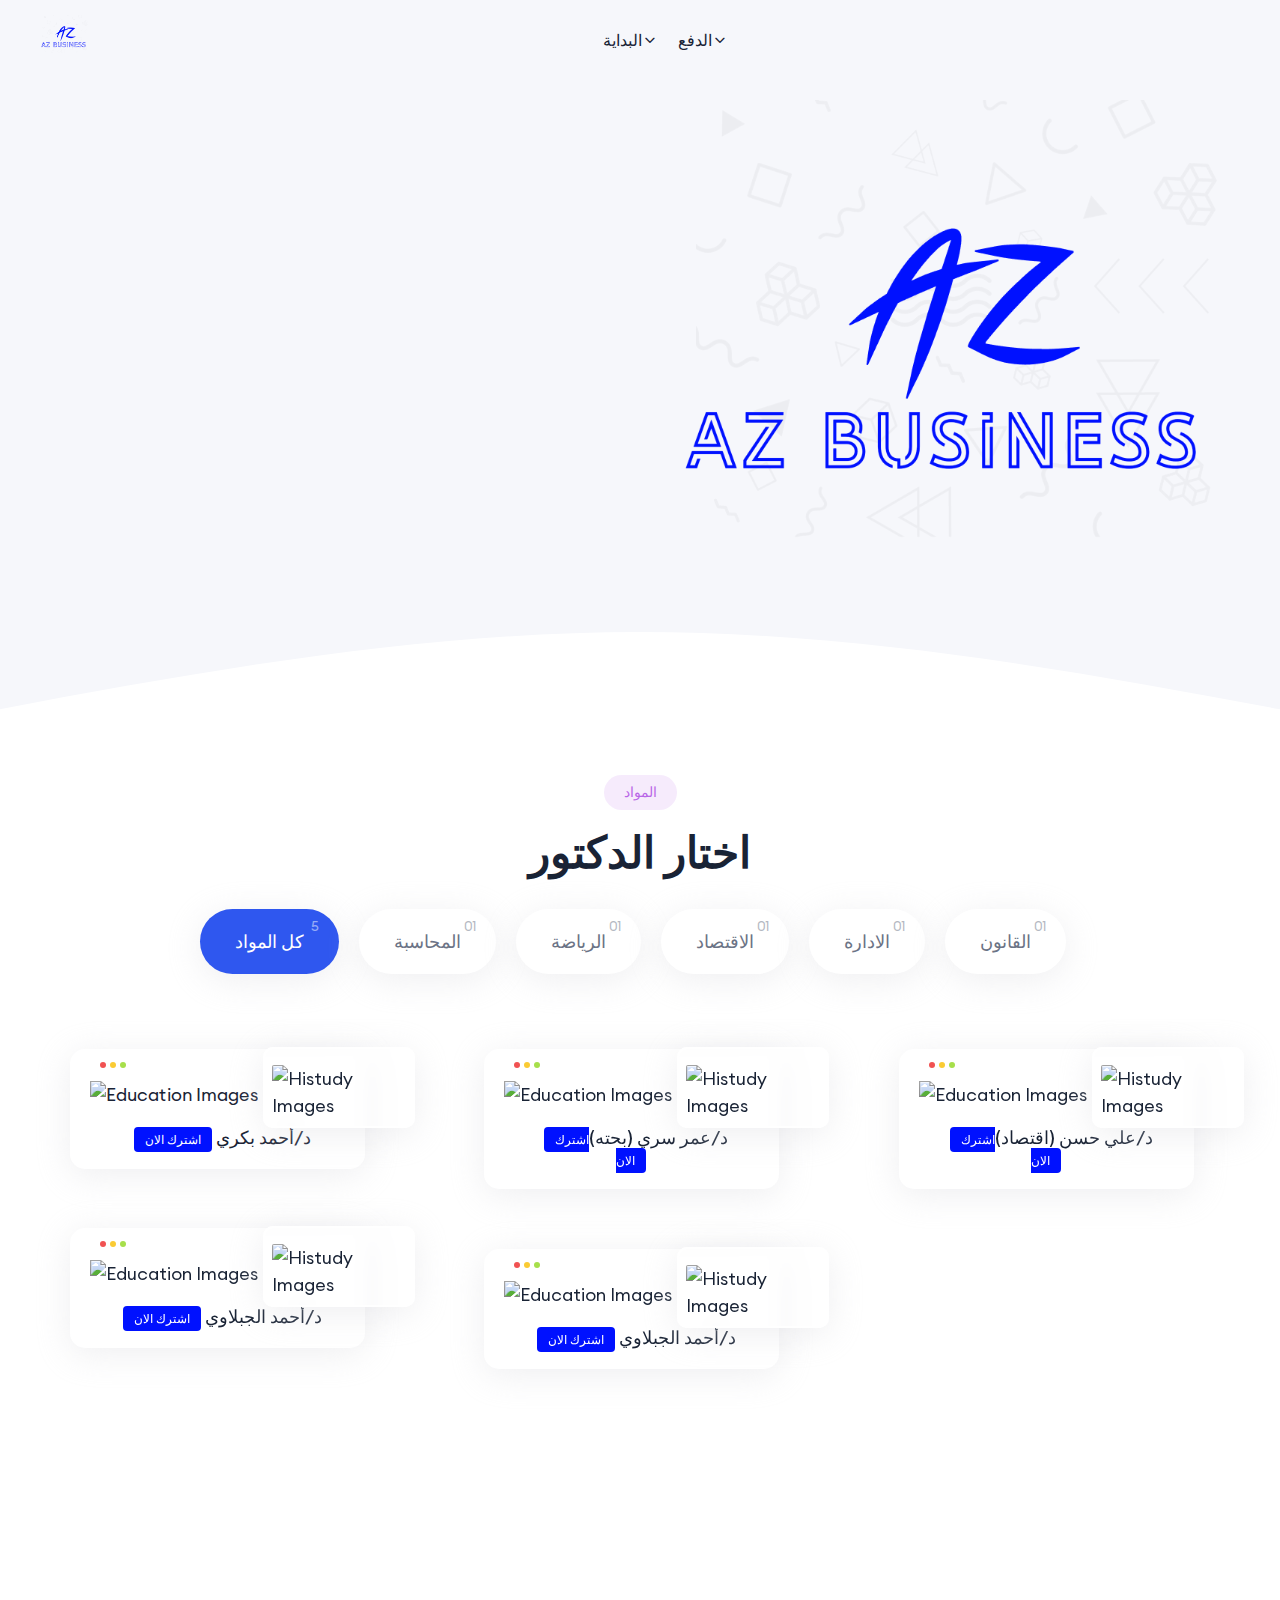
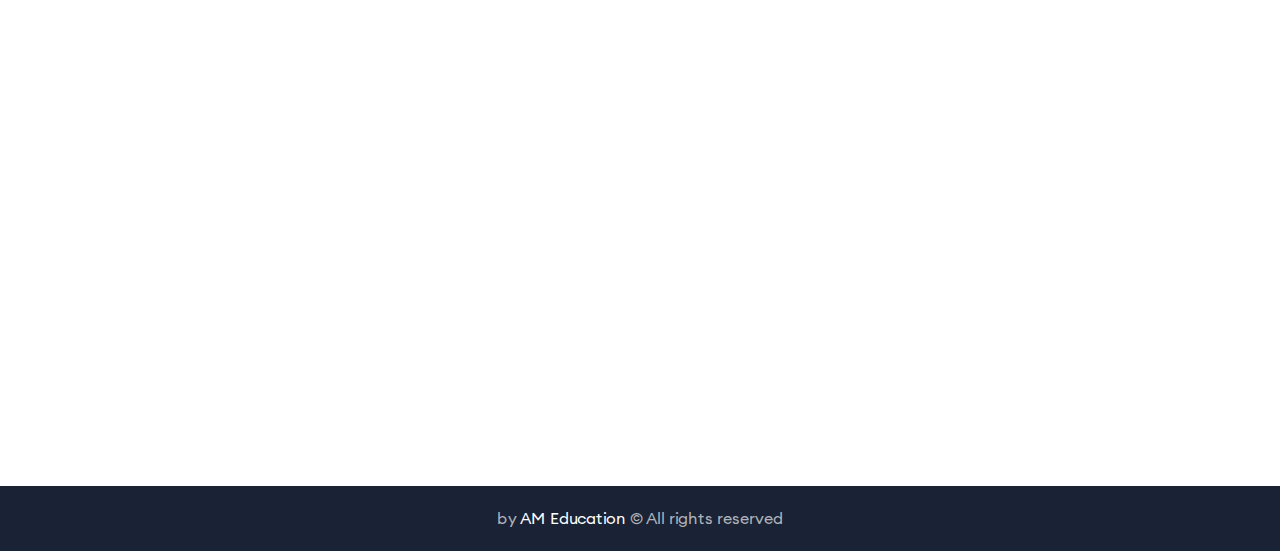
==== index.html @ 16838bfb "Add files via upload" ====
<!DOCTYPE html><html lang="en"><head>
    <meta charset="utf-8">
    <meta http-equiv="x-ua-compatible" content="ie=edge">
    <title>AZ business</title>
    <meta name="robots" content="noindex, follow">
    <meta name="description" content>
    <meta name="viewport" content="width=device-width, initial-scale=1, shrink-to-fit=no">

    <!-- Favicon -->
    <link rel="shortcut icon" type="image/x-icon" href="D:\VS_PreClean_vs\Online Course & Education Templates\Online Course & Education Templates\images\T401697469410196.png">






<link href="https://fonts.googleapis.com/css2?family=Cairo:wght@200;300;400;500;600;700;800;900;1000&display=swap" rel="stylesheet">












    <!-- CSS
	============================================ -->
    <link rel="stylesheet" href="css/bootstrap.min.css">
    <link rel="stylesheet" href="css/slick.css">
    <link rel="stylesheet" href="css/slick-theme.css">
    <link rel="stylesheet" href="css/sal.css">
    <link rel="stylesheet" href="css/feather.css">
    <link rel="stylesheet" href="css/fontawesome.min.css">
    <link rel="stylesheet" href="css/euclid-circulara.css">
    <link rel="stylesheet" href="css/swiper.css">
    <link rel="stylesheet" href="css/magnify.css">
    <link rel="stylesheet" href="css/odometer.css">
    <link rel="stylesheet" href="css/animation.css">
    <link rel="stylesheet" href="css/bootstrap-select.min.css">
    <link rel="stylesheet" href="css/jquery-ui.css">
    <link rel="stylesheet" href="css/magnigy-popup.min.css">
    <link rel="stylesheet" href="css/plyr.css">
    <link rel="stylesheet" href="css/style.css">
</head>

<body class="rbt-header-sticky">

   
    <!-- End Campain Area  -->


    <!-- Start Header Area  -->
    <header class="rbt-header rbt-header-10">
        <div class="rbt-sticky-placeholder"></div>
        <div class="rbt-header-wrapper header-space-betwween header-transparent header-sticky">
            <div class="container-fluid">
                <div class="mainbar-row rbt-navigation-start align-items-center">
                    <div class="header-left rbt-header-content">
                        <div class="header-info">
                            <div class="logo">
                                <a href="index.html">
                                    <img src="images/T401697469410196.png" alt="Education Logo Images">
                                </a>
                            </div>
                        </div>
                    </div>
                    <div class="rbt-main-navigation d-none d-xl-block">
                        <nav class="mainmenu-nav">
                            <ul class="mainmenu">
                                <li class="with-megamenu has-menu-child-item position-static">
                                    <a href="#">البداية <i class="feather-chevron-down"></i></a>
                                   
                                </li>

                                <li class="with-megamenu has-menu-child-item">
                                    <a href="#">الدفع <i class="feather-chevron-down"></i></a>
                                    
                                </li>


									
                                    <!-- End Mega Menu  -->
                                </li>


                                </li>

                                </li>
                            </ul>
                        </nav>
                    </div>
                  
                        <!-- Start Mobile-Menu-Bar -->
                        <div class="mobile-menu-bar d-block d-xl-none">
                            <div class="hamberger">
                                <button class="hamberger-button rbt-round-btn">
                                    <i class="feather-menu"></i>
                                </button>
                            </div>
                        </div>
                        <!-- Start Mobile-Menu-Bar -->
                    </div>
                </div>
            </div>
        </div>
    </header>
    <!-- End Header Area  -->

    <!-- Mobile Menu Section -->
    <div class="popup-mobile-menu">
        <div class="inner-wrapper">
            <div class="inner-top">
                <div class="content">
                    <div class="logo">
                        <a href="index.html">
                            <img src="D:\VS_PreClean_vs\Online Course & Education Templates\Online Course & Education Templates\images\T401697469410196.png" alt="الطالب">
                        </a>
                    </div>
                    <div class="rbt-btn-close">
                        <button class="close-button rbt-round-btn"><i class="feather-x"></i></button>
                    </div>
                </div>
                <p class="description"></p>
                <ul class="navbar-top-left rbt-information-list justify-content-start">
                  
                </ul>
            </div>

            <nav class="mainmenu-nav">
                <ul class="mainmenu">
                    <li class="with-megamenu has-menu-child-item position-static">
                        <a href="#">البداية </a>
                        <!-- Start Mega Menu  -->
                        <div class="rbt-megamenu menu-skin-dark">
                            <div class="wrapper">
                                <div class="row row--15 home-plesentation-wrapper single-dropdown-menu-presentation">

                                    


                                   
                                </div>

                                <div class="load-demo-btn text-center">
                                    <a class="rbt-btn-link color-white" href="#">Scroll to view more <svg xmlns="http://www.w3.org/2000/svg" width="16" height="16" fill="currentColor" class="bi bi-arrow-down-up" viewBox="0 0 16 16">
                                            <path fill-rule="evenodd" d="M11.5 15a.5.5 0 0 0 .5-.5V2.707l3.146 3.147a.5.5 0 0 0 .708-.708l-4-4a.5.5 0 0 0-.708 0l-4 4a.5.5 0 1 0 .708.708L11 2.707V14.5a.5.5 0 0 0 .5.5zm-7-14a.5.5 0 0 1 .5.5v11.793l3.146-3.147a.5.5 0 0 1 .708.708l-4 4a.5.5 0 0 1-.708 0l-4-4a.5.5 0 0 1 .708-.708L4 13.293V1.5a.5.5 0 0 1 .5-.5z"/>
                                        </svg></a>
                                </div>
                            </div>
                        </div>
                        <!-- End Mega Menu  -->
                    </li>

                    <li class="with-megamenu has-menu-child-item">
                        <a href="#">الدفع <i class="feather-chevron-down"></i></a>
                       
                    </li>

                       

                       
                                    </div>
                                </div>
                            </div>
                        </div>
                        <!-- End Mega Menu  -->
                    </li>

                       

                  
                                    </div>
                                </div>
                            </div>
                        </div>
                        <!-- End Mega Menu  -->
                    </li>
                </ul>
            </nav>

                    </ul>
                </div>
            </div>

        </div>
    </div>
    <!-- End Mobile Area  -->

    <!-- Start Slider Area  -->
    <div class="rbt-splash-slider d-flex align-items-center">
        <div class="wrapper">
            <div class="container-fluid">
                <div class="row align-items-center">
                    <div class="col-lg-12 col-xl-6 order-2 order-xl-1">
                        <div class="inner">
                            <div class="banner-top">
                                <div class="banner-badge-top">
                                    <div class="icon">
                                        <div class="rating">
                                           
                                        </div>
                                    </div>
                                   
                                </div>

                                <div class="banner-badge-top">
                                    <div class="icon">
                                    
                                    </div>
                                
                                </div>
                            </div>
                            <h1 class="title"><br>
                                <span class="cd-headline slide">
                                  
                                    </span>
                                </span>
                            </h1>
                            
                            </p>
                        </div>
                    </div>
                    <div class="col-lg-12 col-xl-6 order-1 order-xl-2">
                        <div class="video-popup-wrapper">
                            <img class="w-100 rbt-radius" src="images/T401697469410196.png" alt="Video Images">
                            <a class="rbt-btn rounded-player-2 popup-video position-to-top with-animation d-none" href="https://www.youtube.com/watch?v=nA1Aqp0sPQo">
                                <span class="play-icon"></span>
                            </a>
                            
                              
                                    </span>
                                </div>
                            </div>
                        </div>
                    </div>
                </div>

              
            </div>
        </div>
        <div class="shape-wrapper">
            <div class="shape-image shape-1">
               
            </div>
        </div>
    </div>
    <!-- End Slider Area  -->

    <!-- Start Coding Quality Area  -->
    <div class="rbt-splash-coding-quality-area bg-color-white rbt-section-gapBottom">
        <div class="wrapper">
            <div class="container">
                <div class="row mb--60">
                    <div class="col-lg-12">
                        <div class="section-title text-center">
                            <span class="subtitle bg-secondary-opacity">المواد</span>
                            <h2 class="title">اختار الدكتور</h2>
                        </div>
                    </div>
                </div>
                <div class="row g-5">
                  

         
    <!-- End Advan
    <!-- End Elements Presentation Area  -->

 
            <div class="row">
                <div class="col-lg-12">
                    <div class="rbt-portfolio-filter filter-button-default messonry-button text-start justify-content-center mb--5 mb_md--30 mb_sm--30">
                        <button data-filter="*" class="is-checked"><span class="filter-text">كل المواد</span><span class="course-number">5</span></button>
                        <button data-filter=".marketplace" class><span class="filter-text">المحاسبة</span><span class="course-number">01</span></button>
                        <button data-filter=".university"><span class="filter-text">الرياضة</span><span class="course-number">01</span></button>
                        <button data-filter=".instructor"><span class="filter-text">الاقتصاد</span><span class="course-number">01</span></button>
                        <button data-filter=".singlecourse"><span class="filter-text">الادارة</span><span class="course-number">01</span></button>
                        <button data-filter=".career"><span class="filter-text">القانون</span><span class="course-number">01</span></button>
                    </div>
                </div>
            </div>

            <div class="row">
                <div class="col-lg-12">
                    <div class="demo-presentation-mesonry splash-mesonry-list grid-metro3">
                        <div class="resizer"></div>

                        <!-- Start Single Demo  -->
                        <div class="maso-item marketplace ">
                            <div class="single-demo">
                                <a class="single-demo-link" href="D:\VS_PreClean_vs\Online Course & Education Templates\Online Course & Education Templates\محاسبة.html">
                                    <div class="thumbnail">
                                        <img src="D:\VS_PreClean_vs\Online Course & Education Templates\Online Course & Education Templates\images\T401697469410196.png" alt="Education Images">
                                        <div class="mobile-view">
                                            <div class="inner">
                                                <img src="D:\VS_PreClean_vs\Online Course & Education Templates\Online Course & Education Templates\images\T401697469410196.png" alt="Histudy Images">
                                            </div>
                                        </div>
                                    </div>
                                    <div class="content">
                                        <h3 class="title">د/أحمد بكري <span class="label-new">اشترك الان</span></h3>
                                    </div>
                                </a>
                            </div>
                        </div>
                        <!-- End Single Demo  -->

                        <!-- Start Single Demo  -->
                        <div class="maso-item university">
                            <div class="single-demo">
                                <a class="single-demo-link" href="D:\VS_PreClean_vs\Online Course & Education Templates\Online Course & Education Templates\رياضه بحته.html">
                                    <div class="thumbnail">
                                        <img src="D:\VS_PreClean_vs\Online Course & Education Templates\Online Course & Education Templates\images\T401697469410196.png" alt="Education Images">
                                        <div class="mobile-view">
                                            <div class="inner">
                                                <img src="D:\VS_PreClean_vs\Online Course & Education Templates\Online Course & Education Templates\images\T401697469410196.png" alt="Histudy Images">
                                            </div>
                                        </div>
                                    </div>
                                    <div class="content">
                                       <h3 class="title">د/عمر سري (بحته)<span class="label-new">اشترك الان</span></h3>
                                    </div>
                                </a>
                            </div>
                        </div>
                        <!-- End Single Demo  -->

                        <!-- Start Single Demo  -->
                        <div class="maso-item instructor">
                            <div class="single-demo">
                                <a class="single-demo-link" href="D:\VS_PreClean_vs\Online Course & Education Templates\Online Course & Education Templates\اقتصاد.html">
                                    <div class="thumbnail">
                                        <img src="D:\VS_PreClean_vs\Online Course & Education Templates\Online Course & Education Templates\images\T401697469410196.png" alt="Education Images">
                                        <div class="mobile-view">
                                            <div class="inner">
                                                <img src="D:\VS_PreClean_vs\Online Course & Education Templates\Online Course & Education Templates\images\T401697469410196.png" alt="Histudy Images">
                                            </div>
                                        </div>
                                    </div>
                                    <div class="content">
                                    <h3 class="title">د/علي حسن (اقتصاد)<span class="label-new">اشترك الان</span></h3>
                                    </div>
                                </a>
                            </div>
                        </div>
                        <!-- End Single Demo  -->

                        <!-- Start Single Demo  -->
                        <div class="maso-item singlecourse and career">
                            <div class="single-demo">
                                <a class="single-demo-link" href="D:\VS_PreClean_vs\Online Course & Education Templates\Online Course & Education Templates\ادارة.html">
                                    <div class="thumbnail">
                                        <img src="D:\VS_PreClean_vs\Online Course & Education Templates\Online Course & Education Templates\images\T401697469410196.png" alt="Education Images">
                                        <div class="mobile-view">
                                            <div class="inner">
                                                <img src="D:\VS_PreClean_vs\Online Course & Education Templates\Online Course & Education Templates\images\T401697469410196.png" alt="Histudy Images">
                                            </div>
                                        </div>
                                    </div>
                                    <div class="content">
                                        <h3 class="title">د/أحمد الجبلاوي  <span class="label-new">اشترك الان</span></h3>
                                    </div>
                                </a>
                            </div>
                        </div>
                        <!-- End Single Demo  -->

                       
                        <!-- Start Single Demo  -->
                        <div class="maso-item singlecourse and career">
                            <div class="single-demo">
                                <a class="single-demo-link" href="D:\VS_PreClean_vs\Online Course & Education Templates\Online Course & Education Templates\قانون.html">
                                    <div class="thumbnail">
                                        <img src="D:\VS_PreClean_vs\Online Course & Education Templates\Online Course & Education Templates\images\T401697469410196.png" alt="Education Images">
                                        <div class="mobile-view">
                                            <div class="inner">
                                                <img src="D:\VS_PreClean_vs\Online Course & Education Templates\Online Course & Education Templates\images\T401697469410196.png" alt="Histudy Images">
                                            </div>
                                        </div>
                                    </div>
                                    <div class="content">
                                        <h3 class="title">د/أحمد الجبلاوي  <span class="label-new">اشترك الان</span></h3>
                                    </div>
                                </a>
                            </div>
                        </div>
                        <!-- End Single Demo  -->


                    </div>
                </div>
            </div>
        </div>
    </div>
    <!-- End Home Demo Area  -->


            </div>
        </div>
    </div>
    <!-- End Plugin Presentation Area  -->

                                </div>
   

        <!-- Start Support Area  -->
        <div class="rbt-support-area rbt-section-gap">
            <div class="container">
                <div class="row g-5">
                    <!-- Start Splash Service  -->
                    <div class="col-lg-4 col-md-6 col-sm-12 col-12" data-sal-delay="150" data-sal="slide-up" data-sal-duration="800">
                        <div class="rbt-splash-service no-translate h-100">
                            <div class="inner">
                                <div class="icon">
                                    <img src="images/documentation.png" alt="Icons Images">
                                </div>
                                <div class="content">
                                    <h4 class="title"><a href="#">كل ما يخص الفرقه الاولي بنين هنا </a></h4>
                                    <p class="description">كل المحاضرات والداتا </p>
                                    <a class="rbt-btn bg-primary-opacity hover-icon-reverse w-100" target="_blank" href="https://rainbowit.net/docs/histudy-html/">
                                        <span class="icon-reverse-wrapper">
                                            <span class="btn-text"> انضم الان</span>
                                        <span class="btn-icon"><i class="feather-arrow-right"></i></span>
                                        <span class="btn-icon"><i class="feather-arrow-right"></i></span>
                                        </span>
                                    </a>
                                    <div class="rbt-button-group justify-content-start mt--20">

                                    </div>
                                    <div class="rbt-button-group justify-content-start">
                                       
                                    </div>
                                    <div class="rbt-button-group justify-content-start">
                                    
                                    </div>
                                </div>
                            </div>
                        </div>
                    </div>
                    <!-- End Splash Service  -->

                    <!-- Start Splash Service  -->
                    <div class="col-lg-4 col-md-6 col-sm-12 col-12" data-sal-delay="200" data-sal="slide-up" data-sal-duration="800">
                        <div class="rbt-splash-service no-translate support h-100">
                            <div class="inner">
                                <div class="icon">
                                    <img src="images/support_1.png" alt="Icons Images">
                                </div>
                                <div class="content">
                                    <h4 class="title"><a href="#">كل ما يخص الفرقة الاولي بنات </a></h4>
                                    <p class="description">
                                      كل المحاضرات والداتا</p>
                                    <a class="rbt-btn bg-secondary-opacity hover-icon-reverse w-100" target="_blank" href="https://support.rainbowit.net/support/login">
                                        <span class="icon-reverse-wrapper">
                                            <span class="btn-text">انضم الان</span>
                                        <span class="btn-icon"><i class="feather-arrow-right"></i></span>
                                        <span class="btn-icon"><i class="feather-arrow-right"></i></span>
                                        </span>
                                    </a>
                                    <ul class="liststyle">
                                    
                                    </ul>
                                </div>
                            </div>
                        </div>
                    </div>
                    <!-- End Splash Service  -->

                  
                </div>
            </div>
        </div>
        <!-- End Support Area  -->
    </div>



    <div class="copyright-area copyright-style-1 ptb--20 bg-color-darker">
        <div class="container">
            <div class="row align-items-center">
                <div class="col-12">
                    <p class="rbt-link-hover text-center color-white-off">by <a href="" class="color-white">AM Education</a> © All rights reserved</p>
                </div>
            </div>
        </div>
    </div>


    <div class="rbt-progress-parent">
        <svg class="rbt-back-circle svg-inner" width="100%" height="100%" viewBox="-1 -1 102 102">
            <path d="M50,1 a49,49 0 0,1 0,98 a49,49 0 0,1 0,-98"/>
        </svg>
    </div>

    <!-- JS
============================================ -->
    <!-- Modernizer JS -->
    <script src="js/modernizr.min.js"></script>
    <!-- jQuery JS -->
    <script src="js/jquery.js"></script>
    <!-- Bootstrap JS -->
    <script src="js/bootstrap.min.js"></script>
    <!-- sal.js -->
    <script src="js/sal.js"></script>
    <script src="js/swiper.js"></script>
    <script src="js/magnify.min.js"></script>
    <script src="js/jquery-appear.js"></script>
    <script src="js/odometer.js"></script>
    <script src="js/backtotop.js"></script>
    <script src="js/isotop.js"></script>
    <script src="js/imageloaded.js"></script>

    <script src="js/wow.js"></script>
    <script src="js/waypoint.min.js"></script>
    <script src="js/easypie.js"></script>
    <script src="js/text-type.js"></script>
    <script src="js/jquery-one-page-nav.js"></script>
    <script src="js/bootstrap-select.min.js"></script>
    <script src="js/jquery-ui.js"></script>
    <script src="js/magnify-popup.min.js"></script>
    <script src="js/paralax-scroll.js"></script>
    <script src="js/paralax.min.js"></script>
    <script src="js/countdown.js"></script>
    <script src="js/plyr.js"></script>
    <!-- Main JS -->
    <script src="js/main.js"></script>


</body></html>
---- css/sal.css ----
[data-sal]{-webkit-transition-delay:0s;-o-transition-delay:0s;transition-delay:0s;-webkit-transition-delay:var(--sal-delay,0s);-o-transition-delay:var(--sal-delay,0s);transition-delay:var(--sal-delay,0s);-webkit-transition-duration:.2s;-o-transition-duration:.2s;transition-duration:.2s;-webkit-transition-duration:var(--sal-duration,.2s);-o-transition-duration:var(--sal-duration,.2s);transition-duration:var(--sal-duration,.2s);-webkit-transition-timing-function:ease;-o-transition-timing-function:ease;transition-timing-function:ease;-webkit-transition-timing-function:var(--sal-easing,ease);-o-transition-timing-function:var(--sal-easing,ease);transition-timing-function:var(--sal-easing,ease)}[data-sal][data-sal-duration="200"]{-webkit-transition-duration:.2s;-o-transition-duration:.2s;transition-duration:.2s}[data-sal][data-sal-duration="250"]{-webkit-transition-duration:.25s;-o-transition-duration:.25s;transition-duration:.25s}[data-sal][data-sal-duration="300"]{-webkit-transition-duration:.3s;-o-transition-duration:.3s;transition-duration:.3s}[data-sal][data-sal-duration="350"]{-webkit-transition-duration:.35s;-o-transition-duration:.35s;transition-duration:.35s}[data-sal][data-sal-duration="400"]{-webkit-transition-duration:.4s;-o-transition-duration:.4s;transition-duration:.4s}[data-sal][data-sal-duration="450"]{-webkit-transition-duration:.45s;-o-transition-duration:.45s;transition-duration:.45s}[data-sal][data-sal-duration="500"]{-webkit-transition-duration:.5s;-o-transition-duration:.5s;transition-duration:.5s}[data-sal][data-sal-duration="550"]{-webkit-transition-duration:.55s;-o-transition-duration:.55s;transition-duration:.55s}[data-sal][data-sal-duration="600"]{-webkit-transition-duration:.6s;-o-transition-duration:.6s;transition-duration:.6s}[data-sal][data-sal-duration="650"]{-webkit-transition-duration:.65s;-o-transition-duration:.65s;transition-duration:.65s}[data-sal][data-sal-duration="700"]{-webkit-transition-duration:.7s;-o-transition-duration:.7s;transition-duration:.7s}[data-sal][data-sal-duration="750"]{-webkit-transition-duration:.75s;-o-transition-duration:.75s;transition-duration:.75s}[data-sal][data-sal-duration="800"]{-webkit-transition-duration:.8s;-o-transition-duration:.8s;transition-duration:.8s}[data-sal][data-sal-duration="850"]{-webkit-transition-duration:.85s;-o-transition-duration:.85s;transition-duration:.85s}[data-sal][data-sal-duration="900"]{-webkit-transition-duration:.9s;-o-transition-duration:.9s;transition-duration:.9s}[data-sal][data-sal-duration="950"]{-webkit-transition-duration:.95s;-o-transition-duration:.95s;transition-duration:.95s}[data-sal][data-sal-duration="1000"]{-webkit-transition-duration:1s;-o-transition-duration:1s;transition-duration:1s}[data-sal][data-sal-duration="1050"]{-webkit-transition-duration:1.05s;-o-transition-duration:1.05s;transition-duration:1.05s}[data-sal][data-sal-duration="1100"]{-webkit-transition-duration:1.1s;-o-transition-duration:1.1s;transition-duration:1.1s}[data-sal][data-sal-duration="1150"]{-webkit-transition-duration:1.15s;-o-transition-duration:1.15s;transition-duration:1.15s}[data-sal][data-sal-duration="1200"]{-webkit-transition-duration:1.2s;-o-transition-duration:1.2s;transition-duration:1.2s}[data-sal][data-sal-duration="1250"]{-webkit-transition-duration:1.25s;-o-transition-duration:1.25s;transition-duration:1.25s}[data-sal][data-sal-duration="1300"]{-webkit-transition-duration:1.3s;-o-transition-duration:1.3s;transition-duration:1.3s}[data-sal][data-sal-duration="1350"]{-webkit-transition-duration:1.35s;-o-transition-duration:1.35s;transition-duration:1.35s}[data-sal][data-sal-duration="1400"]{-webkit-transition-duration:1.4s;-o-transition-duration:1.4s;transition-duration:1.4s}[data-sal][data-sal-duration="1450"]{-webkit-transition-duration:1.45s;-o-transition-duration:1.45s;transition-duration:1.45s}[data-sal][data-sal-duration="1500"]{-webkit-transition-duration:1.5s;-o-transition-duration:1.5s;transition-duration:1.5s}[data-sal][data-sal-duration="1550"]{-webkit-transition-duration:1.55s;-o-transition-duration:1.55s;transition-duration:1.55s}[data-sal][data-sal-duration="1600"]{-webkit-transition-duration:1.6s;-o-transition-duration:1.6s;transition-duration:1.6s}[data-sal][data-sal-duration="1650"]{-webkit-transition-duration:1.65s;-o-transition-duration:1.65s;transition-duration:1.65s}[data-sal][data-sal-duration="1700"]{-webkit-transition-duration:1.7s;-o-transition-duration:1.7s;transition-duration:1.7s}[data-sal][data-sal-duration="1750"]{-webkit-transition-duration:1.75s;-o-transition-duration:1.75s;transition-duration:1.75s}[data-sal][data-sal-duration="1800"]{-webkit-transition-duration:1.8s;-o-transition-duration:1.8s;transition-duration:1.8s}[data-sal][data-sal-duration="1850"]{-webkit-transition-duration:1.85s;-o-transition-duration:1.85s;transition-duration:1.85s}[data-sal][data-sal-duration="1900"]{-webkit-transition-duration:1.9s;-o-transition-duration:1.9s;transition-duration:1.9s}[data-sal][data-sal-duration="1950"]{-webkit-transition-duration:1.95s;-o-transition-duration:1.95s;transition-duration:1.95s}[data-sal][data-sal-duration="2000"]{-webkit-transition-duration:2s;-o-transition-duration:2s;transition-duration:2s}[data-sal][data-sal-delay="50"]{-webkit-transition-delay:.05s;-o-transition-delay:.05s;transition-delay:.05s}[data-sal][data-sal-delay="100"]{-webkit-transition-delay:.1s;-o-transition-delay:.1s;transition-delay:.1s}[data-sal][data-sal-delay="150"]{-webkit-transition-delay:.15s;-o-transition-delay:.15s;transition-delay:.15s}[data-sal][data-sal-delay="200"]{-webkit-transition-delay:.2s;-o-transition-delay:.2s;transition-delay:.2s}[data-sal][data-sal-delay="250"]{-webkit-transition-delay:.25s;-o-transition-delay:.25s;transition-delay:.25s}[data-sal][data-sal-delay="300"]{-webkit-transition-delay:.3s;-o-transition-delay:.3s;transition-delay:.3s}[data-sal][data-sal-delay="350"]{-webkit-transition-delay:.35s;-o-transition-delay:.35s;transition-delay:.35s}[data-sal][data-sal-delay="400"]{-webkit-transition-delay:.4s;-o-transition-delay:.4s;transition-delay:.4s}[data-sal][data-sal-delay="450"]{-webkit-transition-delay:.45s;-o-transition-delay:.45s;transition-delay:.45s}[data-sal][data-sal-delay="500"]{-webkit-transition-delay:.5s;-o-transition-delay:.5s;transition-delay:.5s}[data-sal][data-sal-delay="550"]{-webkit-transition-delay:.55s;-o-transition-delay:.55s;transition-delay:.55s}[data-sal][data-sal-delay="600"]{-webkit-transition-delay:.6s;-o-transition-delay:.6s;transition-delay:.6s}[data-sal][data-sal-delay="650"]{-webkit-transition-delay:.65s;-o-transition-delay:.65s;transition-delay:.65s}[data-sal][data-sal-delay="700"]{-webkit-transition-delay:.7s;-o-transition-delay:.7s;transition-delay:.7s}[data-sal][data-sal-delay="750"]{-webkit-transition-delay:.75s;-o-transition-delay:.75s;transition-delay:.75s}[data-sal][data-sal-delay="800"]{-webkit-transition-delay:.8s;-o-transition-delay:.8s;transition-delay:.8s}[data-sal][data-sal-delay="850"]{-webkit-transition-delay:.85s;-o-transition-delay:.85s;transition-delay:.85s}[data-sal][data-sal-delay="900"]{-webkit-transition-delay:.9s;-o-transition-delay:.9s;transition-delay:.9s}[data-sal][data-sal-delay="950"]{-webkit-transition-delay:.95s;-o-transition-delay:.95s;transition-delay:.95s}[data-sal][data-sal-delay="1000"]{-webkit-transition-delay:1s;-o-transition-delay:1s;transition-delay:1s}[data-sal][data-sal-easing=linear]{-webkit-transition-timing-function:linear;-o-transition-timing-function:linear;transition-timing-function:linear}[data-sal][data-sal-easing=ease]{-webkit-transition-timing-function:ease;-o-transition-timing-function:ease;transition-timing-function:ease}[data-sal][data-sal-easing=ease-in]{-webkit-transition-timing-function:ease-in;-o-transition-timing-function:ease-in;transition-timing-function:ease-in}[data-sal][data-sal-easing=ease-out]{-webkit-transition-timing-function:ease-out;-o-transition-timing-function:ease-out;transition-timing-function:ease-out}[data-sal][data-sal-easing=ease-in-out]{-webkit-transition-timing-function:ease-in-out;-o-transition-timing-function:ease-in-out;transition-timing-function:ease-in-out}[data-sal][data-sal-easing=ease-in-cubic]{-webkit-transition-timing-function:cubic-bezier(.55,.055,.675,.19);-o-transition-timing-function:cubic-bezier(.55,.055,.675,.19);transition-timing-function:cubic-bezier(.55,.055,.675,.19)}[data-sal][data-sal-easing=ease-out-cubic]{-webkit-transition-timing-function:cubic-bezier(.215,.61,.355,1);-o-transition-timing-function:cubic-bezier(.215,.61,.355,1);transition-timing-function:cubic-bezier(.215,.61,.355,1)}[data-sal][data-sal-easing=ease-in-out-cubic]{-webkit-transition-timing-function:cubic-bezier(.645,.045,.355,1);-o-transition-timing-function:cubic-bezier(.645,.045,.355,1);transition-timing-function:cubic-bezier(.645,.045,.355,1)}[data-sal][data-sal-easing=ease-in-circ]{-webkit-transition-timing-function:cubic-bezier(.6,.04,.98,.335);-o-transition-timing-function:cubic-bezier(.6,.04,.98,.335);transition-timing-function:cubic-bezier(.6,.04,.98,.335)}[data-sal][data-sal-easing=ease-out-circ]{-webkit-transition-timing-function:cubic-bezier(.075,.82,.165,1);-o-transition-timing-function:cubic-bezier(.075,.82,.165,1);transition-timing-function:cubic-bezier(.075,.82,.165,1)}[data-sal][data-sal-easing=ease-in-out-circ]{-webkit-transition-timing-function:cubic-bezier(.785,.135,.15,.86);-o-transition-timing-function:cubic-bezier(.785,.135,.15,.86);transition-timing-function:cubic-bezier(.785,.135,.15,.86)}[data-sal][data-sal-easing=ease-in-expo]{-webkit-transition-timing-function:cubic-bezier(.95,.05,.795,.035);-o-transition-timing-function:cubic-bezier(.95,.05,.795,.035);transition-timing-function:cubic-bezier(.95,.05,.795,.035)}[data-sal][data-sal-easing=ease-out-expo]{-webkit-transition-timing-function:cubic-bezier(.19,1,.22,1);-o-transition-timing-function:cubic-bezier(.19,1,.22,1);transition-timing-function:cubic-bezier(.19,1,.22,1)}[data-sal][data-sal-easing=ease-in-out-expo]{-webkit-transition-timing-function:cubic-bezier(1,0,0,1);-o-transition-timing-function:cubic-bezier(1,0,0,1);transition-timing-function:cubic-bezier(1,0,0,1)}[data-sal][data-sal-easing=ease-in-quad]{-webkit-transition-timing-function:cubic-bezier(.55,.085,.68,.53);-o-transition-timing-function:cubic-bezier(.55,.085,.68,.53);transition-timing-function:cubic-bezier(.55,.085,.68,.53)}[data-sal][data-sal-easing=ease-out-quad]{-webkit-transition-timing-function:cubic-bezier(.25,.46,.45,.94);-o-transition-timing-function:cubic-bezier(.25,.46,.45,.94);transition-timing-function:cubic-bezier(.25,.46,.45,.94)}[data-sal][data-sal-easing=ease-in-out-quad]{-webkit-transition-timing-function:cubic-bezier(.455,.03,.515,.955);-o-transition-timing-function:cubic-bezier(.455,.03,.515,.955);transition-timing-function:cubic-bezier(.455,.03,.515,.955)}[data-sal][data-sal-easing=ease-in-quart]{-webkit-transition-timing-function:cubic-bezier(.895,.03,.685,.22);-o-transition-timing-function:cubic-bezier(.895,.03,.685,.22);transition-timing-function:cubic-bezier(.895,.03,.685,.22)}[data-sal][data-sal-easing=ease-out-quart]{-webkit-transition-timing-function:cubic-bezier(.165,.84,.44,1);-o-transition-timing-function:cubic-bezier(.165,.84,.44,1);transition-timing-function:cubic-bezier(.165,.84,.44,1)}[data-sal][data-sal-easing=ease-in-out-quart]{-webkit-transition-timing-function:cubic-bezier(.77,0,.175,1);-o-transition-timing-function:cubic-bezier(.77,0,.175,1);transition-timing-function:cubic-bezier(.77,0,.175,1)}[data-sal][data-sal-easing=ease-in-quint]{-webkit-transition-timing-function:cubic-bezier(.755,.05,.855,.06);-o-transition-timing-function:cubic-bezier(.755,.05,.855,.06);transition-timing-function:cubic-bezier(.755,.05,.855,.06)}[data-sal][data-sal-easing=ease-out-quint]{-webkit-transition-timing-function:cubic-bezier(.23,1,.32,1);-o-transition-timing-function:cubic-bezier(.23,1,.32,1);transition-timing-function:cubic-bezier(.23,1,.32,1)}[data-sal][data-sal-easing=ease-in-out-quint]{-webkit-transition-timing-function:cubic-bezier(.86,0,.07,1);-o-transition-timing-function:cubic-bezier(.86,0,.07,1);transition-timing-function:cubic-bezier(.86,0,.07,1)}[data-sal][data-sal-easing=ease-in-sine]{-webkit-transition-timing-function:cubic-bezier(.47,0,.745,.715);-o-transition-timing-function:cubic-bezier(.47,0,.745,.715);transition-timing-function:cubic-bezier(.47,0,.745,.715)}[data-sal][data-sal-easing=ease-out-sine]{-webkit-transition-timing-function:cubic-bezier(.39,.575,.565,1);-o-transition-timing-function:cubic-bezier(.39,.575,.565,1);transition-timing-function:cubic-bezier(.39,.575,.565,1)}[data-sal][data-sal-easing=ease-in-out-sine]{-webkit-transition-timing-function:cubic-bezier(.445,.05,.55,.95);-o-transition-timing-function:cubic-bezier(.445,.05,.55,.95);transition-timing-function:cubic-bezier(.445,.05,.55,.95)}[data-sal][data-sal-easing=ease-in-back]{-webkit-transition-timing-function:cubic-bezier(.6,-.28,.735,.045);-o-transition-timing-function:cubic-bezier(.6,-.28,.735,.045);transition-timing-function:cubic-bezier(.6,-.28,.735,.045)}[data-sal][data-sal-easing=ease-out-back]{-webkit-transition-timing-function:cubic-bezier(.175,.885,.32,1.275);-o-transition-timing-function:cubic-bezier(.175,.885,.32,1.275);transition-timing-function:cubic-bezier(.175,.885,.32,1.275)}[data-sal][data-sal-easing=ease-in-out-back]{-webkit-transition-timing-function:cubic-bezier(.68,-.55,.265,1.55);-o-transition-timing-function:cubic-bezier(.68,-.55,.265,1.55);transition-timing-function:cubic-bezier(.68,-.55,.265,1.55)}[data-sal|=fade]{opacity:0;-webkit-transition-property:opacity;-o-transition-property:opacity;transition-property:opacity}[data-sal|=fade].sal-animate,body.sal-disabled [data-sal|=fade]{opacity:1}[data-sal|=slide]{opacity:0;-webkit-transition-property:opacity,-webkit-transform;transition-property:opacity,-webkit-transform;-o-transition-property:opacity,transform;transition-property:opacity,transform;transition-property:opacity,transform,-webkit-transform}[data-sal=slide-up]{-webkit-transform:translateY(20%);-ms-transform:translateY(20%);transform:translateY(20%)}[data-sal=slide-down]{-webkit-transform:translateY(-20%);-ms-transform:translateY(-20%);transform:translateY(-20%)}[data-sal=slide-left]{-webkit-transform:translateX(20%);-ms-transform:translateX(20%);transform:translateX(20%)}[data-sal=slide-right]{-webkit-transform:translateX(-20%);-ms-transform:translateX(-20%);transform:translateX(-20%)}[data-sal|=slide].sal-animate,body.sal-disabled [data-sal|=slide]{opacity:1;-webkit-transform:none;-ms-transform:none;transform:none}[data-sal|=zoom]{opacity:0;-webkit-transition-property:opacity,-webkit-transform;transition-property:opacity,-webkit-transform;-o-transition-property:opacity,transform;transition-property:opacity,transform;transition-property:opacity,transform,-webkit-transform}[data-sal=zoom-in]{-webkit-transform:scale(.5);-ms-transform:scale(.5);transform:scale(.5)}[data-sal=zoom-out]{-webkit-transform:scale(1.1);-ms-transform:scale(1.1);transform:scale(1.1)}[data-sal|=zoom].sal-animate,body.sal-disabled [data-sal|=zoom]{opacity:1;-webkit-transform:none;-ms-transform:none;transform:none}[data-sal|=flip]{-webkit-backface-visibility:hidden;backface-visibility:hidden;-webkit-transition-property:-webkit-transform;transition-property:-webkit-transform;-o-transition-property:transform;transition-property:transform;transition-property:transform, -webkit-transform}[data-sal=flip-left]{-webkit-transform:perspective(2000px) rotateY(-91deg);transform:perspective(2000px) rotateY(-91deg)}[data-sal=flip-right]{-webkit-transform:perspective(2000px) rotateY(91deg);transform:perspective(2000px) rotateY(91deg)}[data-sal=flip-up]{-webkit-transform:perspective(2000px) rotateX(-91deg);transform:perspective(2000px) rotateX(-91deg)}[data-sal=flip-down]{-webkit-transform:perspective(2000px) rotateX(91deg);transform:perspective(2000px) rotateX(91deg)}[data-sal|=flip].sal-animate,body.sal-disabled [data-sal|=flip]{-webkit-transform:none;-ms-transform:none;transform:none}
---- css/feather.css ----
@font-face {
	font-family: 'Feather';
	src:
	url('../fonts/Feather.ttf') format('truetype'),
	url('../fonts/Feather.woff') format('woff'),
	url('../fonts/Feather.svg#Feather') format('svg');
	font-weight: normal;
	font-style: normal;
}
[class^="feather-"], [class*=" feather-"] {
	font-family: 'feather' !important;
	speak: none;
	font-style: normal;
	font-weight: normal;
	font-variant: normal;
	text-transform: none;
	line-height: 1;
	-webkit-font-smoothing: antialiased;
	-moz-osx-font-smoothing: grayscale;
}

.feather-activity:before {
	content: "\e900";
}
.feather-airplay:before {
	content: "\e901";
}
.feather-alecirclert-:before {
	content: "\e902";
}
.feather-alert-octagon:before {
	content: "\e903";
}
.feather-alert-triangle:before {
	content: "\e904";
}
.feather-align-center:before {
	content: "\e905";
}
.feather-align-justify:before {
	content: "\e906";
}
.feather-align-left:before {
	content: "\e907";
}
.feather-align-right:before {
	content: "\e908";
}
.feather-anchor:before {
	content: "\e909";
}
.feather-aperture:before {
	content: "\e90a";
}
.feather-archive:before {
	content: "\e90b";
}
.feather-arrow-down:before {
	content: "\e90c";
}
.feather-arrow-down-circle:before {
	content: "\e90d";
}
.feather-arrow-down-left:before {
	content: "\e90e";
}
.feather-arrow-down-right:before {
	content: "\e90f";
}
.feather-arrow-left:before {
	content: "\e910";
}
.feather-arrow-left-circle:before {
	content: "\e911";
}
.feather-arrow-right:before {
	content: "\e912";
}
.feather-arrow-right-circle:before {
	content: "\e913";
}
.feather-arrow-up:before {
	content: "\e914";
}
.feather-arrow-up-circle:before {
	content: "\e915";
}
.feather-arrow-up-left:before {
	content: "\e916";
}
.feather-arrow-up-right:before {
	content: "\e917";
}
.feather-at-sign:before {
	content: "\e918";
}
.feather-award:before {
	content: "\e919";
}
.feather-bar-chart:before {
	content: "\e91a";
}
.feather-bar-chart-2:before {
	content: "\e91b";
}
.feather-battery:before {
	content: "\e91c";
}
.feather-battery-charging:before {
	content: "\e91d";
}
.feather-bell:before {
	content: "\e91e";
}
.feather-bell-off:before {
	content: "\e91f";
}
.feather-bluetooth:before {
	content: "\e920";
}
.feather-bold:before {
	content: "\e921";
}
.feather-book:before {
	content: "\e922";
}
.feather-book-open:before {
	content: "\e923";
}
.feather-bookmark:before {
	content: "\e924";
}
.feather-box:before {
	content: "\e925";
}
.feather-briefcase:before {
	content: "\e926";
}
.feather-calendar:before {
	content: "\e927";
}
.feather-camera:before {
	content: "\e928";
}
.feather-camera-off:before {
	content: "\e929";
}
.feather-cast:before {
	content: "\e92a";
}
.feather-check:before {
	content: "\e92b";
}
.feather-check-circle:before {
	content: "\e92c";
}
.feather-check-square:before {
	content: "\e92d";
}
.feather-chevron-down:before {
	content: "\e92e";
}
.feather-chevron-left:before {
	content: "\e92f";
}
.feather-chevron-right:before {
	content: "\e930";
}
.feather-chevron-up:before {
	content: "\e931";
}
.feather-chevrons-down:before {
	content: "\e932";
}
.feather-chevrons-left:before {
	content: "\e933";
}
.feather-chevrons-right:before {
	content: "\e934";
}
.feather-chevrons-up:before {
	content: "\e935";
}
.feather-chrome:before {
	content: "\e936";
}
.feather-circle:before {
	content: "\e937";
}
.feather-clipboard:before {
	content: "\e938";
}
.feather-clock:before {
	content: "\e939";
}
.feather-cloud:before {
	content: "\e93a";
}
.feather-cloud-drizzle:before {
	content: "\e93b";
}
.feather-cloud-lightning:before {
	content: "\e93c";
}
.feather-cloud-off:before {
	content: "\e93d";
}
.feather-cloud-rain:before {
	content: "\e93e";
}
.feather-cloud-snow:before {
	content: "\e93f";
}
.feather-code:before {
	content: "\e940";
}
.feather-codepen:before {
	content: "\e941";
}
.feather-command:before {
	content: "\e942";
}
.feather-compass:before {
	content: "\e943";
}
.feather-copy:before {
	content: "\e944";
}
.feather-corner-down-left:before {
	content: "\e945";
}
.feather-corner-down-right:before {
	content: "\e946";
}
.feather-corner-left-down:before {
	content: "\e947";
}
.feather-corner-left-up:before {
	content: "\e948";
}
.feather-corner-right-down:before {
	content: "\e949";
}
.feather-corner-right-up:before {
	content: "\e94a";
}
.feather-corner-up-left:before {
	content: "\e94b";
}
.feather-corner-up-right:before {
	content: "\e94c";
}
.feather-cpu:before {
	content: "\e94d";
}
.feather-credit-card:before {
	content: "\e94e";
}
.feather-crop:before {
	content: "\e94f";
}
.feather-crosshair:before {
	content: "\e950";
}
.feather-database:before {
	content: "\e951";
}
.feather-delete:before {
	content: "\e952";
}
.feather-disc:before {
	content: "\e953";
}
.feather-dollar-sign:before {
	content: "\e954";
}
.feather-download:before {
	content: "\e955";
}
.feather-download-cloud:before {
	content: "\e956";
}
.feather-droplet:before {
	content: "\e957";
}
.feather-edit:before {
	content: "\e958";
}
.feather-edit-2:before {
	content: "\e959";
}
.feather-edit-3:before {
	content: "\e95a";
}
.feather-external-link:before {
	content: "\e95b";
}
.feather-eye:before {
	content: "\e95c";
}
.feather-eye-off:before {
	content: "\e95d";
}
.feather-facebook:before {
	content: "\e95e";
}
.feather-fast-forward:before {
	content: "\e95f";
}
.feather-feather:before {
	content: "\e960";
}
.feather-file:before {
	content: "\e961";
}
.feather-file-minus:before {
	content: "\e962";
}
.feather-file-plus:before {
	content: "\e963";
}
.feather-file-text:before {
	content: "\e964";
}
.feather-film:before {
	content: "\e965";
}
.feather-filter:before {
	content: "\e966";
}
.feather-flag:before {
	content: "\e967";
}
.feather-folder:before {
	content: "\e968";
}
.feather-folder-minus:before {
	content: "\e969";
}
.feather-folder-plus:before {
	content: "\e96a";
}
.feather-gift:before {
	content: "\e96b";
}
.feather-git-branch:before {
	content: "\e96c";
}
.feather-git-commit:before {
	content: "\e96d";
}
.feather-git-merge:before {
	content: "\e96e";
}
.feather-git-pull-request:before {
	content: "\e96f";
}
.feather-github:before {
	content: "\e970";
}
.feather-gitlab:before {
	content: "\e971";
}
.feather-globe:before {
	content: "\e972";
}
.feather-grid:before {
	content: "\e973";
}
.feather-hard-drive:before {
	content: "\e974";
}
.feather-hash:before {
	content: "\e975";
}
.feather-headphones:before {
	content: "\e976";
}
.feather-heart:before {
	content: "\e977";
}
.feather-help-circle:before {
	content: "\e978";
}
.feather-home:before {
	content: "\e979";
}
.feather-image:before {
	content: "\e97a";
}
.feather-inbox:before {
	content: "\e97b";
}
.feather-info:before {
	content: "\e97c";
}
.feather-instagram:before {
	content: "\e97d";
}
.feather-italic:before {
	content: "\e97e";
}
.feather-layers:before {
	content: "\e97f";
}
.feather-layout:before {
	content: "\e980";
}
.feather-life-buoy:before {
	content: "\e981";
}
.feather-link:before {
	content: "\e982";
}
.feather-link-2:before {
	content: "\e983";
}
.feather-linkedin:before {
	content: "\e984";
}
.feather-list:before {
	content: "\e985";
}
.feather-loader:before {
	content: "\e986";
}
.feather-lock:before {
	content: "\e987";
}
.feather-log-in:before {
	content: "\e988";
}
.feather-log-out:before {
	content: "\e989";
}
.feather-mail:before {
	content: "\e98a";
}
.feather-map:before {
	content: "\e98b";
}
.feather-map-pin:before {
	content: "\e98c";
}
.feather-maximize:before {
	content: "\e98d";
}
.feather-maximize-2:before {
	content: "\e98e";
}
.feather-menu:before {
	content: "\e98f";
}
.feather-message-circle:before {
	content: "\e990";
}
.feather-message-square:before {
	content: "\e991";
}
.feather-mic:before {
	content: "\e992";
}
.feather-mic-off:before {
	content: "\e993";
}
.feather-minimize:before {
	content: "\e994";
}
.feather-minimize-2:before {
	content: "\e995";
}
.feather-minus:before {
	content: "\e996";
}
.feather-minus-circle:before {
	content: "\e997";
}
.feather-minus-square:before {
	content: "\e998";
}
.feather-monitor:before {
	content: "\e999";
}
.feather-moon:before {
	content: "\e99a";
}
.feather-more-horizontal:before {
	content: "\e99b";
}
.feather-more-vertical:before {
	content: "\e99c";
}
.feather-move:before {
	content: "\e99d";
}
.feather-music:before {
	content: "\e99e";
}
.feather-navigation:before {
	content: "\e99f";
}
.feather-navigation-2:before {
	content: "\e9a0";
}
.feather-octagon:before {
	content: "\e9a1";
}
.feather-package:before {
	content: "\e9a2";
}
.feather-paperclip:before {
	content: "\e9a3";
}
.feather-pause:before {
	content: "\e9a4";
}
.feather-pause-circle:before {
	content: "\e9a5";
}
.feather-percent:before {
	content: "\e9a6";
}
.feather-phone:before {
	content: "\e9a7";
}
.feather-phone-call:before {
	content: "\e9a8";
}
.feather-phone-forwarded:before {
	content: "\e9a9";
}
.feather-phone-incoming:before {
	content: "\e9aa";
}
.feather-phone-missed:before {
	content: "\e9ab";
}
.feather-phone-off:before {
	content: "\e9ac";
}
.feather-phone-outgoing:before {
	content: "\e9ad";
}
.feather-pie-chart:before {
	content: "\e9ae";
}
.feather-play:before {
	content: "\e9af";
}
.feather-play-circle:before {
	content: "\e9b0";
}
.feather-plus:before {
	content: "\e9b1";
}
.feather-plus-circle:before {
	content: "\e9b2";
}
.feather-plus-square:before {
	content: "\e9b3";
}
.feather-pocket:before {
	content: "\e9b4";
}
.feather-power:before {
	content: "\e9b5";
}
.feather-printer:before {
	content: "\e9b6";
}
.feather-radio:before {
	content: "\e9b7";
}
.feather-refresh-ccw:before {
	content: "\e9b8";
}
.feather-refresh-cw:before {
	content: "\e9b9";
}
.feather-repeat:before {
	content: "\e9ba";
}
.feather-rewind:before {
	content: "\e9bb";
}
.feather-rotate-ccw:before {
	content: "\e9bc";
}
.feather-rotate-cw:before {
	content: "\e9bd";
}
.feather-rss:before {
	content: "\e9be";
}
.feather-save:before {
	content: "\e9bf";
}
.feather-scissors:before {
	content: "\e9c0";
}
.feather-search:before {
	content: "\e9c1";
}
.feather-send:before {
	content: "\e9c2";
}
.feather-server:before {
	content: "\e9c3";
}
.feather-settings:before {
	content: "\e9c4";
}
.feather-share:before {
	content: "\e9c5";
}
.feather-share-2:before {
	content: "\e9c6";
}
.feather-shield:before {
	content: "\e9c7";
}
.feather-shield-off:before {
	content: "\e9c8";
}
.feather-shopping-bag:before {
	content: "\e9c9";
}
.feather-shopping-cart:before {
	content: "\e9ca";
}
.feather-shuffle:before {
	content: "\e9cb";
}
.feather-sidebar:before {
	content: "\e9cc";
}
.feather-skip-back:before {
	content: "\e9cd";
}
.feather-skip-forward:before {
	content: "\e9ce";
}
.feather-slack:before {
	content: "\e9cf";
}
.feather-slash:before {
	content: "\e9d0";
}
.feather-sliders:before {
	content: "\e9d1";
}
.feather-smartphone:before {
	content: "\e9d2";
}
.feather-speaker:before {
	content: "\e9d3";
}
.feather-square:before {
	content: "\e9d4";
}
.feather-star:before {
	content: "\e9d5";
}
.feather-stop-circle:before {
	content: "\e9d6";
}
.feather-sun:before {
	content: "\e9d7";
}
.feather-sunrise:before {
	content: "\e9d8";
}
.feather-sunset:before {
	content: "\e9d9";
}
.feather-tablet:before {
	content: "\e9da";
}
.feather-tag:before {
	content: "\e9db";
}
.feather-target:before {
	content: "\e9dc";
}
.feather-terminal:before {
	content: "\e9dd";
}
.feather-thermometer:before {
	content: "\e9de";
}
.feather-thumbs-down:before {
	content: "\e9df";
}
.feather-thumbs-up:before {
	content: "\e9e0";
}
.feather-toggle-left:before {
	content: "\e9e1";
}
.feather-toggle-right:before {
	content: "\e9e2";
}
.feather-trash:before {
	content: "\e9e3";
}
.feather-trash-2:before {
	content: "\e9e4";
}
.feather-trending-down:before {
	content: "\e9e5";
}
.feather-trending-up:before {
	content: "\e9e6";
}
.feather-triangle:before {
	content: "\e9e7";
}
.feather-truck:before {
	content: "\e9e8";
}
.feather-tv:before {
	content: "\e9e9";
}
.feather-twitter:before {
	content: "\e9ea";
}
.feather-type:before {
	content: "\e9eb";
}
.feather-umbrella:before {
	content: "\e9ec";
}
.feather-underline:before {
	content: "\e9ed";
}
.feather-unlock:before {
	content: "\e9ee";
}
.feather-upload:before {
	content: "\e9ef";
}
.feather-upload-cloud:before {
	content: "\e9f0";
}
.feather-user:before {
	content: "\e9f1";
}
.feather-user-check:before {
	content: "\e9f2";
}
.feather-user-minus:before {
	content: "\e9f3";
}
.feather-user-plus:before {
	content: "\e9f4";
}
.feather-user-x:before {
	content: "\e9f5";
}
.feather-users:before {
	content: "\e9f6";
}
.feather-video:before {
	content: "\e9f7";
}
.feather-video-off:before {
	content: "\e9f8";
}
.feather-voicemail:before {
	content: "\e9f9";
}
.feather-volume:before {
	content: "\e9fa";
}
.feather-volume-1:before {
	content: "\e9fb";
}
.feather-volume-2:before {
	content: "\e9fc";
}
.feather-volume-x:before {
	content: "\e9fd";
}
.feather-watch:before {
	content: "\e9fe";
}
.feather-wifi:before {
	content: "\e9ff";
}
.feather-wifi-off:before {
	content: "\ea00";
}
.feather-wind:before {
	content: "\ea01";
}
.feather-x:before {
	content: "\ea02";
}
.feather-x-circle:before {
	content: "\ea03";
}
.feather-x-square:before {
	content: "\ea04";
}
.feather-youtube:before {
	content: "\ea05";
}
.feather-zap:before {
	content: "\ea06";
}
.feather-zap-off:before {
	content: "\ea07";
}
.feather-zoom-in:before {
	content: "\ea08";
}
.feather-zoom-out:before {
	content: "\ea09";
}
---- css/euclid-circulara.css ----
@font-face {
    font-family: 'Euclid Circular';
    src: url('../fonts/EuclidCircularA-BoldItalic.woff2') format('woff2'),
        url('../fonts/EuclidCircularA-BoldItalic.woff') format('woff');
    font-weight: 700;
    font-style: italic;
    font-display: swap;
}

@font-face {
    font-family: 'Euclid Circular';
    src: url('../fonts/EuclidCircularA-Italic.woff2') format('woff2'),
        url('../fonts/EuclidCircularA-Italic.woff') format('woff');
    font-weight: 400;
    font-style: italic;
    font-display: swap;
}

@font-face {
    font-family: 'Euclid Circular';
    src: url('../fonts/EuclidCircularA-LightItalic.woff2') format('woff2'),
        url('../fonts/EuclidCircularA-LightItalic.woff') format('woff');
    font-weight: 300;
    font-style: italic;
    font-display: swap;
}

@font-face {
    font-family: 'Euclid Circular';
    src: url('../fonts/EuclidCircularA-Bold.woff2') format('woff2'),
        url('../fonts/EuclidCircularA-Bold.woff') format('woff');
    font-weight: 700;
    font-style: normal;
    font-display: swap;
}

@font-face {
    font-family: 'Euclid Circular';
    src: url('../fonts/EuclidCircularA-MediumItalic.woff2') format('woff2'),
        url('../fonts/EuclidCircularA-MediumItalic.woff') format('woff');
    font-weight: 500;
    font-style: italic;
    font-display: swap;
}

@font-face {
    font-family: 'Euclid Circular';
    src: url('../fonts/EuclidCircularA-Light.woff2') format('woff2'),
        url('../fonts/EuclidCircularA-Light.woff') format('woff');
    font-weight: 300;
    font-style: normal;
    font-display: swap;
}

@font-face {
    font-family: 'Euclid Circular';
    src: url('../fonts/EuclidCircularA-Medium.woff2') format('woff2'),
        url('../fonts/EuclidCircularA-Medium.woff') format('woff');
    font-weight: 500;
    font-style: normal;
    font-display: swap;
}

@font-face {
    font-family: 'Euclid Circular';
    src: url('../fonts/EuclidCircularA-Regular.woff2') format('woff2'),
        url('../fonts/EuclidCircularA-Regular.woff') format('woff');
    font-weight: normal;
    font-style: normal;
    font-display: swap;
}

@font-face {
    font-family: 'Euclid Circular';
    src: url('../fonts/EuclidCircularA-SemiBoldItalic.woff2') format('woff2'),
        url('../fonts/EuclidCircularA-SemiBoldItalic.woff') format('woff');
    font-weight: 600;
    font-style: italic;
    font-display: swap;
}

@font-face {
    font-family: 'Euclid Circular';
    src: url('../fonts/EuclidCircularA-SemiBold.woff2') format('woff2'),
        url('../fonts/EuclidCircularA-SemiBold.woff') format('woff');
    font-weight: 600;
    font-style: normal;
    font-display: swap;
}
---- css/magnify.css ----
/* Magnific Popup CSS */
.mfp-bg {
    top: 0;
    left: 0;
    width: 100%;
    height: 100%;
    z-index: 502;
    overflow: hidden;
    position: fixed;
    background: #0b0b0b;
    opacity: 0.8;
    filter: alpha(opacity=80);
}

.mfp-wrap {
    top: 0;
    left: 0;
    width: 100%;
    height: 100%;
    z-index: 503;
    position: fixed;
    outline: none !important;
    -webkit-backface-visibility: hidden;
}

.mfp-container {
    height: 100%;
    text-align: center;
    position: absolute;
    width: 100%;
    height: 100%;
    left: 0;
    top: 0;
    padding: 0 8px;
    -webkit-box-sizing: border-box;
    box-sizing: border-box;
}

.mfp-container:before {
    content: '';
    display: inline-block;
    height: 100%;
    vertical-align: middle;
}

.mfp-align-top .mfp-container:before {
    display: none;
}

.mfp-content {
    position: relative;
    display: inline-block;
    vertical-align: middle;
    margin: 0 auto;
    text-align: left;
    z-index: 505;
}

.mfp-inline-holder .mfp-content,
.mfp-ajax-holder .mfp-content {
    width: 100%;
    cursor: auto;
}

.mfp-ajax-cur {
    cursor: progress;
}

.mfp-zoom-out-cur,
.mfp-zoom-out-cur .mfp-image-holder .mfp-close {
    cursor: -webkit-zoom-out;
    cursor: zoom-out;
}

.mfp-zoom {
    cursor: pointer;
    cursor: -webkit-zoom-in;
    cursor: zoom-in;
}

.mfp-auto-cursor .mfp-content {
    cursor: auto;
}

.mfp-close,
.mfp-arrow,
.mfp-preloader,
.mfp-counter {
    -webkit-user-select: none;
    -moz-user-select: none;
    -ms-user-select: none;
        user-select: none;
}

.mfp-loading.mfp-figure {
    display: none;
}

.mfp-hide {
    display: none !important;
}

.mfp-preloader {
    color: #cccccc;
    position: absolute;
    top: 50%;
    width: auto;
    text-align: center;
    margin-top: -0.8em;
    left: 8px;
    right: 8px;
    z-index: 504;
}

.mfp-preloader a {
    color: #cccccc;
}

.mfp-preloader a:hover {
    color: white;
}

.mfp-s-ready .mfp-preloader {
    display: none;
}

.mfp-s-error .mfp-content {
    display: none;
}

button.mfp-close,
button.mfp-arrow {
    overflow: visible;
    cursor: pointer;
    background: transparent;
    border: 0;
    -webkit-appearance: none;
    display: block;
    padding: 0;
    z-index: 506;
}

button::-moz-focus-inner {
    padding: 0;
    border: 0;
}

.mfp-close {
    width: 44px;
    height: 44px;
    line-height: 44px;
    position: absolute;
    right: 0;
    top: 0;
    text-decoration: none;
    text-align: center;
    opacity: 0.65;
    padding: 0 0 18px 10px;
    color: white;
    font-style: normal;
    font-size: 28px;
    font-family: Arial, Baskerville, monospace;
}

.mfp-close:hover,
.mfp-close:focus {
    opacity: 1;
}

.mfp-close:active {
    top: 1px;
}

.mfp-close-btn-in .mfp-close {
    color: #333333;
}

.mfp-image-holder .mfp-close,
.mfp-iframe-holder .mfp-close {
    color: white;
    right: -6px;
    text-align: right;
    padding-right: 6px;
    width: 100%;
}

.mfp-counter {
    position: absolute;
    top: 0;
    right: 0;
    color: #cccccc;
    font-size: 12px;
    line-height: 18px;
}

.mfp-arrow {
    position: absolute;
    top: 0;
    opacity: 0.65;
    margin: 0;
    top: 50%;
    margin-top: -55px;
    padding: 0;
    width: 90px;
    height: 110px;
    -webkit-tap-highlight-color: rgba(0, 0, 0, 0);
}

.mfp-arrow:active {
    margin-top: -54px;
}

.mfp-arrow:hover,
.mfp-arrow:focus {
    opacity: 1;
}

.mfp-arrow:before,
.mfp-arrow:after,
.mfp-arrow .mfp-b,
.mfp-arrow .mfp-a {
    content: '';
    display: block;
    width: 0;
    height: 0;
    position: absolute;
    left: 0;
    top: 0;
    margin-top: 35px;
    margin-left: 35px;
    border: solid transparent;
}

.mfp-arrow:after,
.mfp-arrow .mfp-a {
    opacity: 0.8;
    border-top-width: 12px;
    border-bottom-width: 12px;
    top: 8px;
}

.mfp-arrow:before,
.mfp-arrow .mfp-b {
    border-top-width: 20px;
    border-bottom-width: 20px;
}

.mfp-arrow-left {
    left: 0;
}

.mfp-arrow-left:after,
.mfp-arrow-left .mfp-a {
    border-right: 12px solid black;
    left: 5px;
}

.mfp-arrow-left:before,
.mfp-arrow-left .mfp-b {
    border-right: 20px solid white;
}

.mfp-arrow-right {
    right: 0;
}

.mfp-arrow-right:after,
.mfp-arrow-right .mfp-a {
    border-left: 12px solid black;
    left: 3px;
}

.mfp-arrow-right:before,
.mfp-arrow-right .mfp-b {
    border-left: 20px solid white;
}

.mfp-iframe-holder {
    padding-top: 40px;
    padding-bottom: 40px;
}

.mfp-iframe-holder .mfp-content {
    line-height: 0;
    width: 100%;
    max-width: 900px;
}

.mfp-iframe-scaler {
    width: 100%;
    height: 0;
    overflow: hidden;
    padding-top: 56.25%;
}

.mfp-iframe-scaler iframe {
    position: absolute;
    top: -3px;
    left: 0;
    width: 100%;
    height: 100%;
    -webkit-box-shadow: 0 0 8px rgba(0, 0, 0, 0.6);
            box-shadow: 0 0 8px rgba(0, 0, 0, 0.6);
    background: black;
}

.mfp-iframe-holder .mfp-close {
    top: -43px;
}

/* Main image in popup */
img.mfp-img {
    width: auto;
    max-width: 100%;
    height: auto;
    display: block;
    line-height: 0;
    -webkit-box-sizing: border-box;
    box-sizing: border-box;
    padding: 40px 0 40px;
    margin: 0 auto;
}

/* The shadow behind the image */
.mfp-figure:after {
    content: '';
    position: absolute;
    left: 0;
    top: 40px;
    bottom: 40px;
    display: block;
    right: 0;
    width: auto;
    height: auto;
    z-index: -1;
    -webkit-box-shadow: 0 0 8px rgba(0, 0, 0, 0.6);
            box-shadow: 0 0 8px rgba(0, 0, 0, 0.6);
}

.mfp-figure {
    line-height: 0;
}

.mfp-bottom-bar {
    margin-top: -36px;
    position: absolute;
    top: 100%;
    left: 0;
    width: 100%;
    cursor: auto;
}

.mfp-title {
    text-align: left;
    line-height: 18px;
    color: #f3f3f3;
    word-break: break-word;
    padding-right: 36px;
}

.mfp-figure small {
    color: #bdbdbd;
    display: block;
    font-size: 12px;
    line-height: 14px;
}

.mfp-image-holder .mfp-content {
    max-width: 100%;
}

.mfp-gallery .mfp-image-holder .mfp-figure {
    cursor: pointer;
}

@media screen and (max-width: 800px) and (orientation: landscape),
screen and (max-height: 300px) {

    /**
     * Remove all paddings around the image on small screen
     */
    .mfp-img-mobile .mfp-image-holder {
        padding-left: 0;
        padding-right: 0;
    }

    .mfp-img-mobile img.mfp-img {
        padding: 0;
    }

    /* The shadow behind the image */
    .mfp-img-mobile .mfp-figure:after {
        top: 0;
        bottom: 0;
    }

    .mfp-img-mobile .mfp-bottom-bar {
        background: rgba(0, 0, 0, 0.6);
        bottom: 0;
        margin: 0;
        top: auto;
        padding: 3px 5px;
        position: fixed;
        -webkit-box-sizing: border-box;
        box-sizing: border-box;
    }

    .mfp-img-mobile .mfp-bottom-bar:empty {
        padding: 0;
    }

    .mfp-img-mobile .mfp-counter {
        right: 5px;
        top: 3px;
    }

    .mfp-img-mobile .mfp-close {
        top: 0;
        right: 0;
        width: 35px;
        height: 35px;
        line-height: 35px;
        background: rgba(0, 0, 0, 0.6);
        position: fixed;
        text-align: center;
        padding: 0;
    }

    .mfp-img-mobile .mfp-figure small {
        display: inline;
        margin-left: 5px;
    }
}

@media all and (max-width: 800px) {
    .mfp-arrow {
        -webkit-transform: scale(0.75);
        -ms-transform: scale(0.75);
            transform: scale(0.75);
    }

    .mfp-arrow-left {
        -webkit-transform-origin: 0;
        -ms-transform-origin: 0;
            transform-origin: 0;
    }

    .mfp-arrow-right {
        -webkit-transform-origin: 100%;
        -ms-transform-origin: 100%;
            transform-origin: 100%;
    }

    .mfp-container {
        padding-left: 6px;
        padding-right: 6px;
    }
}

.mfp-ie7 .mfp-img {
    padding: 0;
}

.mfp-ie7 .mfp-bottom-bar {
    width: 600px;
    left: 50%;
    margin-left: -300px;
    margin-top: 5px;
    padding-bottom: 5px;
}

.mfp-ie7 .mfp-container {
    padding: 0;
}

.mfp-ie7 .mfp-content {
    padding-top: 44px;
}

.mfp-ie7 .mfp-close {
    top: 0;
    right: 0;
    padding-top: 0;
}
---- css/odometer.css ----
.odometer.odometer-auto-theme,.odometer.odometer-theme-default{display:inline-block;vertical-align:middle;position:relative}.odometer.odometer-auto-theme .odometer-digit,.odometer.odometer-theme-default .odometer-digit{display:inline-block;vertical-align:middle;position:relative}.odometer.odometer-auto-theme .odometer-digit .odometer-digit-spacer,.odometer.odometer-theme-default .odometer-digit .odometer-digit-spacer{display:inline-block;vertical-align:middle;visibility:hidden}.odometer.odometer-auto-theme .odometer-digit .odometer-digit-inner,.odometer.odometer-theme-default .odometer-digit .odometer-digit-inner{text-align:left;display:block;position:absolute;top:0;left:0;right:0;bottom:0;overflow:hidden}.odometer.odometer-auto-theme .odometer-digit .odometer-ribbon,.odometer.odometer-theme-default .odometer-digit .odometer-ribbon{display:block}.odometer.odometer-auto-theme .odometer-digit .odometer-ribbon-inner,.odometer.odometer-theme-default .odometer-digit .odometer-ribbon-inner{display:block;-webkit-backface-visibility:hidden}.odometer.odometer-auto-theme .odometer-digit .odometer-value,.odometer.odometer-theme-default .odometer-digit .odometer-value{display:block;-webkit-transform:translateZ(0)}.odometer.odometer-auto-theme .odometer-digit .odometer-value.odometer-last-value,.odometer.odometer-theme-default .odometer-digit .odometer-value.odometer-last-value{position:absolute}.odometer.odometer-auto-theme.odometer-animating-up .odometer-ribbon-inner,.odometer.odometer-theme-default.odometer-animating-up .odometer-ribbon-inner{-webkit-transition:-webkit-transform 2s;-o-transition:-o-transform 2s;transition:-webkit-transform 2s;-o-transition:transform 2s;transition:transform 2s;transition:transform 2s, -webkit-transform 2s}.odometer.odometer-auto-theme.odometer-animating-up.odometer-animating .odometer-ribbon-inner,.odometer.odometer-theme-default.odometer-animating-up.odometer-animating .odometer-ribbon-inner{-webkit-transform:translateY(-100%);-ms-transform:translateY(-100%);transform:translateY(-100%)}.odometer.odometer-auto-theme.odometer-animating-down .odometer-ribbon-inner,.odometer.odometer-theme-default.odometer-animating-down .odometer-ribbon-inner{-webkit-transform:translateY(-100%);-ms-transform:translateY(-100%);transform:translateY(-100%)}.odometer.odometer-auto-theme.odometer-animating-down.odometer-animating .odometer-ribbon-inner,.odometer.odometer-theme-default.odometer-animating-down.odometer-animating .odometer-ribbon-inner{-webkit-transition:-webkit-transform 2s;-o-transition:-o-transform 2s;transition:-webkit-transform 2s;-o-transition:transform 2s;transition:transform 2s;transition:transform 2s, -webkit-transform 2s;-webkit-transform:translateY(0);-ms-transform:translateY(0);transform:translateY(0)}.odometer.odometer-auto-theme,.odometer.odometer-theme-default{font-family:"Helvetica Neue",sans-serif;line-height:1.1em}.odometer.odometer-auto-theme .odometer-value,.odometer.odometer-theme-default .odometer-value{text-align:center}
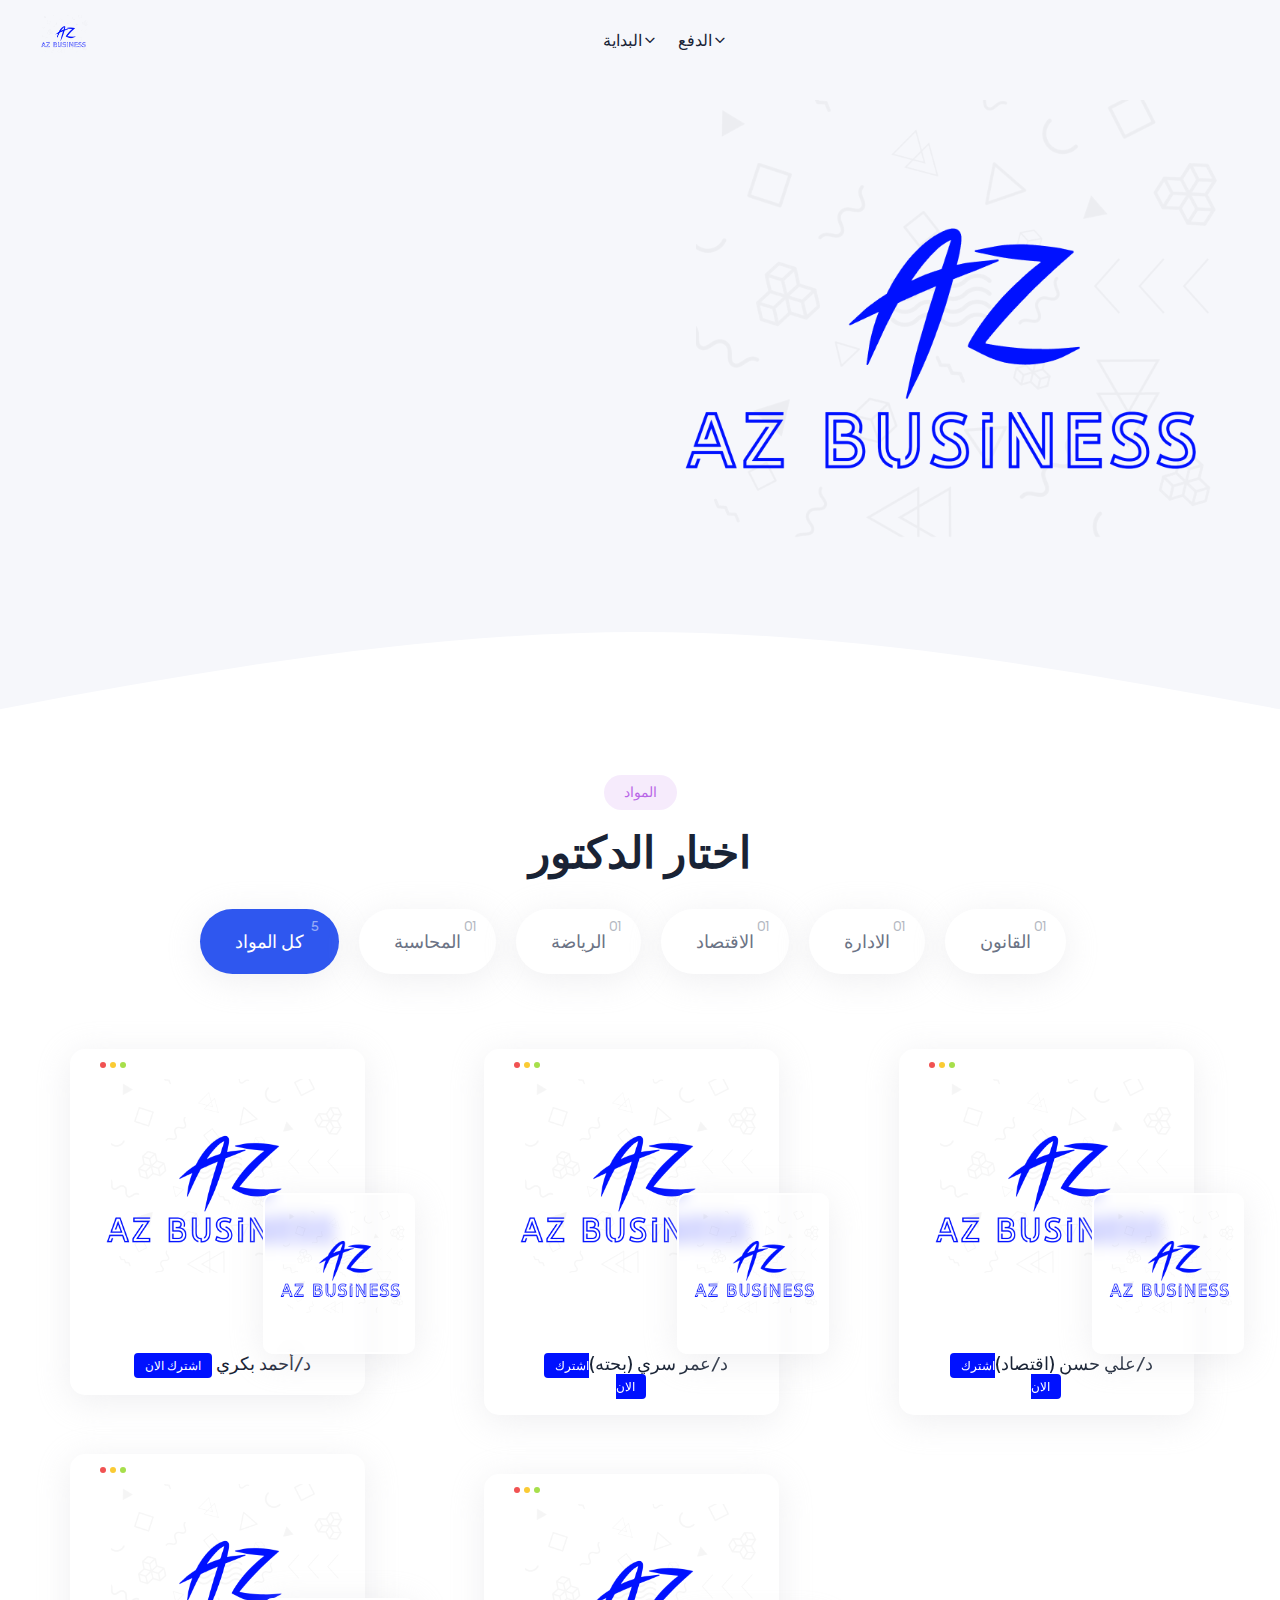
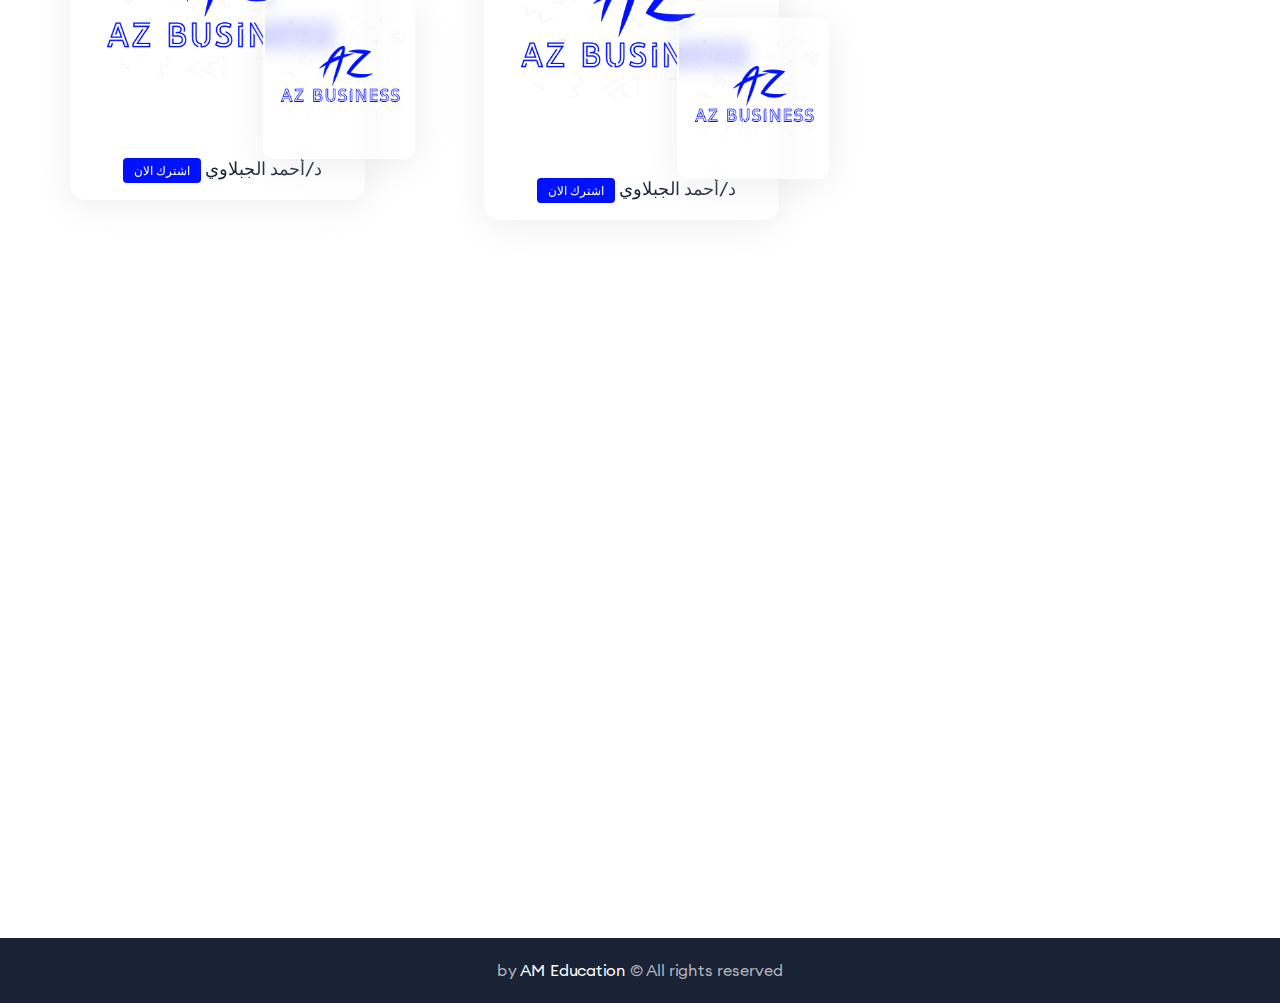
==== commit 0df9c259: "Update index.html" ====
--- a/index.html
+++ b/index.html
@@ -7,7 +7,7 @@
     <meta name="viewport" content="width=device-width, initial-scale=1, shrink-to-fit=no">
 
     <!-- Favicon -->
-    <link rel="shortcut icon" type="image/x-icon" href="D:\VS_PreClean_vs\Online Course & Education Templates\Online Course & Education Templates\images\T401697469410196.png">
+    <link rel="shortcut icon" type="image/x-icon" href="images/T401697469410196.png">
 
 
 
@@ -117,7 +117,7 @@
                 <div class="content">
                     <div class="logo">
                         <a href="index.html">
-                            <img src="D:\VS_PreClean_vs\Online Course & Education Templates\Online Course & Education Templates\images\T401697469410196.png" alt="الطالب">
+                            <img src="T401697469410196.png" alt="الطالب">
                         </a>
                     </div>
                     <div class="rbt-btn-close">
@@ -291,12 +291,12 @@
                         <!-- Start Single Demo  -->
                         <div class="maso-item marketplace ">
                             <div class="single-demo">
-                                <a class="single-demo-link" href="D:\VS_PreClean_vs\Online Course & Education Templates\Online Course & Education Templates\محاسبة.html">
+                                <a class="single-demo-link" href="محاسبة.html">
                                     <div class="thumbnail">
-                                        <img src="D:\VS_PreClean_vs\Online Course & Education Templates\Online Course & Education Templates\images\T401697469410196.png" alt="Education Images">
+                                        <img src="images\T401697469410196.png" alt="Education Images">
                                         <div class="mobile-view">
                                             <div class="inner">
-                                                <img src="D:\VS_PreClean_vs\Online Course & Education Templates\Online Course & Education Templates\images\T401697469410196.png" alt="Histudy Images">
+                                                <img src="images\T401697469410196.png" alt="Histudy Images">
                                             </div>
                                         </div>
                                     </div>
@@ -311,12 +311,12 @@
                         <!-- Start Single Demo  -->
                         <div class="maso-item university">
                             <div class="single-demo">
-                                <a class="single-demo-link" href="D:\VS_PreClean_vs\Online Course & Education Templates\Online Course & Education Templates\رياضه بحته.html">
+                                <a class="single-demo-link" href="رياضه بحته.html">
                                     <div class="thumbnail">
-                                        <img src="D:\VS_PreClean_vs\Online Course & Education Templates\Online Course & Education Templates\images\T401697469410196.png" alt="Education Images">
+                                        <img src="images/T401697469410196.png" alt="Education Images">
                                         <div class="mobile-view">
                                             <div class="inner">
-                                                <img src="D:\VS_PreClean_vs\Online Course & Education Templates\Online Course & Education Templates\images\T401697469410196.png" alt="Histudy Images">
+                                                <img src="images\T401697469410196.png" alt="Histudy Images">
                                             </div>
                                         </div>
                                     </div>
@@ -331,12 +331,12 @@
                         <!-- Start Single Demo  -->
                         <div class="maso-item instructor">
                             <div class="single-demo">
-                                <a class="single-demo-link" href="D:\VS_PreClean_vs\Online Course & Education Templates\Online Course & Education Templates\اقتصاد.html">
+                                <a class="single-demo-link" href="اقتصاد.html">
                                     <div class="thumbnail">
-                                        <img src="D:\VS_PreClean_vs\Online Course & Education Templates\Online Course & Education Templates\images\T401697469410196.png" alt="Education Images">
+                                        <img src="images\T401697469410196.png" alt="Education Images">
                                         <div class="mobile-view">
                                             <div class="inner">
-                                                <img src="D:\VS_PreClean_vs\Online Course & Education Templates\Online Course & Education Templates\images\T401697469410196.png" alt="Histudy Images">
+                                                <img src="images\T401697469410196.png" alt="Histudy Images">
                                             </div>
                                         </div>
                                     </div>
@@ -351,12 +351,12 @@
                         <!-- Start Single Demo  -->
                         <div class="maso-item singlecourse and career">
                             <div class="single-demo">
-                                <a class="single-demo-link" href="D:\VS_PreClean_vs\Online Course & Education Templates\Online Course & Education Templates\ادارة.html">
+                                <a class="single-demo-link" href="ادارة.html">
                                     <div class="thumbnail">
-                                        <img src="D:\VS_PreClean_vs\Online Course & Education Templates\Online Course & Education Templates\images\T401697469410196.png" alt="Education Images">
+                                        <img src="images\T401697469410196.png" alt="Education Images">
                                         <div class="mobile-view">
                                             <div class="inner">
-                                                <img src="D:\VS_PreClean_vs\Online Course & Education Templates\Online Course & Education Templates\images\T401697469410196.png" alt="Histudy Images">
+                                                <img src="images\T401697469410196.png" alt="Histudy Images">
                                             </div>
                                         </div>
                                     </div>
@@ -372,12 +372,12 @@
                         <!-- Start Single Demo  -->
                         <div class="maso-item singlecourse and career">
                             <div class="single-demo">
-                                <a class="single-demo-link" href="D:\VS_PreClean_vs\Online Course & Education Templates\Online Course & Education Templates\قانون.html">
+                                <a class="single-demo-link" href="قانون.html">
                                     <div class="thumbnail">
-                                        <img src="D:\VS_PreClean_vs\Online Course & Education Templates\Online Course & Education Templates\images\T401697469410196.png" alt="Education Images">
+                                        <img src="images\T401697469410196.png" alt="Education Images">
                                         <div class="mobile-view">
                                             <div class="inner">
-                                                <img src="D:\VS_PreClean_vs\Online Course & Education Templates\Online Course & Education Templates\images\T401697469410196.png" alt="Histudy Images">
+                                                <img src="images\T401697469410196.png" alt="Histudy Images">
                                             </div>
                                         </div>
                                     </div>
@@ -529,4 +529,4 @@
     <script src="js/main.js"></script>
 
 
-</body></html>+</body></html>
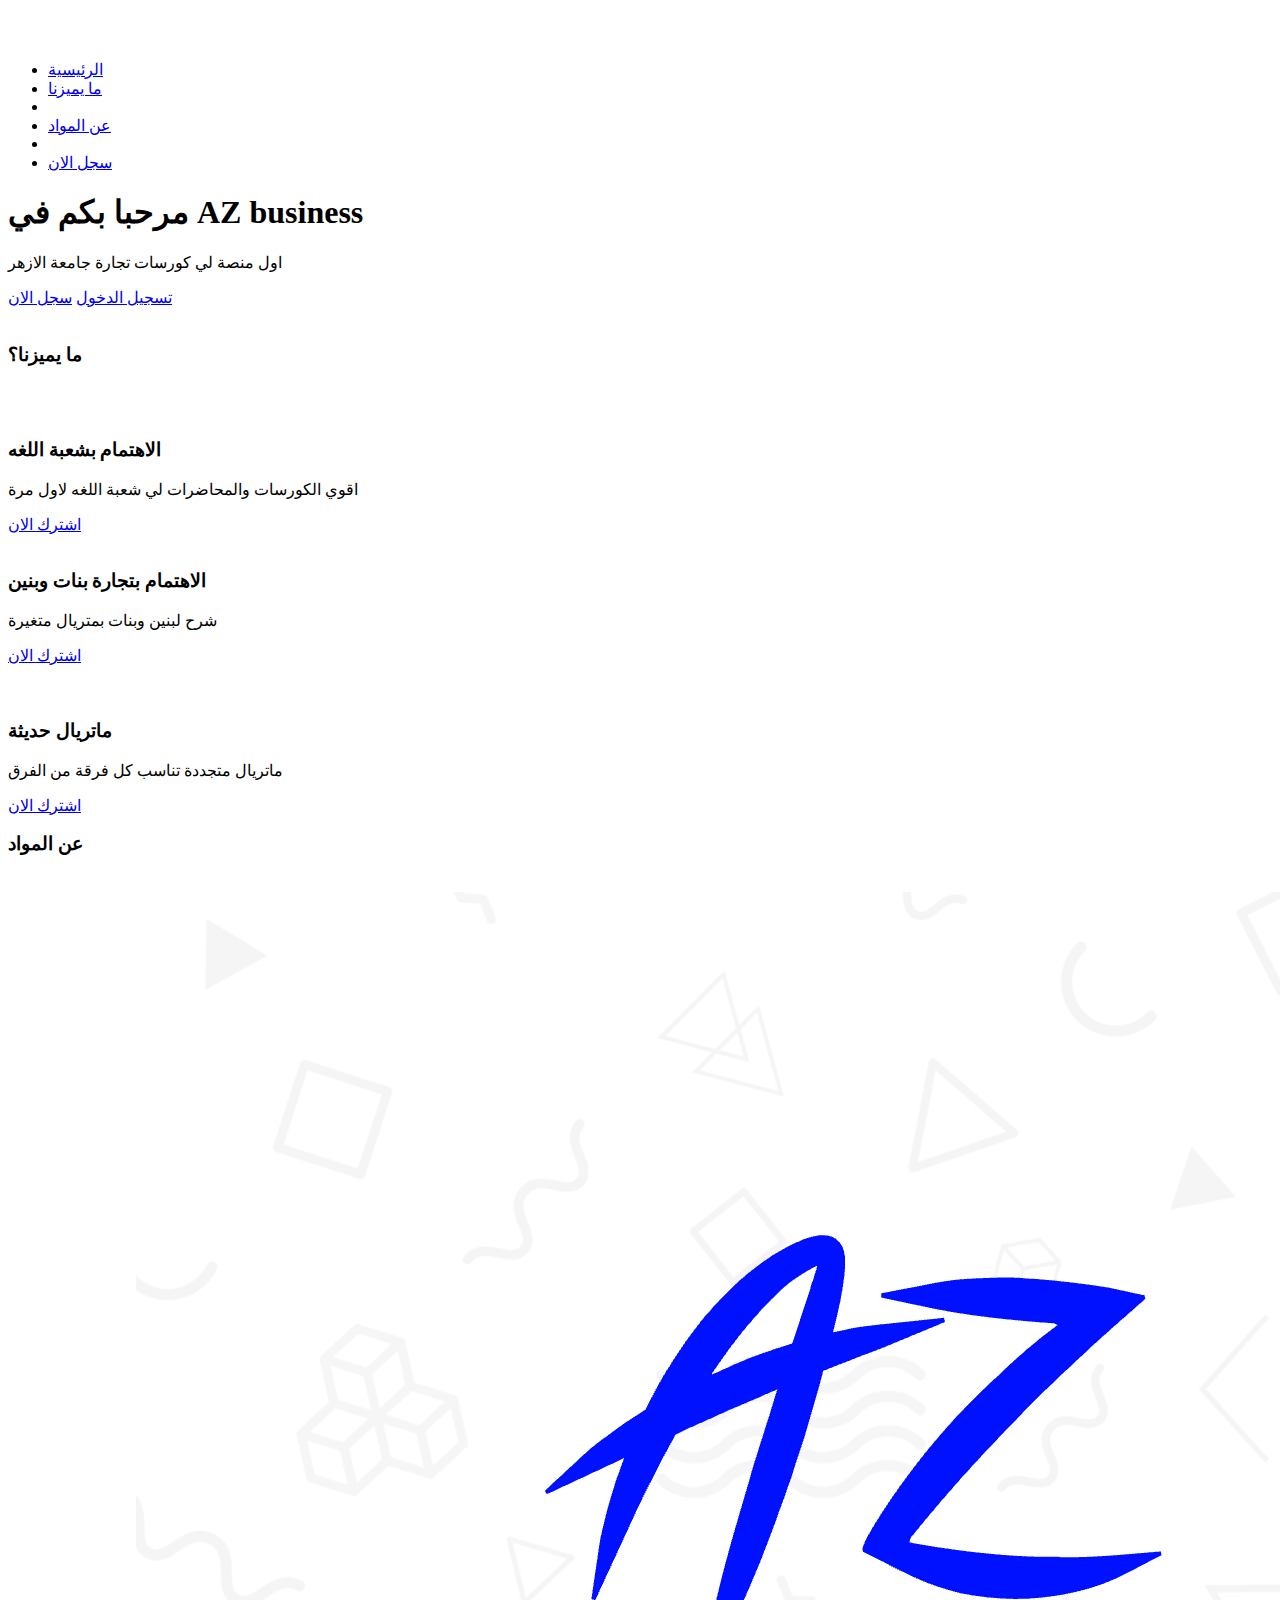
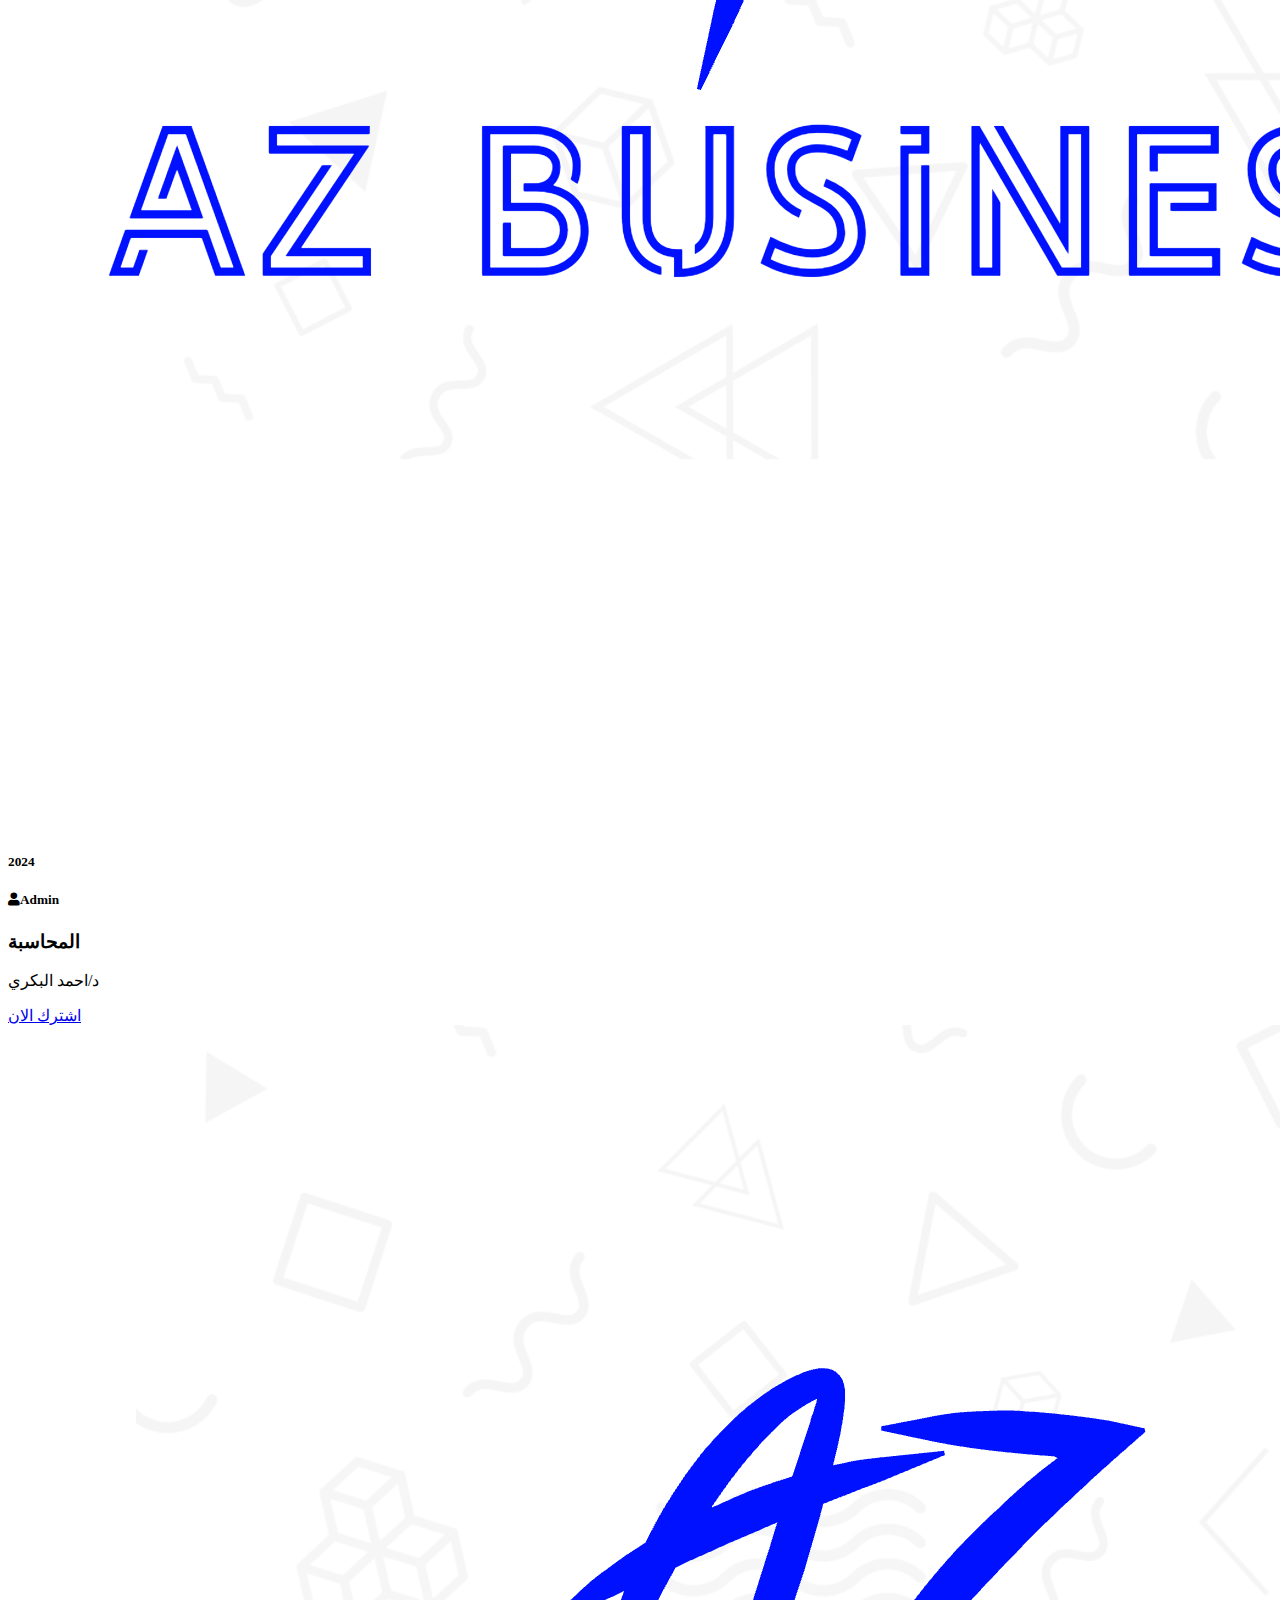
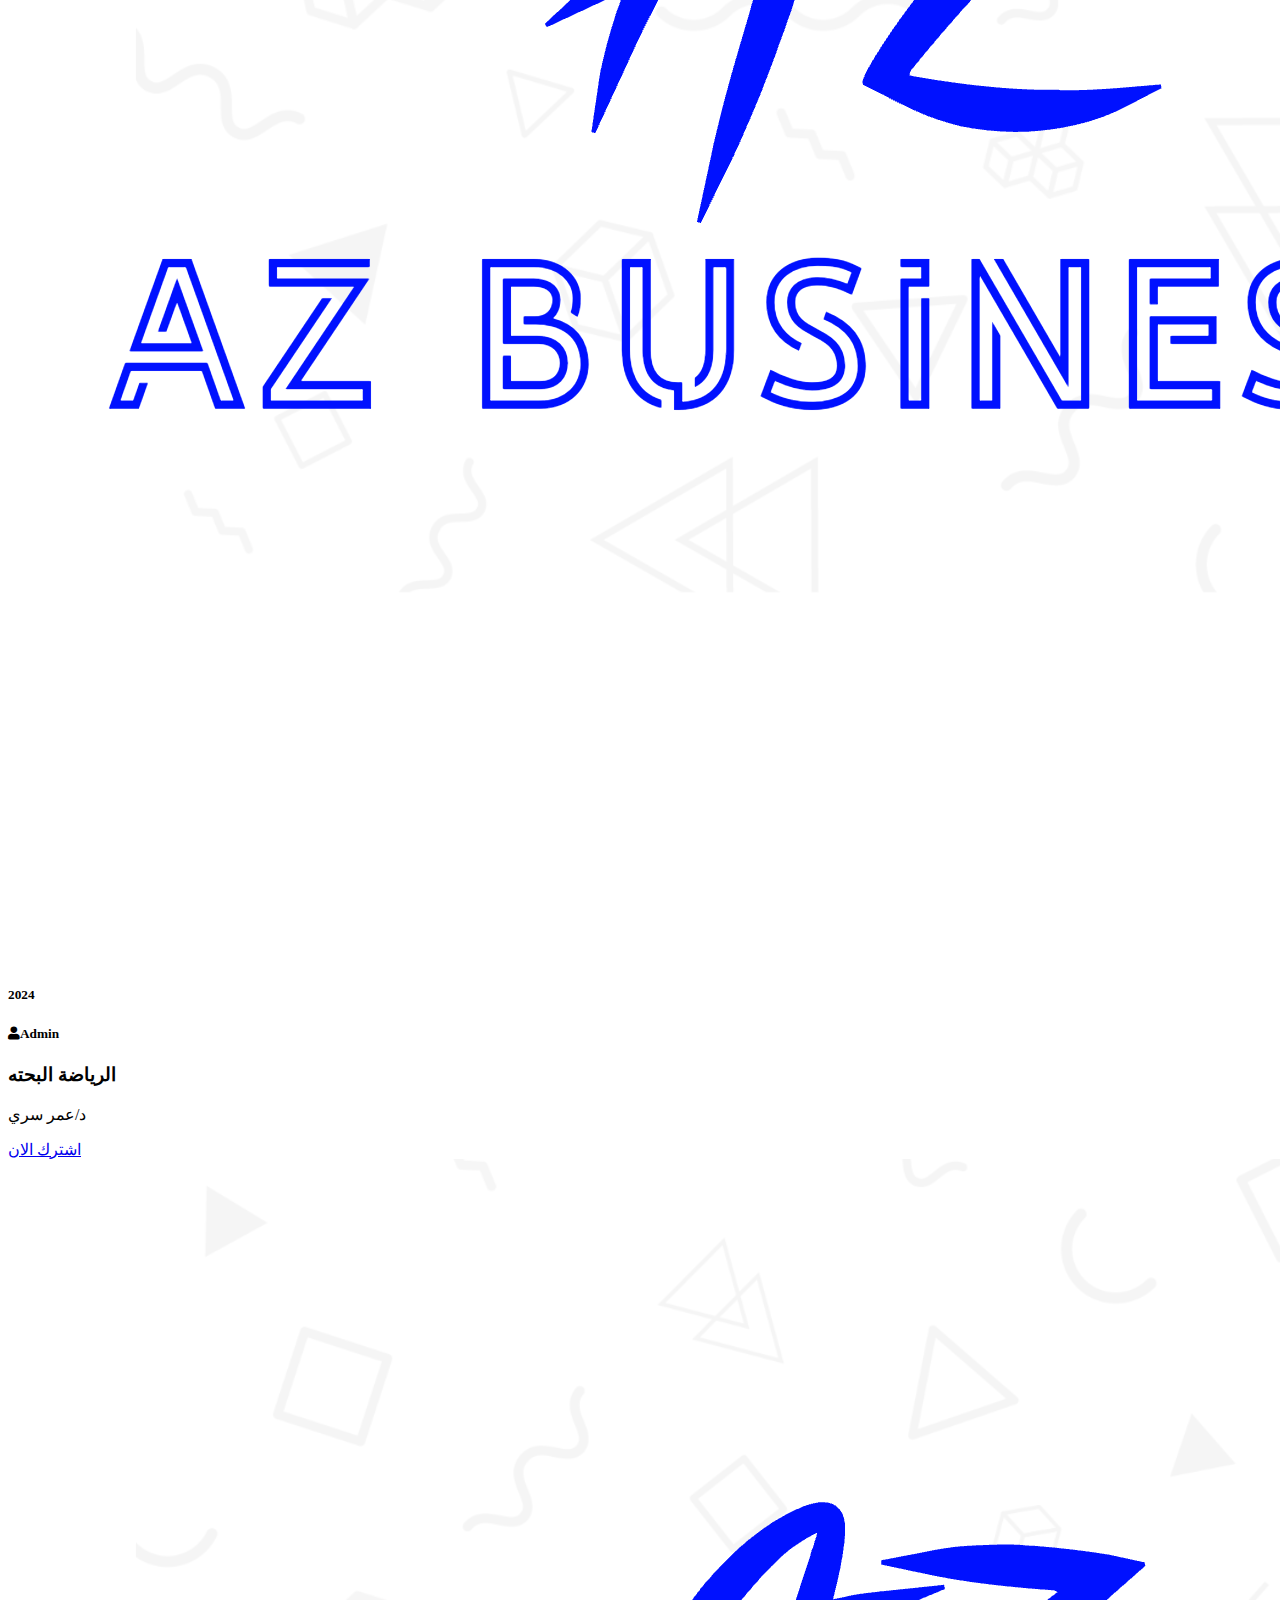
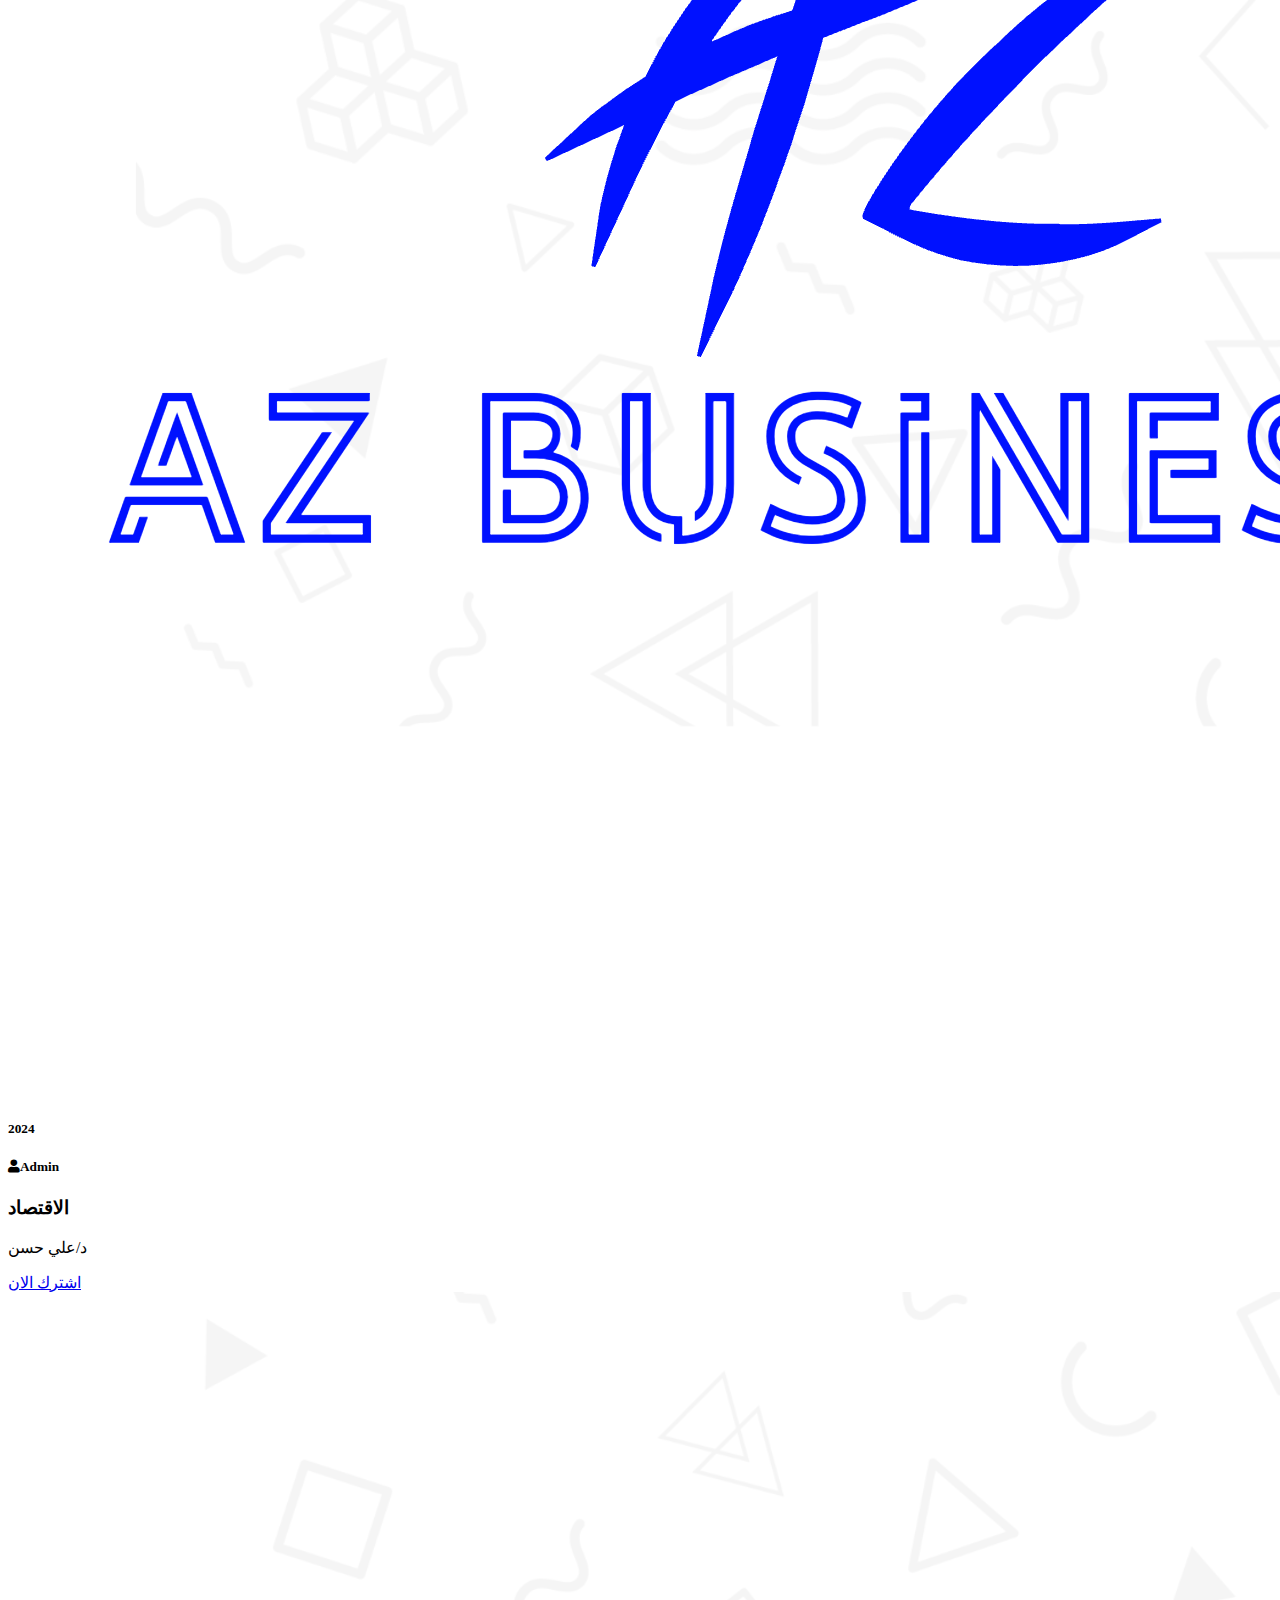
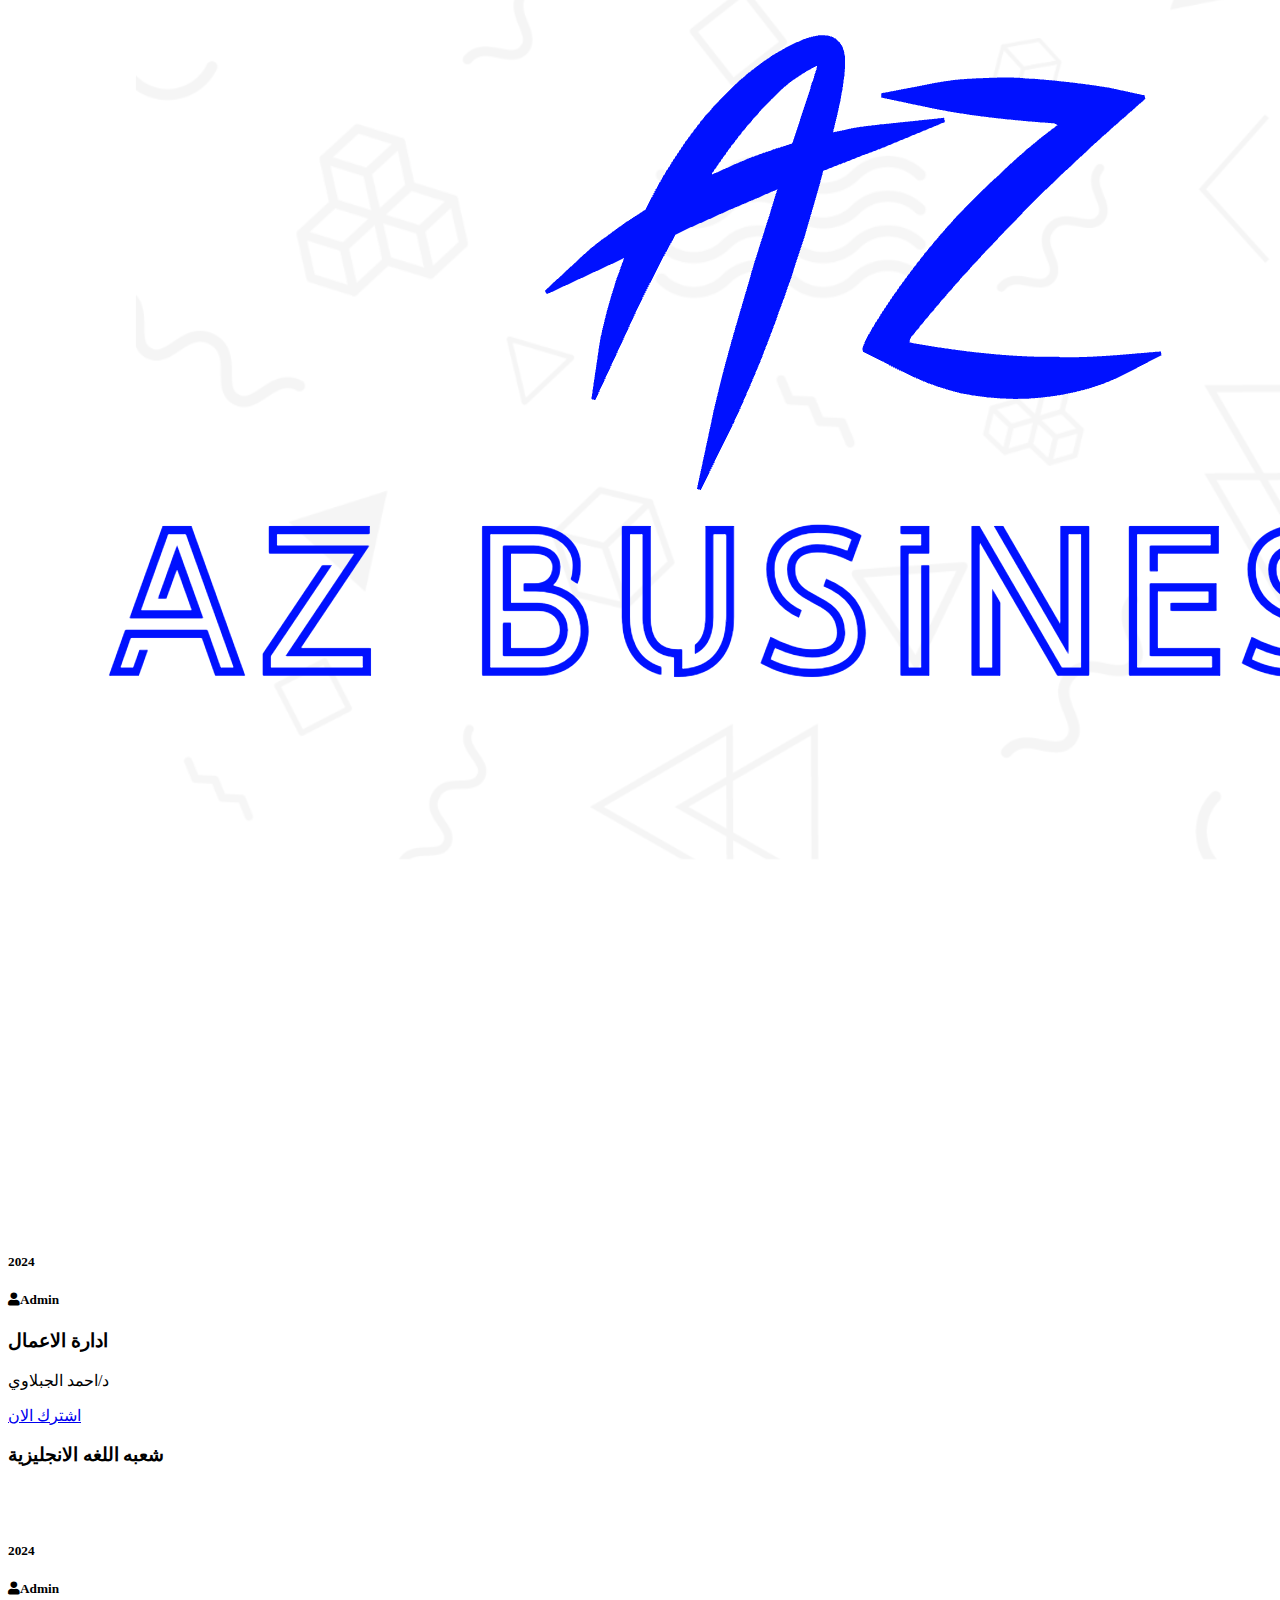
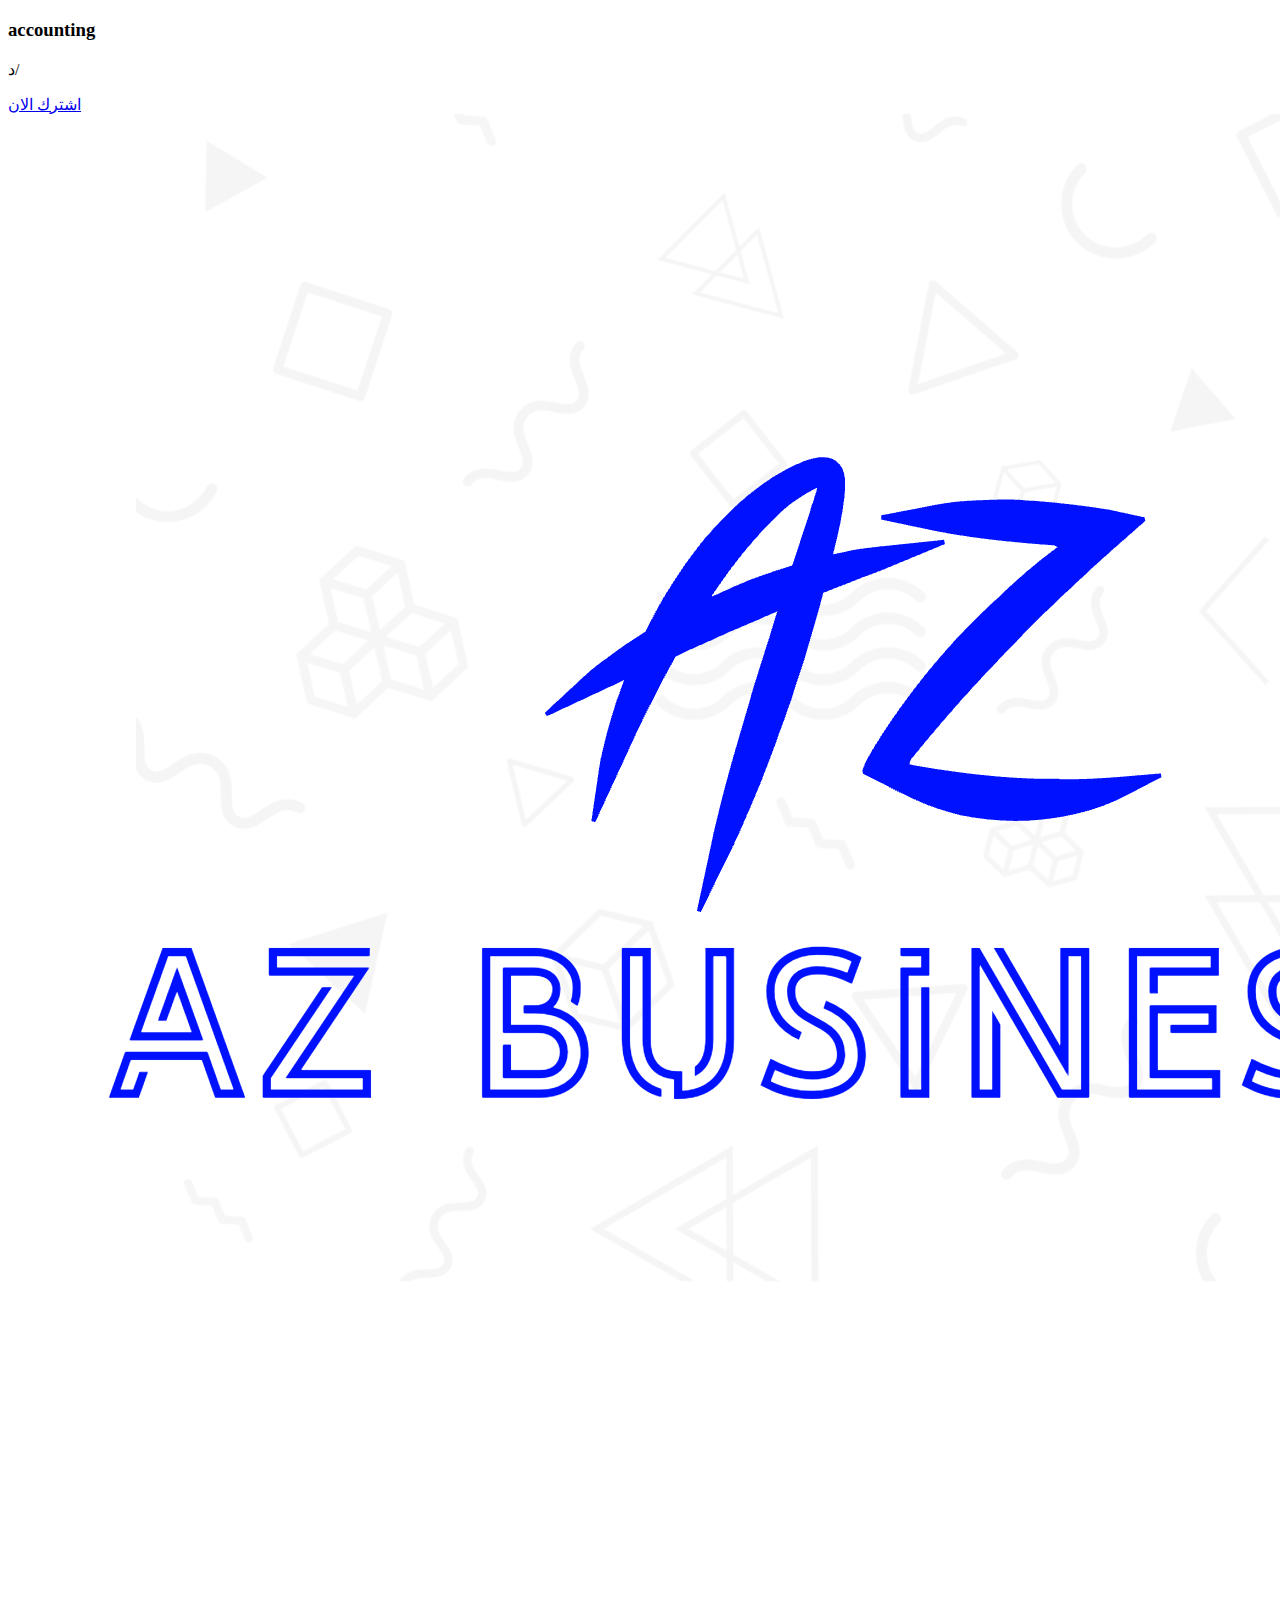
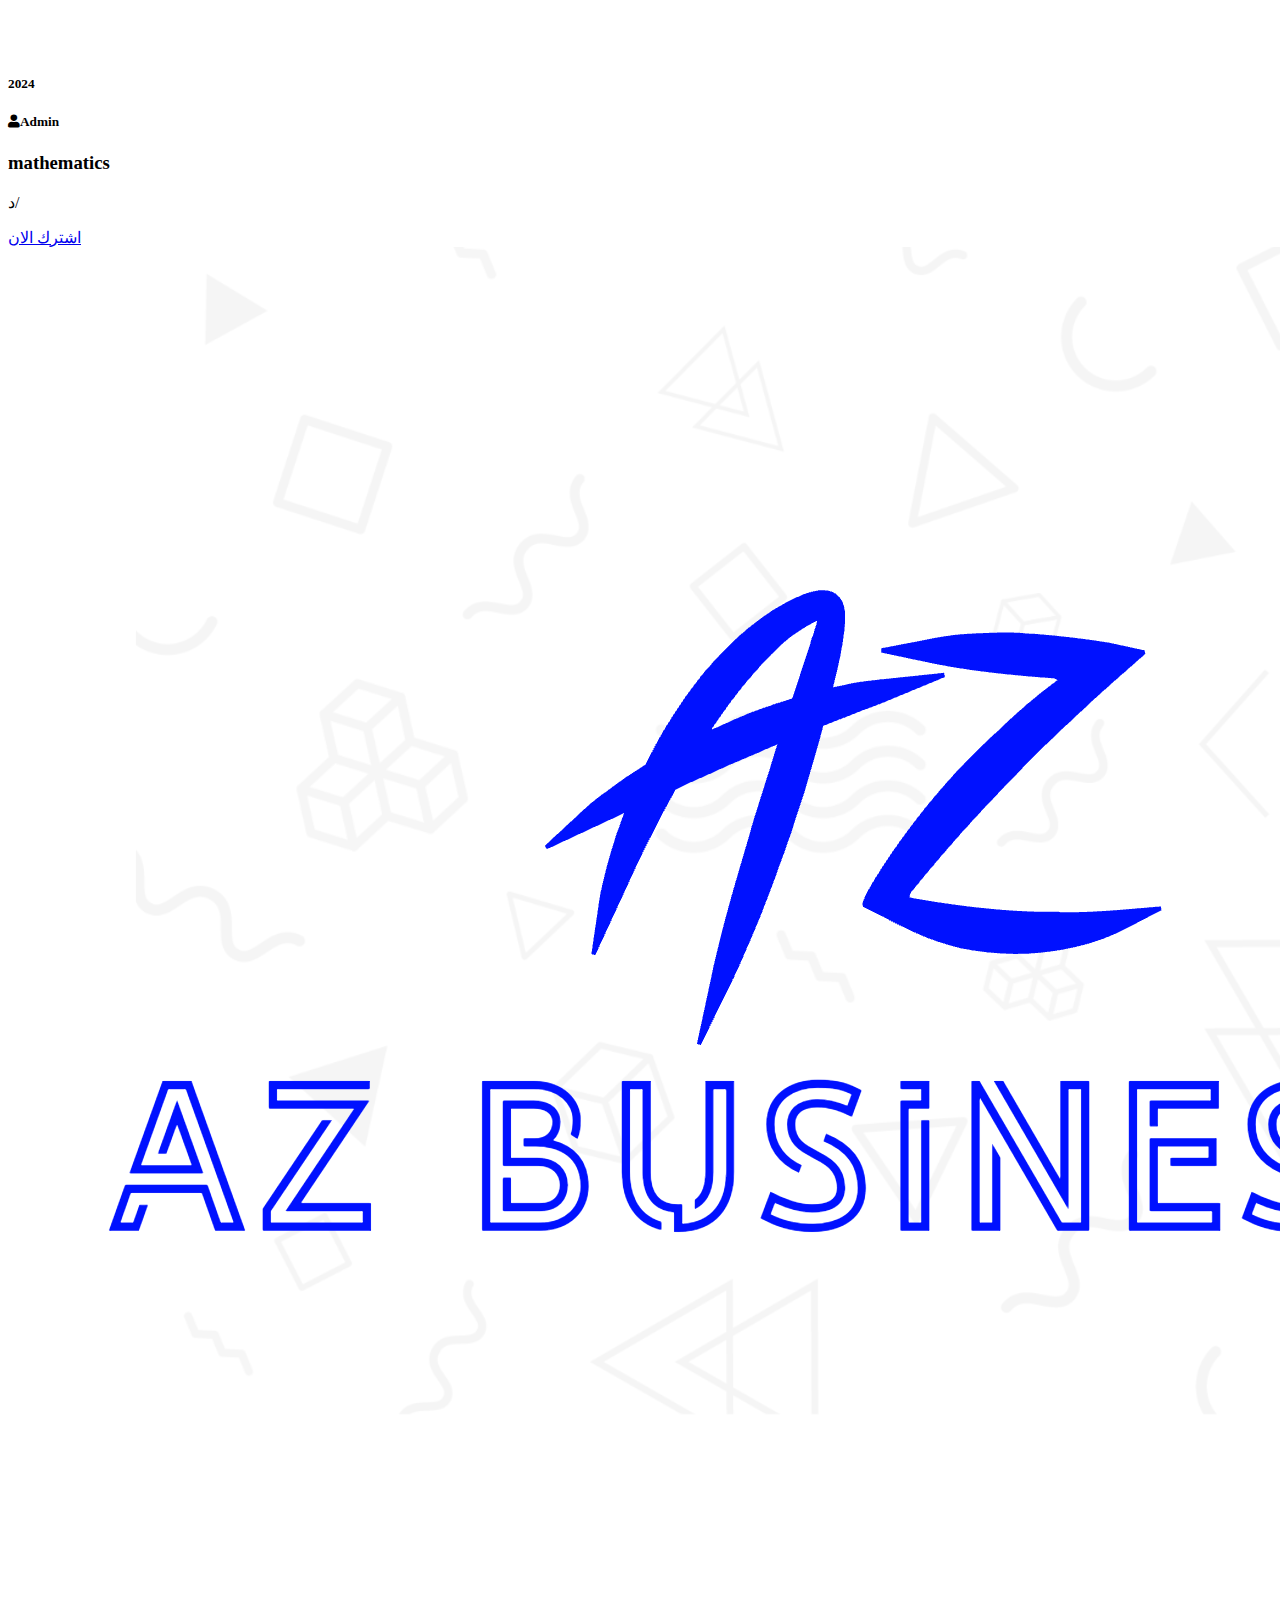
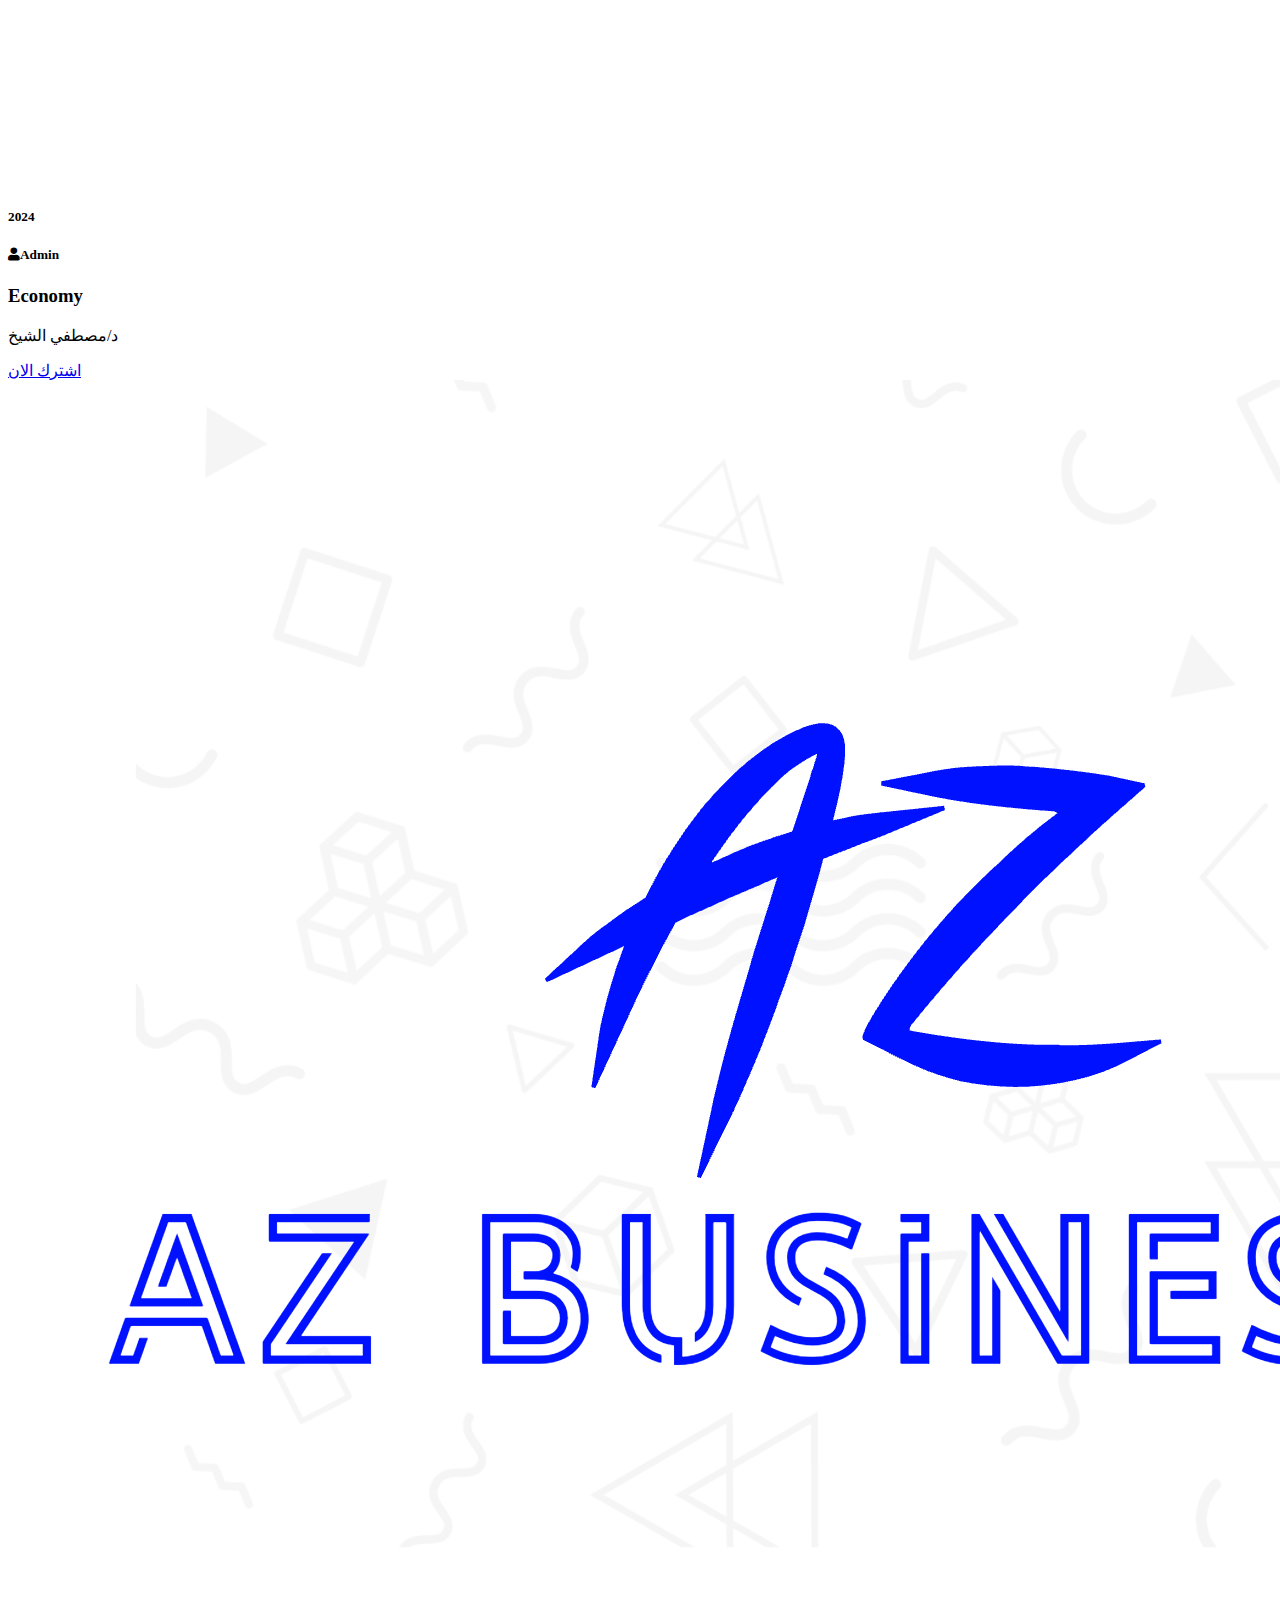
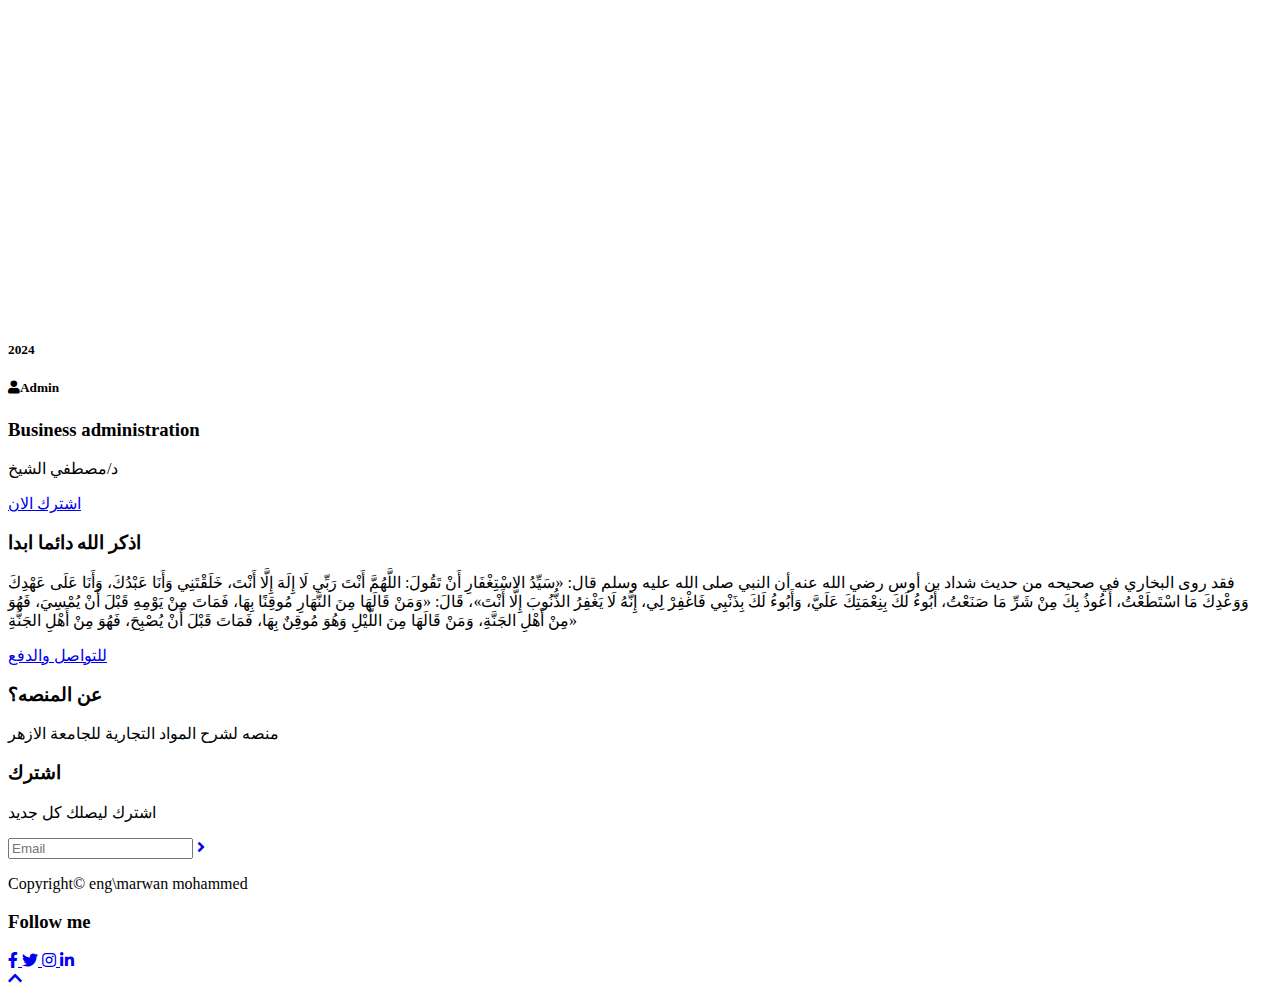
==== commit 67438425: "Update index.html" ====
--- a/index.html
+++ b/index.html
@@ -1,532 +1,492 @@
-<!DOCTYPE html><html lang="en"><head>
-    <meta charset="utf-8">
-    <meta http-equiv="x-ua-compatible" content="ie=edge">
+<!DOCTYPE html>
+<html lang="en">
+  <head>
+    <meta charset="UTF-8" />
+    <meta name="viewport" content="width=device-width, initial-scale=1.0" />
     <title>AZ business</title>
-    <meta name="robots" content="noindex, follow">
-    <meta name="description" content>
-    <meta name="viewport" content="width=device-width, initial-scale=1, shrink-to-fit=no">
-
-    <!-- Favicon -->
-    <link rel="shortcut icon" type="image/x-icon" href="images/T401697469410196.png">
-
-
-
-
-
-
-<link href="https://fonts.googleapis.com/css2?family=Cairo:wght@200;300;400;500;600;700;800;900;1000&display=swap" rel="stylesheet">
-
-
-
-
-
-
-
-
-
-
-
-
-    <!-- CSS
-	============================================ -->
-    <link rel="stylesheet" href="css/bootstrap.min.css">
-    <link rel="stylesheet" href="css/slick.css">
-    <link rel="stylesheet" href="css/slick-theme.css">
-    <link rel="stylesheet" href="css/sal.css">
-    <link rel="stylesheet" href="css/feather.css">
-    <link rel="stylesheet" href="css/fontawesome.min.css">
-    <link rel="stylesheet" href="css/euclid-circulara.css">
-    <link rel="stylesheet" href="css/swiper.css">
-    <link rel="stylesheet" href="css/magnify.css">
-    <link rel="stylesheet" href="css/odometer.css">
-    <link rel="stylesheet" href="css/animation.css">
-    <link rel="stylesheet" href="css/bootstrap-select.min.css">
-    <link rel="stylesheet" href="css/jquery-ui.css">
-    <link rel="stylesheet" href="css/magnigy-popup.min.css">
-    <link rel="stylesheet" href="css/plyr.css">
-    <link rel="stylesheet" href="css/style.css">
-</head>
-
-<body class="rbt-header-sticky">
-
-   
-    <!-- End Campain Area  -->
-
-
-    <!-- Start Header Area  -->
-    <header class="rbt-header rbt-header-10">
-        <div class="rbt-sticky-placeholder"></div>
-        <div class="rbt-header-wrapper header-space-betwween header-transparent header-sticky">
-            <div class="container-fluid">
-                <div class="mainbar-row rbt-navigation-start align-items-center">
-                    <div class="header-left rbt-header-content">
-                        <div class="header-info">
-                            <div class="logo">
-                                <a href="index.html">
-                                    <img src="images/T401697469410196.png" alt="Education Logo Images">
-                                </a>
-                            </div>
-                        </div>
-                    </div>
-                    <div class="rbt-main-navigation d-none d-xl-block">
-                        <nav class="mainmenu-nav">
-                            <ul class="mainmenu">
-                                <li class="with-megamenu has-menu-child-item position-static">
-                                    <a href="#">البداية <i class="feather-chevron-down"></i></a>
-                                   
-                                </li>
-
-                                <li class="with-megamenu has-menu-child-item">
-                                    <a href="#">الدفع <i class="feather-chevron-down"></i></a>
-                                    
-                                </li>
-
-
-									
-                                    <!-- End Mega Menu  -->
-                                </li>
-
-
-                                </li>
-
-                                </li>
-                            </ul>
-                        </nav>
-                    </div>
-                  
-                        <!-- Start Mobile-Menu-Bar -->
-                        <div class="mobile-menu-bar d-block d-xl-none">
-                            <div class="hamberger">
-                                <button class="hamberger-button rbt-round-btn">
-                                    <i class="feather-menu"></i>
-                                </button>
-                            </div>
-                        </div>
-                        <!-- Start Mobile-Menu-Bar -->
-                    </div>
-                </div>
-            </div>
-        </div>
-    </header>
-    <!-- End Header Area  -->
-
-    <!-- Mobile Menu Section -->
-    <div class="popup-mobile-menu">
-        <div class="inner-wrapper">
-            <div class="inner-top">
-                <div class="content">
-                    <div class="logo">
-                        <a href="index.html">
-                            <img src="T401697469410196.png" alt="الطالب">
-                        </a>
-                    </div>
-                    <div class="rbt-btn-close">
-                        <button class="close-button rbt-round-btn"><i class="feather-x"></i></button>
-                    </div>
-                </div>
-                <p class="description"></p>
-                <ul class="navbar-top-left rbt-information-list justify-content-start">
-                  
-                </ul>
-            </div>
-
-            <nav class="mainmenu-nav">
-                <ul class="mainmenu">
-                    <li class="with-megamenu has-menu-child-item position-static">
-                        <a href="#">البداية </a>
-                        <!-- Start Mega Menu  -->
-                        <div class="rbt-megamenu menu-skin-dark">
-                            <div class="wrapper">
-                                <div class="row row--15 home-plesentation-wrapper single-dropdown-menu-presentation">
-
-                                    
-
-
-                                   
-                                </div>
-
-                                <div class="load-demo-btn text-center">
-                                    <a class="rbt-btn-link color-white" href="#">Scroll to view more <svg xmlns="http://www.w3.org/2000/svg" width="16" height="16" fill="currentColor" class="bi bi-arrow-down-up" viewBox="0 0 16 16">
-                                            <path fill-rule="evenodd" d="M11.5 15a.5.5 0 0 0 .5-.5V2.707l3.146 3.147a.5.5 0 0 0 .708-.708l-4-4a.5.5 0 0 0-.708 0l-4 4a.5.5 0 1 0 .708.708L11 2.707V14.5a.5.5 0 0 0 .5.5zm-7-14a.5.5 0 0 1 .5.5v11.793l3.146-3.147a.5.5 0 0 1 .708.708l-4 4a.5.5 0 0 1-.708 0l-4-4a.5.5 0 0 1 .708-.708L4 13.293V1.5a.5.5 0 0 1 .5-.5z"/>
-                                        </svg></a>
-                                </div>
-                            </div>
-                        </div>
-                        <!-- End Mega Menu  -->
-                    </li>
-
-                    <li class="with-megamenu has-menu-child-item">
-                        <a href="#">الدفع <i class="feather-chevron-down"></i></a>
-                       
-                    </li>
-
-                       
-
-                       
-                                    </div>
-                                </div>
-                            </div>
-                        </div>
-                        <!-- End Mega Menu  -->
-                    </li>
-
-                       
-
-                  
-                                    </div>
-                                </div>
-                            </div>
-                        </div>
-                        <!-- End Mega Menu  -->
-                    </li>
-                </ul>
-            </nav>
-
-                    </ul>
-                </div>
-            </div>
-
-        </div>
-    </div>
-    <!-- End Mobile Area  -->
-
-    <!-- Start Slider Area  -->
-    <div class="rbt-splash-slider d-flex align-items-center">
-        <div class="wrapper">
-            <div class="container-fluid">
-                <div class="row align-items-center">
-                    <div class="col-lg-12 col-xl-6 order-2 order-xl-1">
-                        <div class="inner">
-                            <div class="banner-top">
-                                <div class="banner-badge-top">
-                                    <div class="icon">
-                                        <div class="rating">
-                                           
-                                        </div>
-                                    </div>
-                                   
-                                </div>
-
-                                <div class="banner-badge-top">
-                                    <div class="icon">
-                                    
-                                    </div>
-                                
-                                </div>
-                            </div>
-                            <h1 class="title"><br>
-                                <span class="cd-headline slide">
-                                  
-                                    </span>
-                                </span>
-                            </h1>
-                            
-                            </p>
-                        </div>
-                    </div>
-                    <div class="col-lg-12 col-xl-6 order-1 order-xl-2">
-                        <div class="video-popup-wrapper">
-                            <img class="w-100 rbt-radius" src="images/T401697469410196.png" alt="Video Images">
-                            <a class="rbt-btn rounded-player-2 popup-video position-to-top with-animation d-none" href="https://www.youtube.com/watch?v=nA1Aqp0sPQo">
-                                <span class="play-icon"></span>
-                            </a>
-                            
-                              
-                                    </span>
-                                </div>
-                            </div>
-                        </div>
-                    </div>
-                </div>
-
-              
-            </div>
-        </div>
-        <div class="shape-wrapper">
-            <div class="shape-image shape-1">
-               
-            </div>
-        </div>
-    </div>
-    <!-- End Slider Area  -->
-
-    <!-- Start Coding Quality Area  -->
-    <div class="rbt-splash-coding-quality-area bg-color-white rbt-section-gapBottom">
-        <div class="wrapper">
-            <div class="container">
-                <div class="row mb--60">
-                    <div class="col-lg-12">
-                        <div class="section-title text-center">
-                            <span class="subtitle bg-secondary-opacity">المواد</span>
-                            <h2 class="title">اختار الدكتور</h2>
-                        </div>
-                    </div>
-                </div>
-                <div class="row g-5">
-                  
-
-         
-    <!-- End Advan
-    <!-- End Elements Presentation Area  -->
-
- 
-            <div class="row">
-                <div class="col-lg-12">
-                    <div class="rbt-portfolio-filter filter-button-default messonry-button text-start justify-content-center mb--5 mb_md--30 mb_sm--30">
-                        <button data-filter="*" class="is-checked"><span class="filter-text">كل المواد</span><span class="course-number">5</span></button>
-                        <button data-filter=".marketplace" class><span class="filter-text">المحاسبة</span><span class="course-number">01</span></button>
-                        <button data-filter=".university"><span class="filter-text">الرياضة</span><span class="course-number">01</span></button>
-                        <button data-filter=".instructor"><span class="filter-text">الاقتصاد</span><span class="course-number">01</span></button>
-                        <button data-filter=".singlecourse"><span class="filter-text">الادارة</span><span class="course-number">01</span></button>
-                        <button data-filter=".career"><span class="filter-text">القانون</span><span class="course-number">01</span></button>
-                    </div>
-                </div>
-            </div>
-
-            <div class="row">
-                <div class="col-lg-12">
-                    <div class="demo-presentation-mesonry splash-mesonry-list grid-metro3">
-                        <div class="resizer"></div>
-
-                        <!-- Start Single Demo  -->
-                        <div class="maso-item marketplace ">
-                            <div class="single-demo">
-                                <a class="single-demo-link" href="محاسبة.html">
-                                    <div class="thumbnail">
-                                        <img src="images\T401697469410196.png" alt="Education Images">
-                                        <div class="mobile-view">
-                                            <div class="inner">
-                                                <img src="images\T401697469410196.png" alt="Histudy Images">
-                                            </div>
-                                        </div>
-                                    </div>
-                                    <div class="content">
-                                        <h3 class="title">د/أحمد بكري <span class="label-new">اشترك الان</span></h3>
-                                    </div>
-                                </a>
-                            </div>
-                        </div>
-                        <!-- End Single Demo  -->
-
-                        <!-- Start Single Demo  -->
-                        <div class="maso-item university">
-                            <div class="single-demo">
-                                <a class="single-demo-link" href="رياضه بحته.html">
-                                    <div class="thumbnail">
-                                        <img src="images/T401697469410196.png" alt="Education Images">
-                                        <div class="mobile-view">
-                                            <div class="inner">
-                                                <img src="images\T401697469410196.png" alt="Histudy Images">
-                                            </div>
-                                        </div>
-                                    </div>
-                                    <div class="content">
-                                       <h3 class="title">د/عمر سري (بحته)<span class="label-new">اشترك الان</span></h3>
-                                    </div>
-                                </a>
-                            </div>
-                        </div>
-                        <!-- End Single Demo  -->
-
-                        <!-- Start Single Demo  -->
-                        <div class="maso-item instructor">
-                            <div class="single-demo">
-                                <a class="single-demo-link" href="اقتصاد.html">
-                                    <div class="thumbnail">
-                                        <img src="images\T401697469410196.png" alt="Education Images">
-                                        <div class="mobile-view">
-                                            <div class="inner">
-                                                <img src="images\T401697469410196.png" alt="Histudy Images">
-                                            </div>
-                                        </div>
-                                    </div>
-                                    <div class="content">
-                                    <h3 class="title">د/علي حسن (اقتصاد)<span class="label-new">اشترك الان</span></h3>
-                                    </div>
-                                </a>
-                            </div>
-                        </div>
-                        <!-- End Single Demo  -->
-
-                        <!-- Start Single Demo  -->
-                        <div class="maso-item singlecourse and career">
-                            <div class="single-demo">
-                                <a class="single-demo-link" href="ادارة.html">
-                                    <div class="thumbnail">
-                                        <img src="images\T401697469410196.png" alt="Education Images">
-                                        <div class="mobile-view">
-                                            <div class="inner">
-                                                <img src="images\T401697469410196.png" alt="Histudy Images">
-                                            </div>
-                                        </div>
-                                    </div>
-                                    <div class="content">
-                                        <h3 class="title">د/أحمد الجبلاوي  <span class="label-new">اشترك الان</span></h3>
-                                    </div>
-                                </a>
-                            </div>
-                        </div>
-                        <!-- End Single Demo  -->
-
-                       
-                        <!-- Start Single Demo  -->
-                        <div class="maso-item singlecourse and career">
-                            <div class="single-demo">
-                                <a class="single-demo-link" href="قانون.html">
-                                    <div class="thumbnail">
-                                        <img src="images\T401697469410196.png" alt="Education Images">
-                                        <div class="mobile-view">
-                                            <div class="inner">
-                                                <img src="images\T401697469410196.png" alt="Histudy Images">
-                                            </div>
-                                        </div>
-                                    </div>
-                                    <div class="content">
-                                        <h3 class="title">د/أحمد الجبلاوي  <span class="label-new">اشترك الان</span></h3>
-                                    </div>
-                                </a>
-                            </div>
-                        </div>
-                        <!-- End Single Demo  -->
-
-
-                    </div>
-                </div>
-            </div>
-        </div>
-    </div>
-    <!-- End Home Demo Area  -->
-
-
-            </div>
-        </div>
-    </div>
-    <!-- End Plugin Presentation Area  -->
-
-                                </div>
-   
-
-        <!-- Start Support Area  -->
-        <div class="rbt-support-area rbt-section-gap">
-            <div class="container">
-                <div class="row g-5">
-                    <!-- Start Splash Service  -->
-                    <div class="col-lg-4 col-md-6 col-sm-12 col-12" data-sal-delay="150" data-sal="slide-up" data-sal-duration="800">
-                        <div class="rbt-splash-service no-translate h-100">
-                            <div class="inner">
-                                <div class="icon">
-                                    <img src="images/documentation.png" alt="Icons Images">
-                                </div>
-                                <div class="content">
-                                    <h4 class="title"><a href="#">كل ما يخص الفرقه الاولي بنين هنا </a></h4>
-                                    <p class="description">كل المحاضرات والداتا </p>
-                                    <a class="rbt-btn bg-primary-opacity hover-icon-reverse w-100" target="_blank" href="https://rainbowit.net/docs/histudy-html/">
-                                        <span class="icon-reverse-wrapper">
-                                            <span class="btn-text"> انضم الان</span>
-                                        <span class="btn-icon"><i class="feather-arrow-right"></i></span>
-                                        <span class="btn-icon"><i class="feather-arrow-right"></i></span>
-                                        </span>
-                                    </a>
-                                    <div class="rbt-button-group justify-content-start mt--20">
-
-                                    </div>
-                                    <div class="rbt-button-group justify-content-start">
-                                       
-                                    </div>
-                                    <div class="rbt-button-group justify-content-start">
-                                    
-                                    </div>
-                                </div>
-                            </div>
-                        </div>
-                    </div>
-                    <!-- End Splash Service  -->
-
-                    <!-- Start Splash Service  -->
-                    <div class="col-lg-4 col-md-6 col-sm-12 col-12" data-sal-delay="200" data-sal="slide-up" data-sal-duration="800">
-                        <div class="rbt-splash-service no-translate support h-100">
-                            <div class="inner">
-                                <div class="icon">
-                                    <img src="images/support_1.png" alt="Icons Images">
-                                </div>
-                                <div class="content">
-                                    <h4 class="title"><a href="#">كل ما يخص الفرقة الاولي بنات </a></h4>
-                                    <p class="description">
-                                      كل المحاضرات والداتا</p>
-                                    <a class="rbt-btn bg-secondary-opacity hover-icon-reverse w-100" target="_blank" href="https://support.rainbowit.net/support/login">
-                                        <span class="icon-reverse-wrapper">
-                                            <span class="btn-text">انضم الان</span>
-                                        <span class="btn-icon"><i class="feather-arrow-right"></i></span>
-                                        <span class="btn-icon"><i class="feather-arrow-right"></i></span>
-                                        </span>
-                                    </a>
-                                    <ul class="liststyle">
-                                    
-                                    </ul>
-                                </div>
-                            </div>
-                        </div>
-                    </div>
-                    <!-- End Splash Service  -->
-
-                  
-                </div>
-            </div>
-        </div>
-        <!-- End Support Area  -->
-    </div>
-
-
-
-    <div class="copyright-area copyright-style-1 ptb--20 bg-color-darker">
+    <link
+      rel="stylesheet"
+      href="https://cdnjs.cloudflare.com/ajax/libs/font-awesome/5.15.1/css/all.min.css"
+    />
+	<link href="https://fonts.googleapis.com/css2?family=Cairo:wght@200;300;400;500;600;700;800;900;1000&family=Readex+Pro:wght@600;700&display=swap" rel="stylesheet">
+    <link
+      rel="stylesheet"
+      href="https://unpkg.com/swiper/swiper-bundle.min.css"
+    />
+	
+	
+	
+	
+	
+<link
+      rel="stylesheet"
+      href="https://unpkg.com/swiper/swiper-bundle.min.css"
+    />	
+	
+	
+	<link
+      rel="stylesheet"
+      href="https://cdnjs.cloudflare.com/ajax/libs/particlesjs/2.2.2/particles.min.js"
+    />
+	
+	
+	
+    <link rel="stylesheet" href="style.css" />
+  </head>
+  <body>
+    <main>
+      <header id="header">
+        <div class="overlay overlay-lg">
+          <img src="./img/shapes/square.png" class="shape square" alt="" />
+          <img src="./img/shapes/circle.png" class="shape circle" alt="" />
+          <img
+            src="./img/shapes/half-circle.png"
+            class="shape half-circle1"
+            alt=""
+          />
+          <img
+            src="./img/shapes/half-circle.png"
+            class="shape half-circle2"
+            alt=""
+          />
+          <img src="./img/shapes/x.png" class="shape xshape" alt="" />
+          <img src="./img/shapes/wave.png" class="shape wave wave1" alt="" />
+          <img src="./img/shapes/wave.png" class="shape wave wave2" alt="" />
+          <img src="./img/shapes/triangle.png" class="shape triangle" alt="" />
+          <img src="./img/shapes/letters.png" class="letters" alt="" />
+          <img src="./img/shapes/points1.png" class="points points1" alt="" />
+        </div>
+
+        <nav>
+          <div class="container">
+            <div class="logo">
+              <img src="D:\VS_PreClean_vs\الاكاديمية\T401697452853893.png" alt="" />
+            </div>
+
+            <div class="links">
+              <ul>
+                <li>
+                  <a href="#header">الرئيسية</a>
+                </li>
+                <li>
+                  <a href="#services">ما يميزنا</a>
+                </li>
+                <li>
+                
+                </li>
+                <li>
+                  <a href="#about"> عن المواد</a>
+                </li>
+                <li>
+                 
+                </li>
+                
+                <li>
+                  <a href="#hireme" class="active">سجل الان</a>
+                </li>
+              </ul>
+            </div>
+
+            <div class="hamburger-menu">
+              <div class="bar"></div>
+            </div>
+          </div>
+        </nav> 
+
+        <div class="header-content">
+          <div class="container grid-2">
+            <div class="column-1">
+              <h1 class="header-title">مرحبا بكم في AZ business</h1>
+              <p class="text">
+           اول منصة لي كورسات تجارة جامعة الازهر
+              </p>
+              <a href="D:\VS_PreClean_vs\portfolio-website-main\Sliding-Sign-In-Sign-Up-Form-master\index.html" class="btn">تسجيل الدخول</a>
+			  <a href="D:\VS_PreClean_vs\portfolio-website-main\Sliding-Sign-In-Sign-Up-Form-master\index.html" class="btn">سجل الان</a>
+            </div>
+
+            <div class="column-2 image">
+              <img
+                src="./img/shapes/points2.png"
+                class="points points2"
+                alt=""
+              />
+              <img src="Exams-rafiki.png" class="img-element z-index" alt="" />
+            </div>
+          </div>
+        </div>
+      </header>
+
+      <section class="services section" id="services">
         <div class="container">
-            <div class="row align-items-center">
-                <div class="col-12">
-                    <p class="rbt-link-hover text-center color-white-off">by <a href="" class="color-white">AM Education</a> © All rights reserved</p>
-                </div>
-            </div>
-        </div>
-    </div>
-
-
-    <div class="rbt-progress-parent">
-        <svg class="rbt-back-circle svg-inner" width="100%" height="100%" viewBox="-1 -1 102 102">
-            <path d="M50,1 a49,49 0 0,1 0,98 a49,49 0 0,1 0,-98"/>
-        </svg>
-    </div>
-
-    <!-- JS
-============================================ -->
-    <!-- Modernizer JS -->
-    <script src="js/modernizr.min.js"></script>
-    <!-- jQuery JS -->
-    <script src="js/jquery.js"></script>
-    <!-- Bootstrap JS -->
-    <script src="js/bootstrap.min.js"></script>
-    <!-- sal.js -->
-    <script src="js/sal.js"></script>
-    <script src="js/swiper.js"></script>
-    <script src="js/magnify.min.js"></script>
-    <script src="js/jquery-appear.js"></script>
-    <script src="js/odometer.js"></script>
-    <script src="js/backtotop.js"></script>
-    <script src="js/isotop.js"></script>
-    <script src="js/imageloaded.js"></script>
-
-    <script src="js/wow.js"></script>
-    <script src="js/waypoint.min.js"></script>
-    <script src="js/easypie.js"></script>
-    <script src="js/text-type.js"></script>
-    <script src="js/jquery-one-page-nav.js"></script>
-    <script src="js/bootstrap-select.min.js"></script>
-    <script src="js/jquery-ui.js"></script>
-    <script src="js/magnify-popup.min.js"></script>
-    <script src="js/paralax-scroll.js"></script>
-    <script src="js/paralax.min.js"></script>
-    <script src="js/countdown.js"></script>
-    <script src="js/plyr.js"></script>
-    <!-- Main JS -->
-    <script src="js/main.js"></script>
-
-
-</body></html>
+          <div class="section-header">
+            <h3 class="title" data-title="">ما يميزنا؟</h3>
+            <p class="text">
+            
+            </p>
+          </div>
+
+          <div class="cards">
+            <div class="card-wrap">
+              <img
+                src="./img/shapes/points3.png"
+                class="points points1 points-sq"
+                alt=""
+              />
+              <div class="card" data-card="انجح">
+                <div class="card-content z-index">
+                  <img src="./img/design-icon.png" class="icon" alt="" />
+                  <h3 class="title-sm">الاهتمام بشعبة اللغه</h3>
+                  <p class="text">
+               اقوي الكورسات والمحاضرات لي شعبة اللغه لاول مرة
+                  </p>
+                  <a href="#" class="btn small">اشترك الان</a>
+                </div>
+              </div>
+            </div>
+
+            <div class="card-wrap">
+              <div class="card" data-card="اسعي">
+                <div class="card-content z-index">
+                  <img src="./img/code-icon.png" class="icon" alt="" />
+                  <h3 class="title-sm">الاهتمام بتجارة بنات  وبنين </h3>
+                  <p class="text">
+          شرح لبنين وبنات بمتريال متغيرة 
+                  </p>
+                  <a href="#" class="btn small">اشترك الان</a>
+                </div>
+              </div>
+            </div>
+
+            <div class="card-wrap">
+              <img
+                src="./img/shapes/points3.png"
+                class="points points2 points-sq"
+                alt=""
+              />
+              <div class="card" data-card="تفوق">
+                <div class="card-content z-index">
+                  <img src="./img/app-icon.png" class="icon" alt="" />
+                  <h3 class="title-sm">ماتريال حديثة </h3>
+                  <p class="text">
+                 ماتريال متجددة تناسب كل فرقة من الفرق
+                  </p>
+                  <a href="#" class="btn small">اشترك الان</a>
+                </div>
+              </div>
+            </div>
+          </div>
+        </div>
+      </section>
+
+      
+        <section class="about" id="about">
+        <div class="container">
+          <div class="section-header">
+            <h3 class="title" data-title="الفرقة الاولي"> عن المواد</h3>
+            <p class="text">
+
+            </p>
+          </div>
+
+          <div class="blog-wrapper">
+            <div class="blog-wrap">
+              <img
+                src="./img/shapes/points3.png"
+                alt=""
+                class="points points-sq"
+              />
+
+              <div class="blog-card">
+                <div class="blog-image">
+                  <img src="images/T401697469410196.png" alt="" />
+                </div>
+
+                <div class="blog-content">
+                  <div class="blog-info">
+                    <h5 class="blog-date">2024</h5>
+                    <h5 class="blog-user"><i class="fas fa-user"></i>Admin</h5>
+                  </div>
+                  <h3 class="title-sm">المحاسبة</h3>
+                  <p class="blog-text">
+د/احمد البكري
+                  </p>
+                  <a href="#" class="btn small">اشترك الان</a>
+                </div>
+              </div>
+            </div>
+
+            <div class="blog-wrap">
+              <div class="blog-card">
+                <div class="blog-image">
+                  <img src="images/T401697469410196.png" alt="" />
+                </div>
+
+                <div class="blog-content">
+                  <div class="blog-info">
+                    <h5 class="blog-date">2024</h5>
+                    <h5 class="blog-user"><i class="fas fa-user"></i>Admin</h5>
+                  </div>
+                  <h3 class="title-sm">الرياضة البحته</h3>
+                  <p class="blog-text">
+             د/عمر سري
+                  </p>
+                  <a href="#" class="btn small">اشترك الان</a>
+                </div>
+              </div>
+            </div>
+
+
+
+            <div class="blog-wrap">
+              <div class="blog-card">
+                <div class="blog-image">
+                  <img src="images/T401697469410196.png" alt="" />
+                </div>
+
+                <div class="blog-content">
+                  <div class="blog-info">
+                    <h5 class="blog-date">2024</h5>
+                    <h5 class="blog-user"><i class="fas fa-user"></i>Admin</h5>
+                  </div>
+                  <h3 class="title-sm">الاقتصاد</h3>
+                  <p class="blog-text">
+             د/علي حسن
+                  </p>
+                  <a href="#" class="btn small">اشترك الان</a>
+                </div>
+              </div>
+            </div>
+
+
+
+
+
+
+
+
+
+
+            <div class="blog-wrap">
+              <div class="blog-card">
+                <div class="blog-image">
+                  <img src="images/T401697469410196.png" alt="" />
+                </div>
+
+                <div class="blog-content">
+                  <div class="blog-info">
+                    <h5 class="blog-date">2024</h5>
+                    <h5 class="blog-user"><i class="fas fa-user"></i>Admin</h5>
+                  </div>
+                  <h3 class="title-sm">ادارة الاعمال </h3>
+                  <p class="blog-text">
+          د/احمد الجبلاوي
+		  
+                  </p>
+                  <a href="#" class="btn small">اشترك الان</a>
+                </div>
+              </div>
+            </div>
+          </div>
+        </div>
+      </section>
+
+
+    
+        <section class="about" id="about">
+        <div class="container">
+          <div class="section-header">
+            <h3 class="title" data-title="الفرقة الاولي"> شعبه اللغه الانجليزية</h3>
+            <p class="text">
+
+            </p>
+          </div>
+
+          <div class="blog-wrapper">
+            <div class="blog-wrap">
+              <img
+                src="./img/shapes/points3.png"
+                alt=""
+                class="points points-sq"
+              />
+
+              <div class="blog-card">
+                <div class="blog-image">
+                  <img src="images/T401697469410196.pngg" alt="" />
+                </div>
+
+                <div class="blog-content">
+                  <div class="blog-info">
+                    <h5 class="blog-date">2024</h5>
+                    <h5 class="blog-user"><i class="fas fa-user"></i>Admin</h5>
+                  </div>
+                  <h3 class="title-sm">accounting</h3>
+                  <p class="blog-text">
+د/
+                  </p>
+                  <a href="#" class="btn small">اشترك الان</a>
+                </div>
+              </div>
+            </div>
+
+            <div class="blog-wrap">
+              <div class="blog-card">
+                <div class="blog-image">
+                  <img src="images/T401697469410196.png" alt="" />
+                </div>
+
+                <div class="blog-content">
+                  <div class="blog-info">
+                    <h5 class="blog-date">2024</h5>
+                    <h5 class="blog-user"><i class="fas fa-user"></i>Admin</h5>
+                  </div>
+                  <h3 class="title-sm">mathematics</h3>
+                  <p class="blog-text">
+             د/
+                  </p>
+                  <a href="#" class="btn small">اشترك الان</a>
+                </div>
+              </div>
+            </div>
+
+
+
+            <div class="blog-wrap">
+              <div class="blog-card">
+                <div class="blog-image">
+                  <img src="images/T401697469410196.png" alt="" />
+                </div>
+
+                <div class="blog-content">
+                  <div class="blog-info">
+                    <h5 class="blog-date">2024</h5>
+                    <h5 class="blog-user"><i class="fas fa-user"></i>Admin</h5>
+                  </div>
+                  <h3 class="title-sm">Economy</h3>
+                  <p class="blog-text">
+           د/مصطفي الشيخ
+                  </p>
+                  <a href="#" class="btn small">اشترك الان</a>
+                </div>
+              </div>
+            </div>
+
+
+
+
+
+
+
+
+
+
+            <div class="blog-wrap">
+              <div class="blog-card">
+                <div class="blog-image">
+                  <img src="images/T401697469410196.png" alt="" />
+                </div>
+
+                <div class="blog-content">
+                  <div class="blog-info">
+                    <h5 class="blog-date">2024</h5>
+                    <h5 class="blog-user"><i class="fas fa-user"></i>Admin</h5>
+                  </div>
+                  <h3 class="title-sm">Business administration </h3>
+                  <p class="blog-text">
+             د/مصطفي الشيخ
+                  </p>
+                  <a href="#" class="btn small">اشترك الان</a>
+                </div>
+              </div>
+            </div>
+          </div>
+        </div>
+      </section>
+
+      <section class="hireme" id="hireme">
+        <div class="container">
+          <h3 class="title">اذكر الله دائما ابدا</h3>
+          <p class="text">
+            فقد روى البخاري في صحيحه من حديث شداد بن أوس رضي الله عنه أن النبي صلى الله عليه وسلم قال: «سَيِّدُ الاسْتِغْفَارِ أَنْ تَقُولَ: اللَّهُمَّ أَنْتَ رَبِّي لَا إِلَهَ إِلَّا أَنْتَ، خَلَقْتَنِي وَأَنَا عَبْدُكَ، وَأَنَا عَلَى عَهْدِكَ وَوَعْدِكَ مَا اسْتَطَعْتُ، أَعُوذُ بِكَ مِنْ شَرِّ مَا صَنَعْتُ، أَبُوءُ لَكَ بِنِعْمَتِكَ عَلَيَّ، وَأَبُوءُ لَكَ بِذَنْبِي فَاغْفِرْ لِي، إِنَّهُ لَا يَغْفِرُ الذُّنُوبَ إِلَّا أَنْتَ»، قَالَ: «وَمَنْ قَالَهَا مِنَ النَّهَارِ مُوقِنًا بِهَا، فَمَاتَ مِنْ يَوْمِهِ قَبْلَ أَنْ يُمْسِيَ، فَهُوَ مِنْ أَهْلِ الجَنَّةِ، وَمَنْ قَالَهَا مِنَ اللَّيْلِ وَهُوَ مُوقِنٌ بِهَا، فَمَاتَ قَبْلَ أَنْ يُصْبِحَ، فَهُوَ مِنْ أَهْلِ الجَنَّةِ»
+
+
+          </p>
+          <a href="#" class="btn">للتواصل والدفع</a>
+        </div>
+      </section>
+    </main>
+
+    <footer class="footer">
+      <div class="container">
+        <div class="grid-4">
+          <div class="grid-4-col footer-about">
+            <h3 class="title-sm">عن المنصه؟</h3>
+            <p class="text">
+            منصه لشرح المواد التجارية للجامعة الازهر
+            </p>
+          </div>
+
+          <div class="grid-4-col footer-links">
+            
+            
+          </div>
+
+        
+
+          <div class="grid-4-col footer-newstletter">
+            <h3 class="title-sm">اشترك </h3>
+            <p class="text">
+           اشترك ليصلك كل جديد
+            </p>
+            <div class="footer-input-wrap">
+              <input type="email" class="footer-input" placeholder="Email" />
+              <a href="#" class="input-arrow">
+                <i class="fas fa-angle-right"></i>
+              </a>
+            </div>
+          </div>
+        </div>
+
+        <div class="bottom-footer">
+          <div class="copyright">
+            <p class="text">
+              Copyright&copy
+              <span>eng\marwan mohammed</span>
+            </p>
+          </div>
+
+          <div class="followme-wrap">
+            <div class="followme">
+              <h3>Follow me</h3>
+              <span class="footer-line"></span>
+              <div class="social-media">
+                <a href="#">
+                  <i class="fab fa-facebook-f"></i>
+                </a>
+                <a href="#">
+                  <i class="fab fa-twitter"></i>
+                </a>
+                <a href="#">
+                  <i class="fab fa-instagram"></i>
+                </a>
+                <a href="#">
+                  <i class="fab fa-linkedin-in"></i>
+                </a>
+              </div>
+            </div>
+
+            <div class="back-btn-wrap">
+              <a href="#" class="back-btn">
+                <i class="fas fa-chevron-up"></i>
+              </a>
+            </div>
+          </div>
+        </div>
+      </div>
+    </footer>
+
+    <script src="https://cdnjs.cloudflare.com/ajax/libs/jquery/3.5.1/jquery.min.js"></script>
+    <script src="isotope.pkgd.min.js"></script>
+    <script src="https://unpkg.com/swiper/swiper-bundle.min.js"></script>
+    <script src="app.js"></script>
+  </body>
+</html>
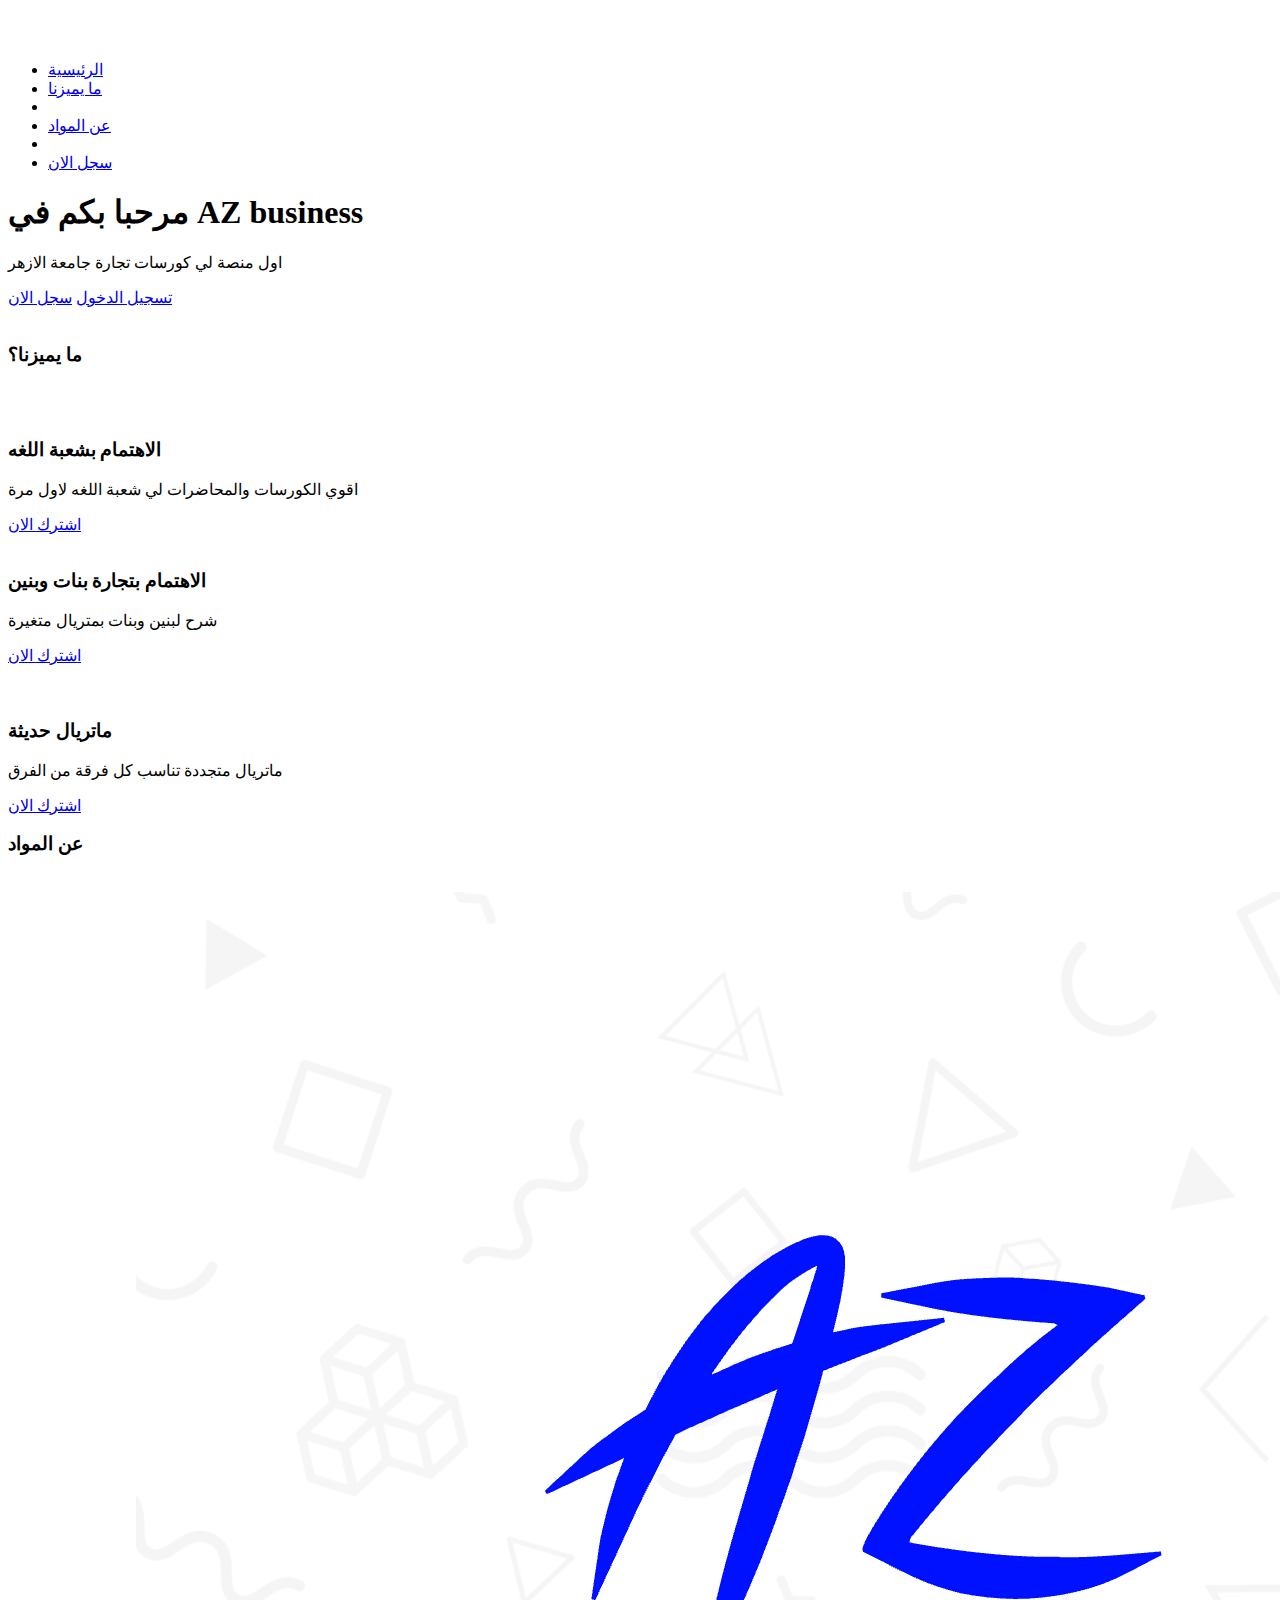
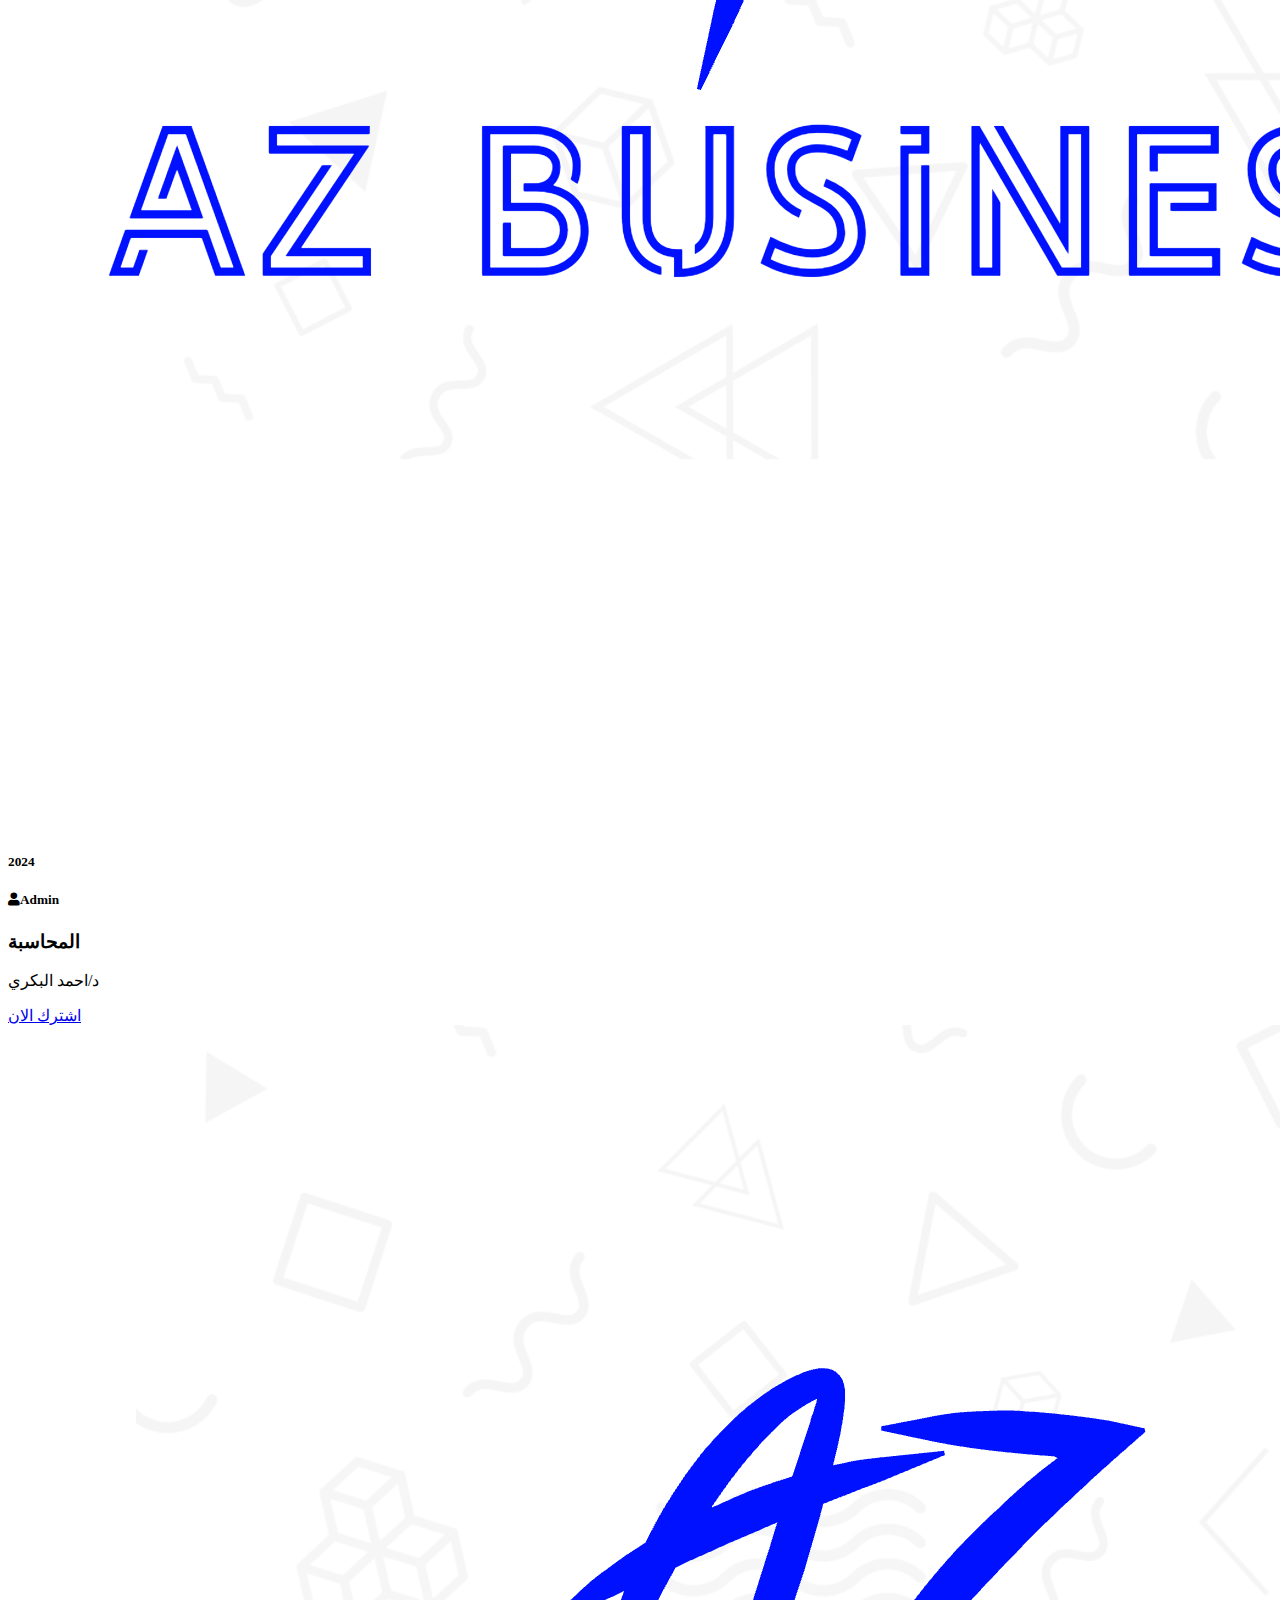
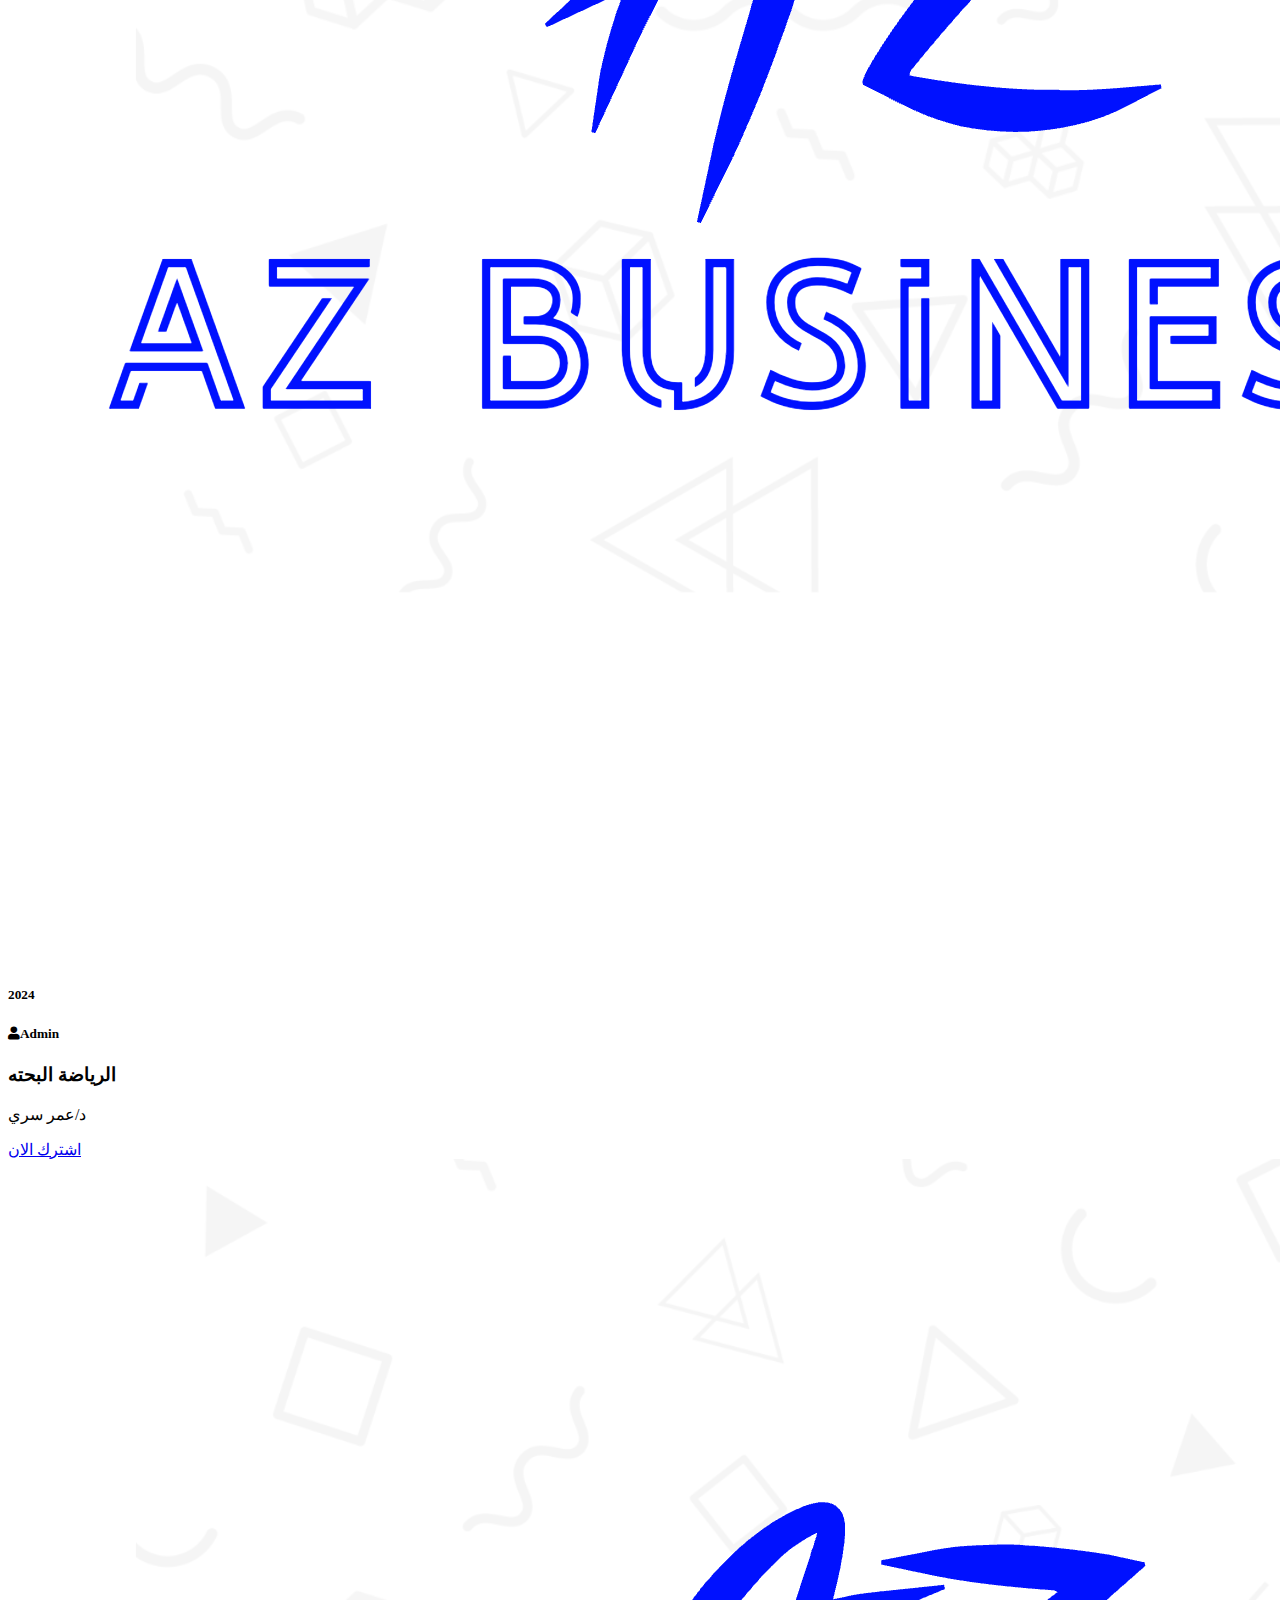
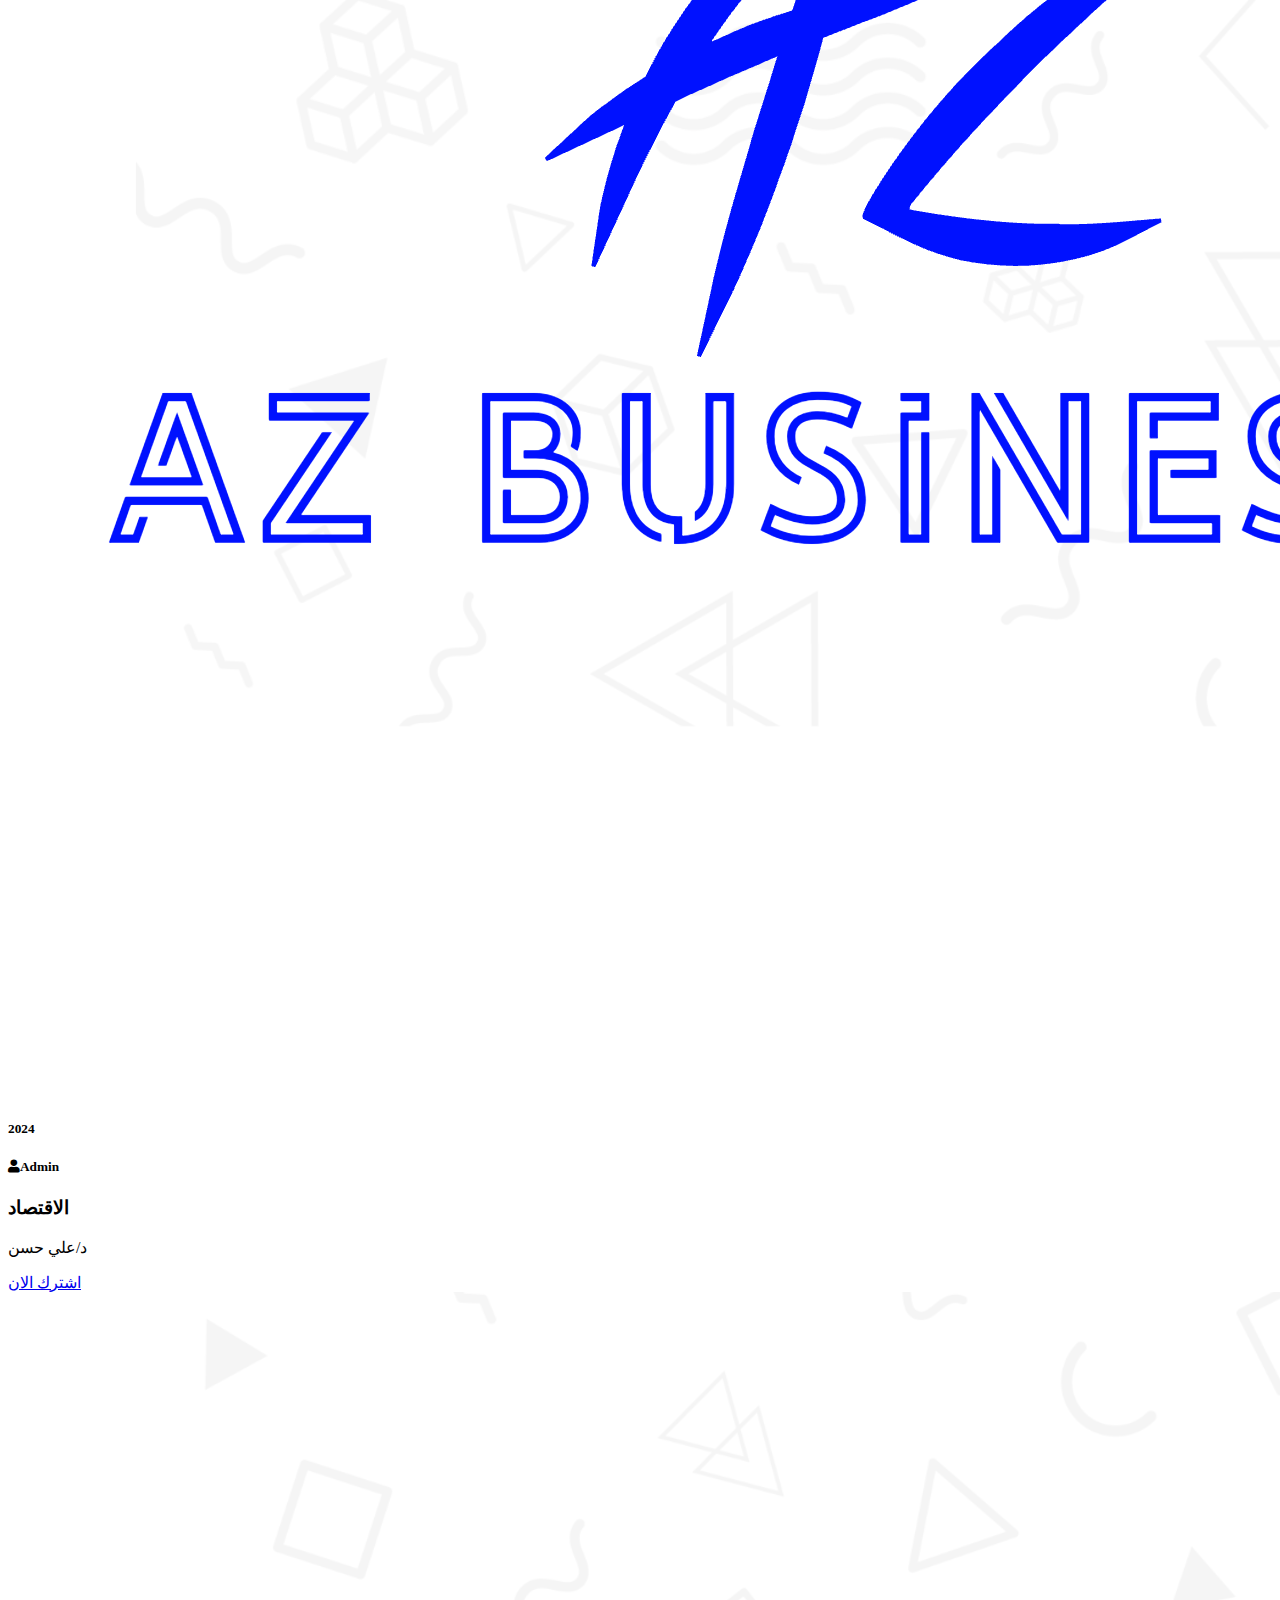
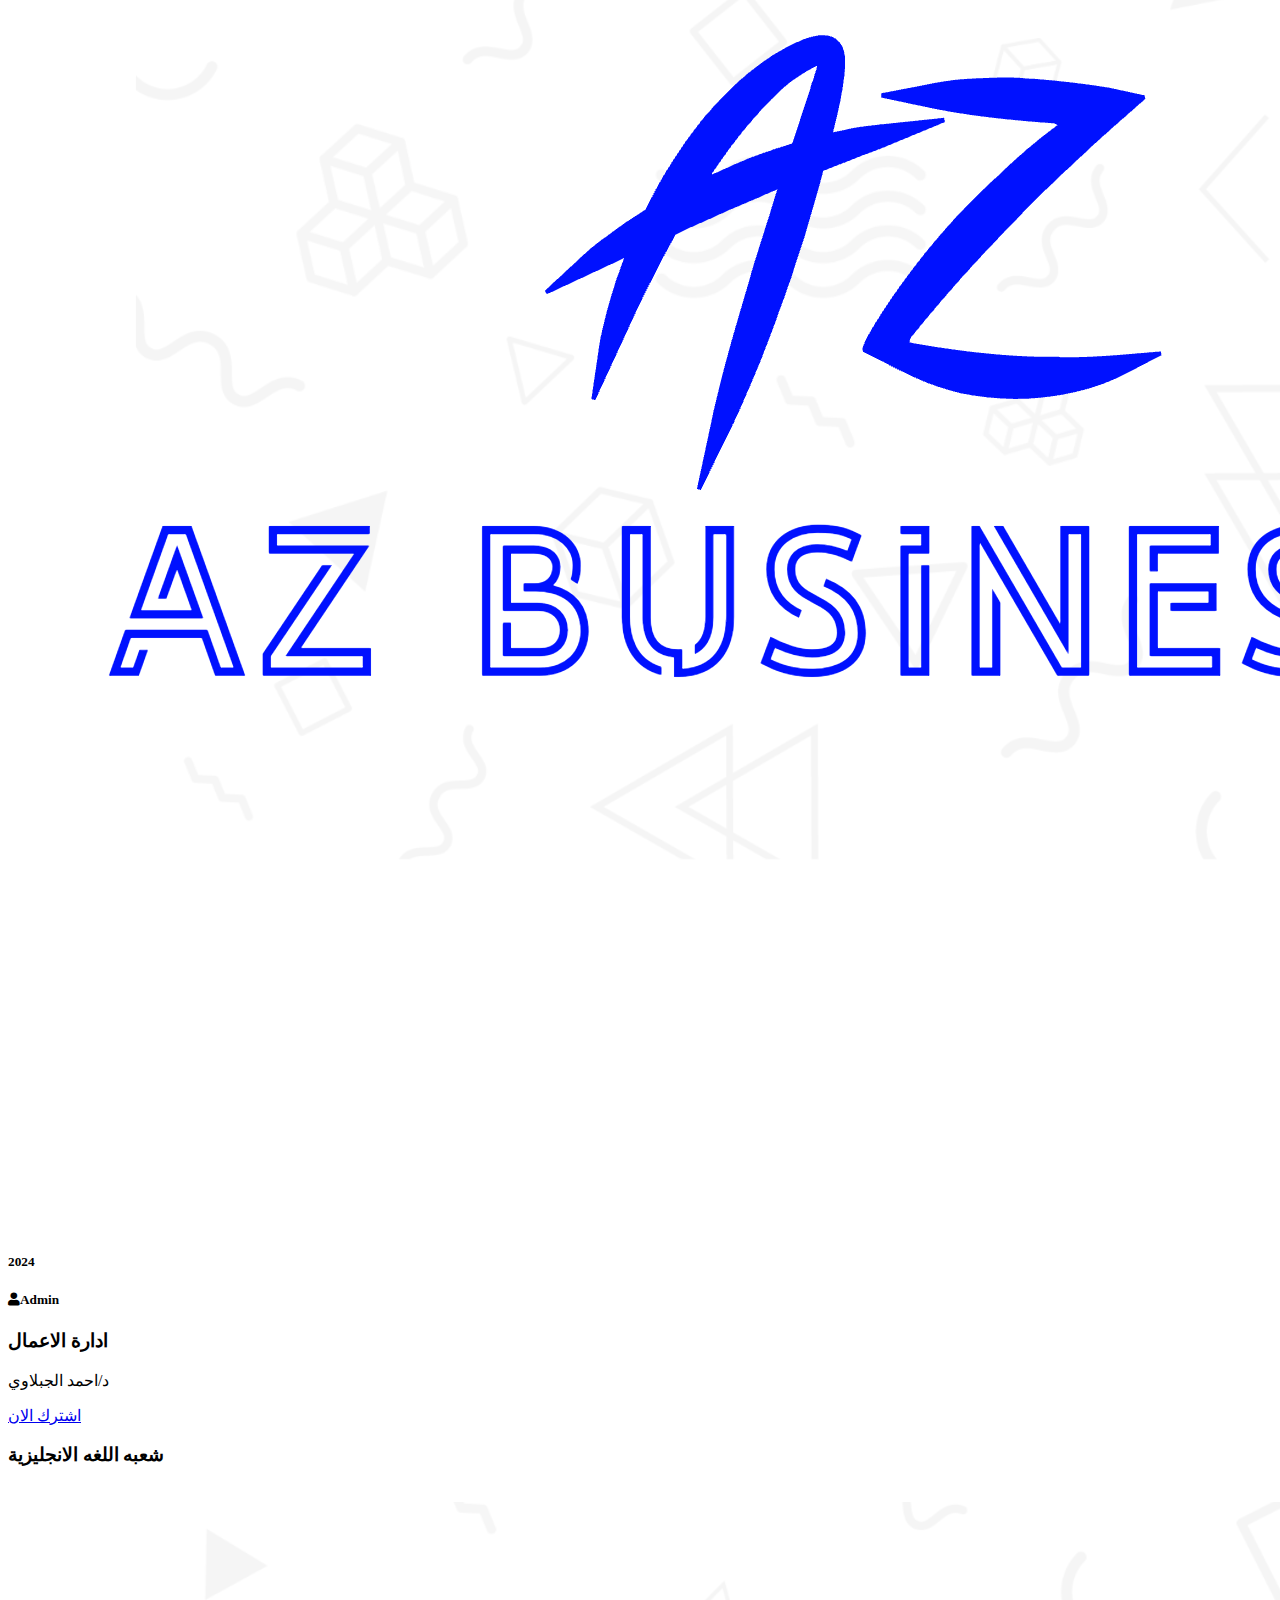
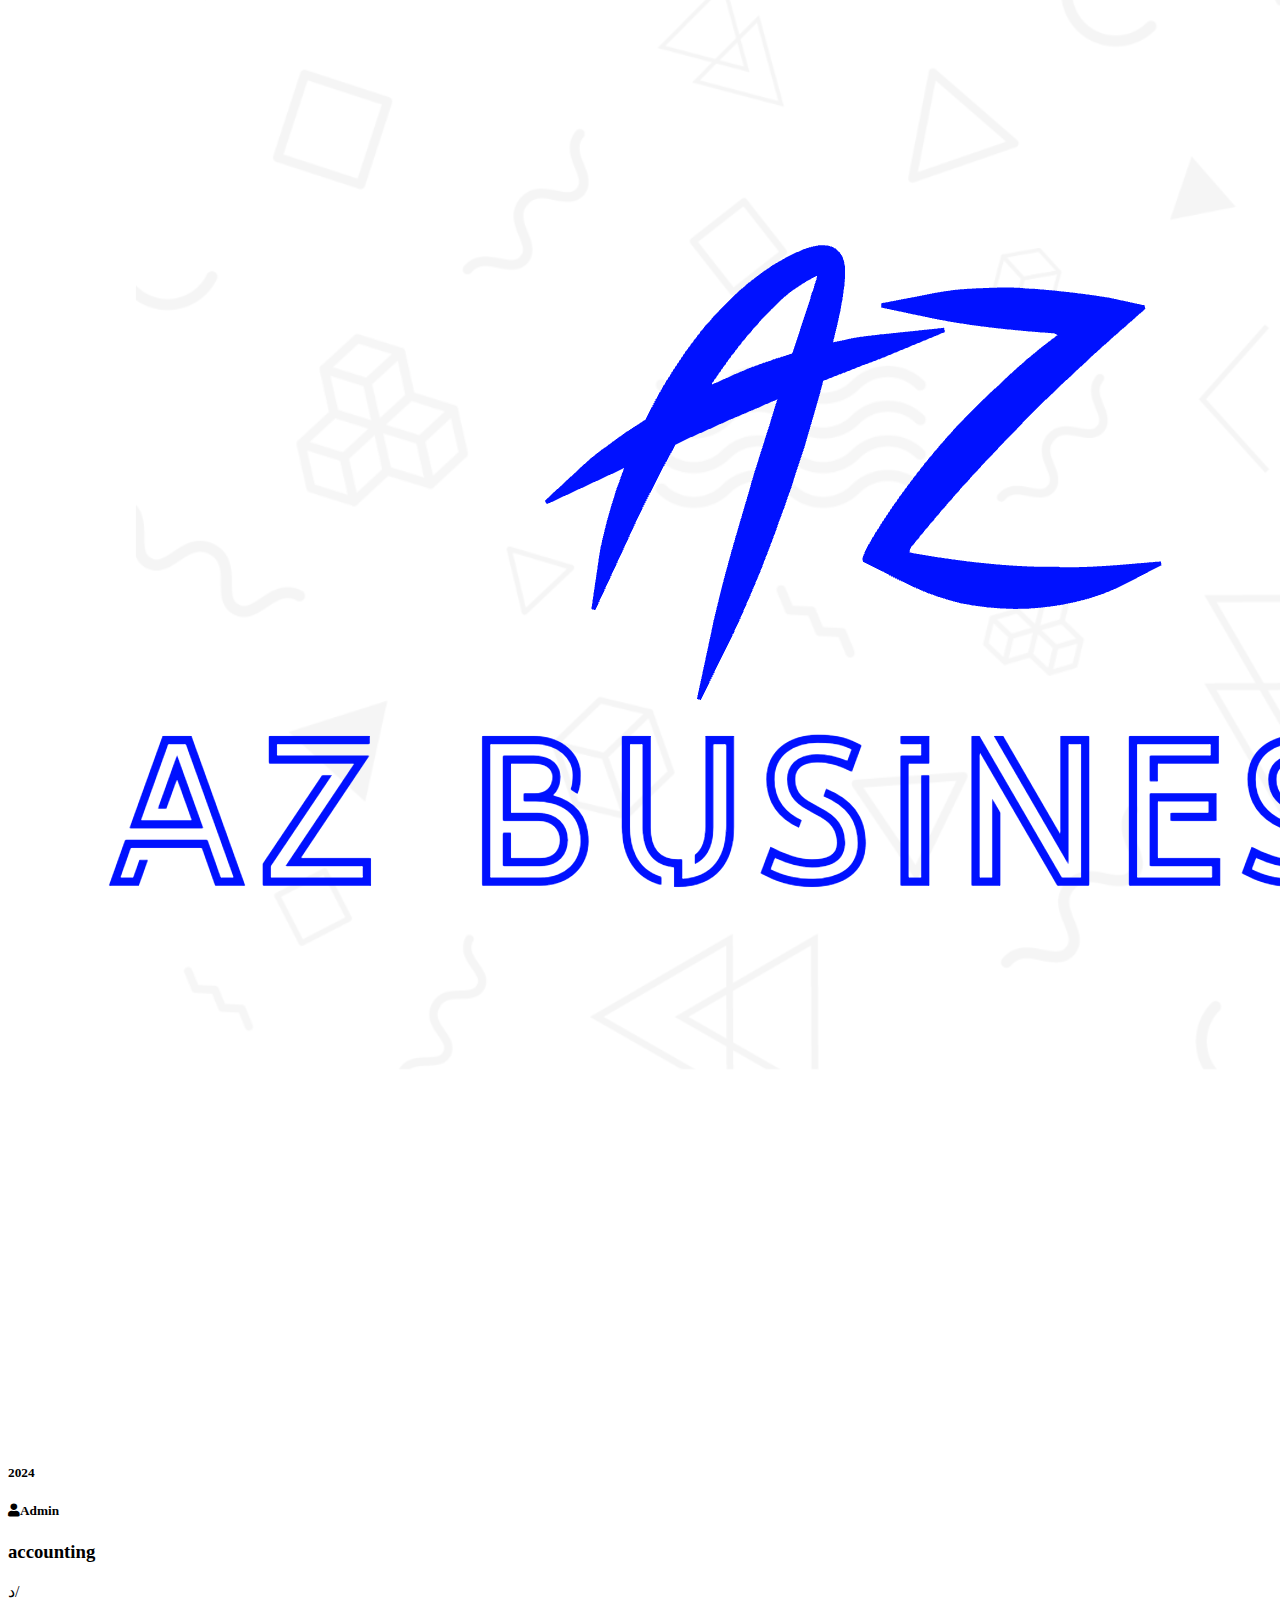
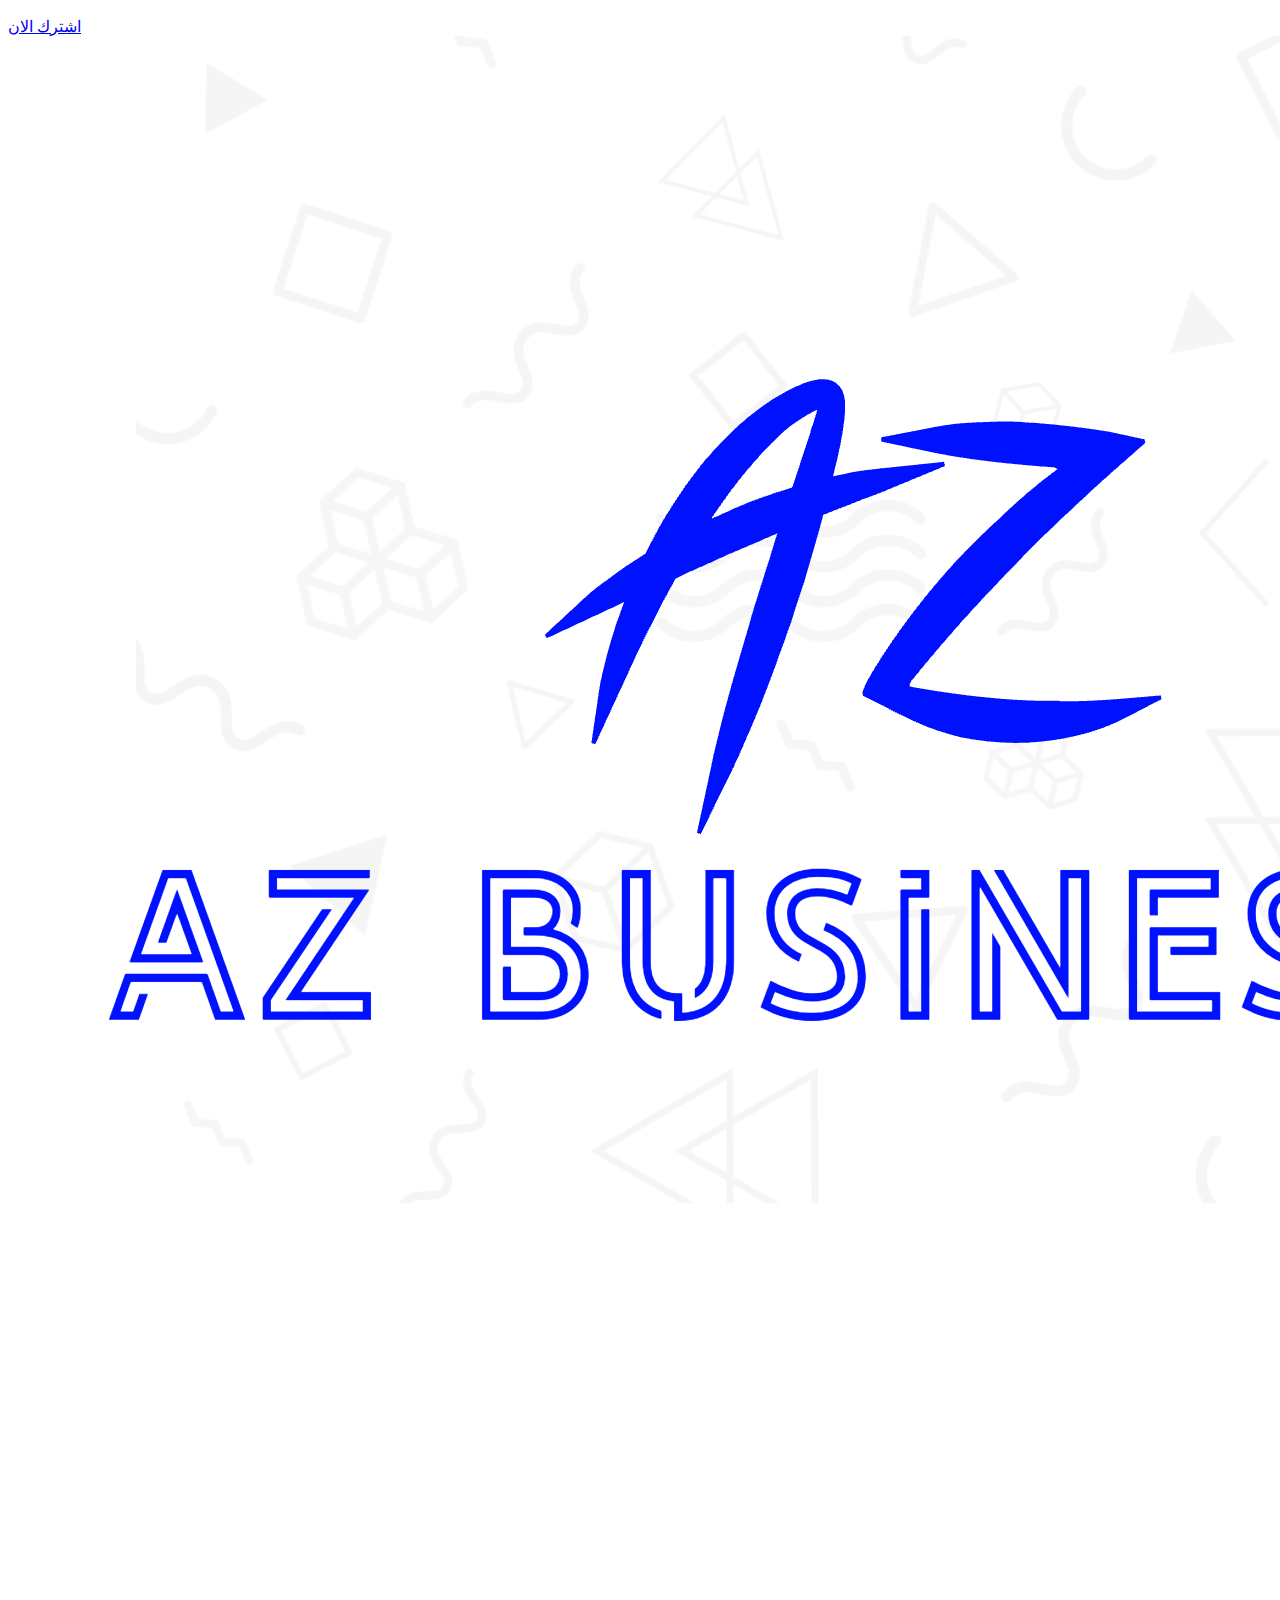
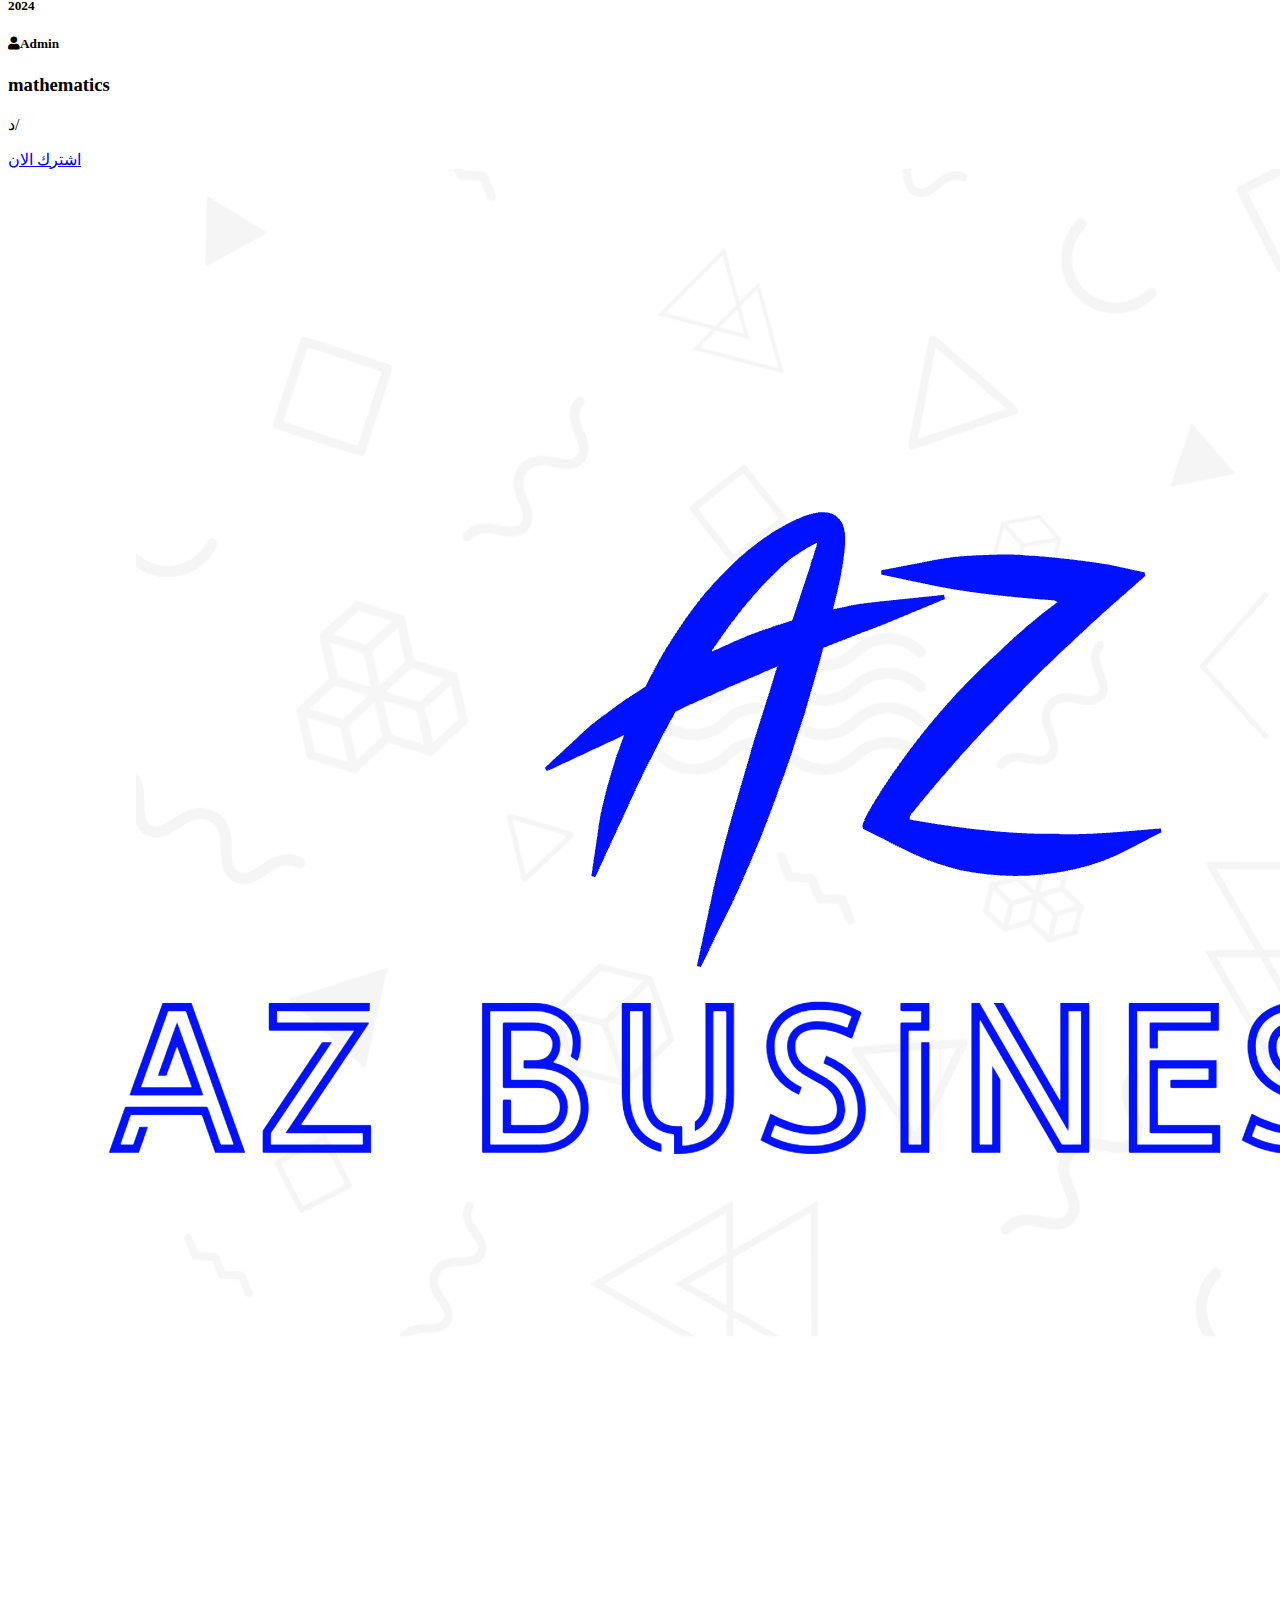
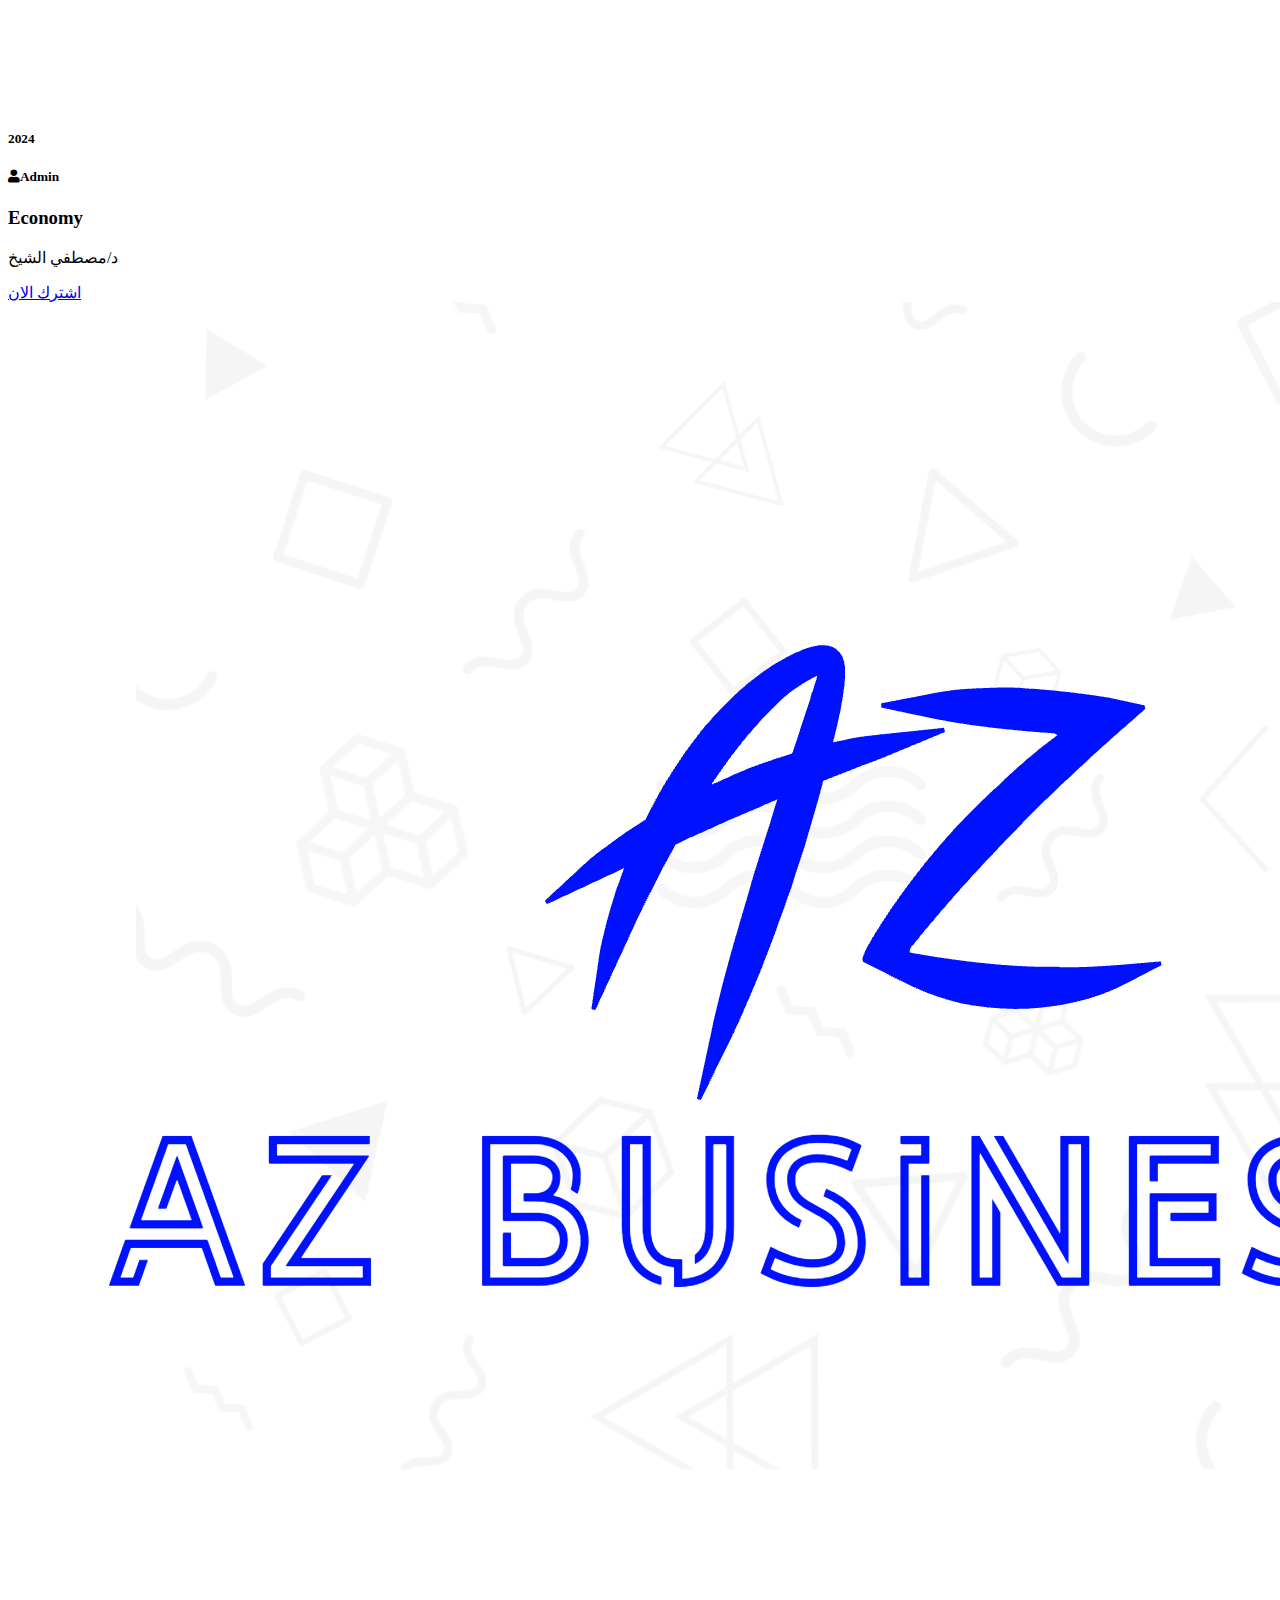
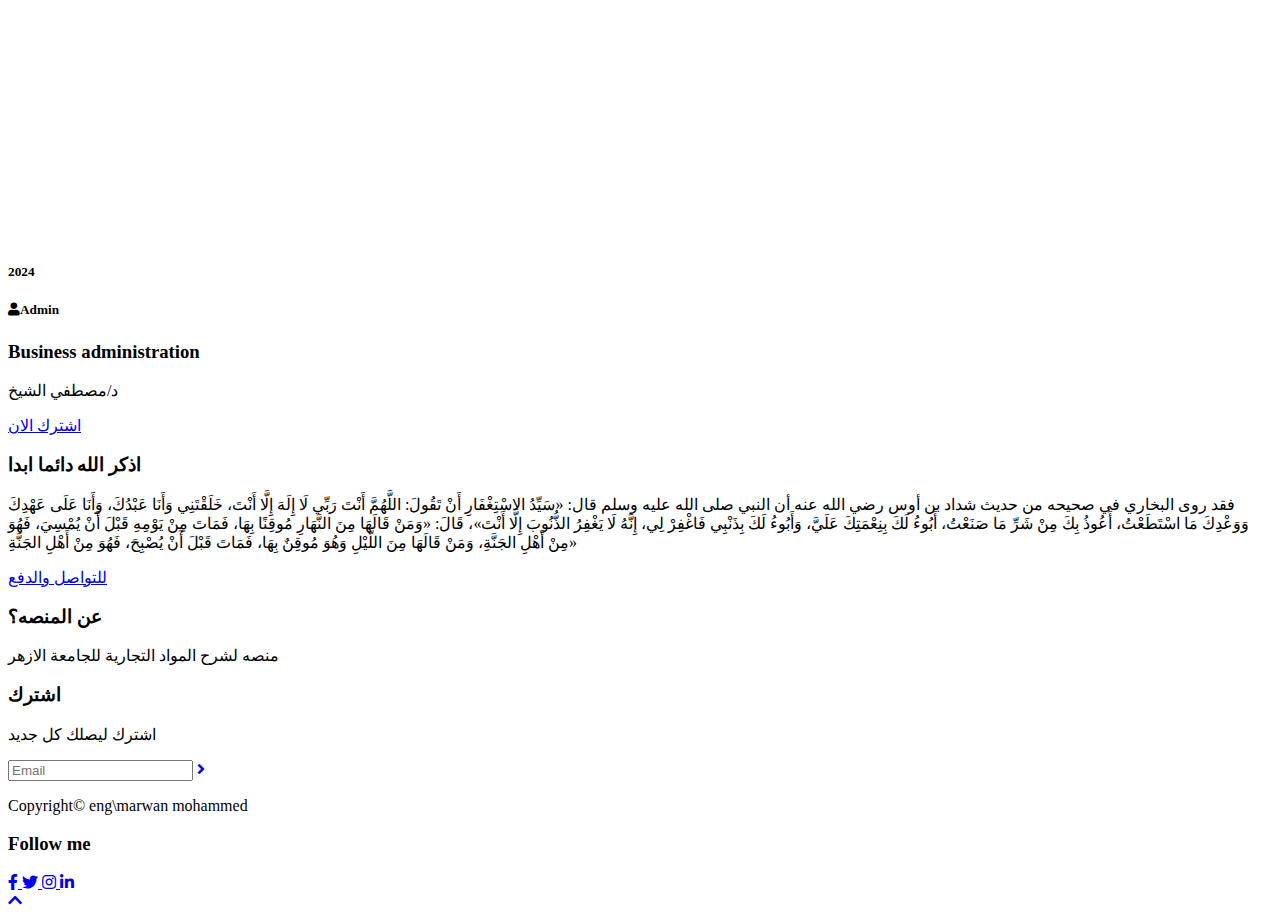
==== commit 27995ad4: "Update index.html" ====
--- a/index.html
+++ b/index.html
@@ -60,7 +60,7 @@
         <nav>
           <div class="container">
             <div class="logo">
-              <img src="D:\VS_PreClean_vs\الاكاديمية\T401697452853893.png" alt="" />
+              <img src="T401697452853893.png" alt="" />
             </div>
 
             <div class="links">
@@ -100,8 +100,8 @@
               <p class="text">
            اول منصة لي كورسات تجارة جامعة الازهر
               </p>
-              <a href="D:\VS_PreClean_vs\portfolio-website-main\Sliding-Sign-In-Sign-Up-Form-master\index.html" class="btn">تسجيل الدخول</a>
-			  <a href="D:\VS_PreClean_vs\portfolio-website-main\Sliding-Sign-In-Sign-Up-Form-master\index.html" class="btn">سجل الان</a>
+              <a href="سجل/index.html" class="btn">تسجيل الدخول</a>
+		  <a href="سجل/index.html" class="btn">سجل الان</a>
             </div>
 
             <div class="column-2 image">
@@ -311,7 +311,7 @@
 
               <div class="blog-card">
                 <div class="blog-image">
-                  <img src="images/T401697469410196.pngg" alt="" />
+                  <img src="images/T401697469410196.png" alt="" />
                 </div>
 
                 <div class="blog-content">
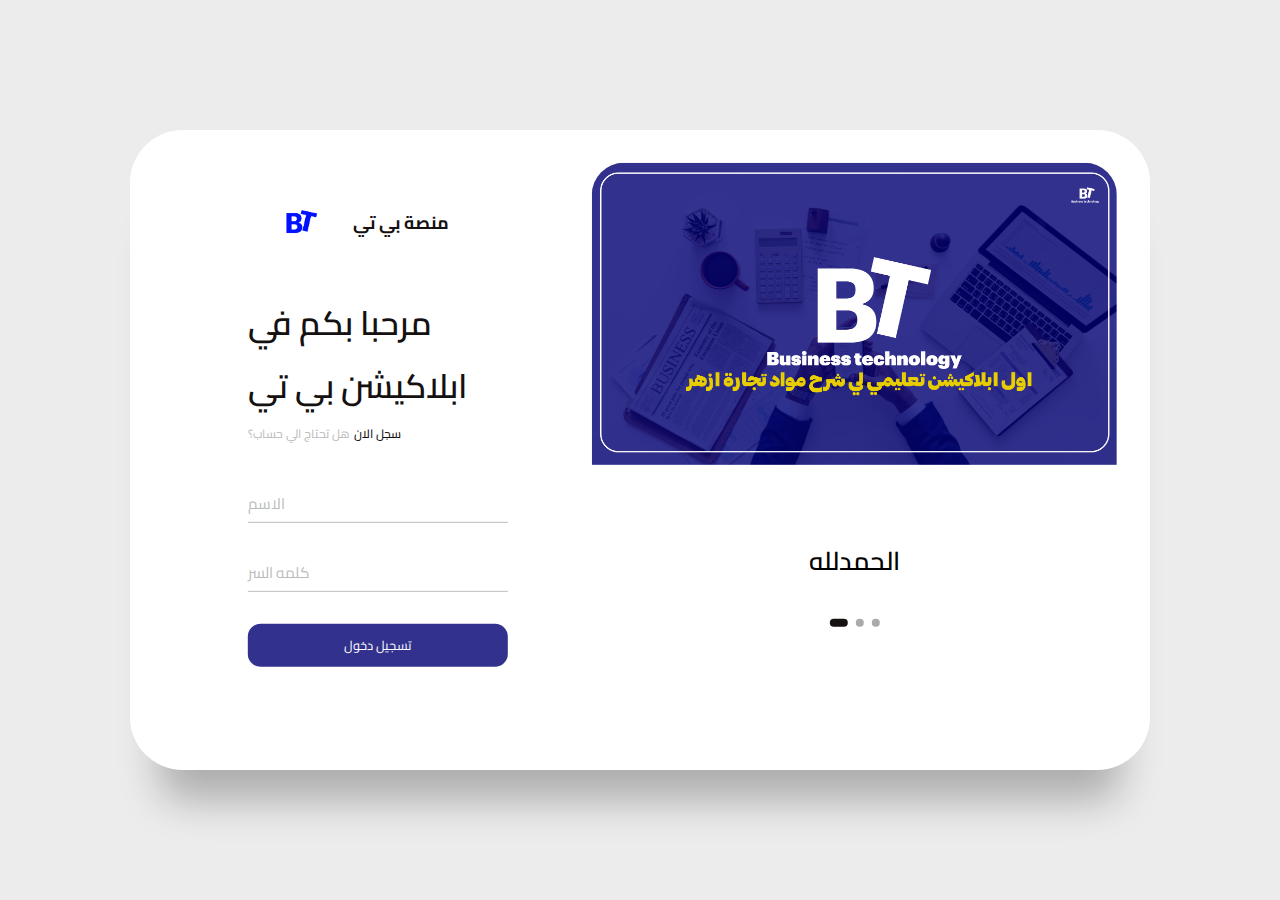
==== commit 3d41e45a: "Rename تسجيل دخول.html to  index.html" ====
--- a/index.html
+++ b/index.html
@@ -2,491 +2,156 @@
 <html lang="en">
   <head>
     <meta charset="UTF-8" />
+    <meta http-equiv="X-UA-Compatible" content="IE=edge" />
     <meta name="viewport" content="width=device-width, initial-scale=1.0" />
-    <title>AZ business</title>
-    <link
-      rel="stylesheet"
-      href="https://cdnjs.cloudflare.com/ajax/libs/font-awesome/5.15.1/css/all.min.css"
-    />
-	<link href="https://fonts.googleapis.com/css2?family=Cairo:wght@200;300;400;500;600;700;800;900;1000&family=Readex+Pro:wght@600;700&display=swap" rel="stylesheet">
-    <link
-      rel="stylesheet"
-      href="https://unpkg.com/swiper/swiper-bundle.min.css"
-    />
+    <title>تسجيل دخول</title>
+    <link rel="stylesheet" href="style.css" />
+	
+  <!-- Google Fonts -->
+  <link rel="preconnect" href="https://fonts.googleapis.com">
+  <link rel="preconnect" href="https://fonts.gstatic.com" crossorigin>
+<link href="https://fonts.googleapis.com/css2?family=Cairo:wght@200;300;400;500;600;700;800;900;1000&display=swap" rel="stylesheet">
 	
 	
 	
-	
-	
-<link
-      rel="stylesheet"
-      href="https://unpkg.com/swiper/swiper-bundle.min.css"
-    />	
-	
-	
-	<link
-      rel="stylesheet"
-      href="https://cdnjs.cloudflare.com/ajax/libs/particlesjs/2.2.2/particles.min.js"
-    />
-	
-	
-	
-    <link rel="stylesheet" href="style.css" />
   </head>
   <body>
     <main>
-      <header id="header">
-        <div class="overlay overlay-lg">
-          <img src="./img/shapes/square.png" class="shape square" alt="" />
-          <img src="./img/shapes/circle.png" class="shape circle" alt="" />
-          <img
-            src="./img/shapes/half-circle.png"
-            class="shape half-circle1"
-            alt=""
-          />
-          <img
-            src="./img/shapes/half-circle.png"
-            class="shape half-circle2"
-            alt=""
-          />
-          <img src="./img/shapes/x.png" class="shape xshape" alt="" />
-          <img src="./img/shapes/wave.png" class="shape wave wave1" alt="" />
-          <img src="./img/shapes/wave.png" class="shape wave wave2" alt="" />
-          <img src="./img/shapes/triangle.png" class="shape triangle" alt="" />
-          <img src="./img/shapes/letters.png" class="letters" alt="" />
-          <img src="./img/shapes/points1.png" class="points points1" alt="" />
-        </div>
+      <div class="box">
+        <div class="inner-box">
+          <div class="forms-wrap">
+            <form action="الصفوف.html" autocomplete="off" class="sign-in-form">
+              <div class="logo">
+                <img src="1710421652355.png" alt="0" />
+                <h4>منصة بي تي</h4>
+              </div>
 
-        <nav>
-          <div class="container">
-            <div class="logo">
-              <img src="T401697452853893.png" alt="" />
+              <div class="heading">
+                <h2>مرحبا بكم في ابلاكيشن بي تي </h2>
+                <h6>هل تحتاج الي حساب؟</h6>
+                <a href="#" class="toggle">سجل الان</a>
+              </div>
+
+              <div class="actual-form">
+                <div class="input-wrap">
+                  <input
+                    type="text"
+                    minlength="4"
+                    class="input-field"
+                    autocomplete="off"
+                    required
+                  />
+                  <label>الاسم</label>
+                </div>
+
+                <div class="input-wrap">
+                  <input
+                    type="password"
+                    minlength="4"
+                    class="input-field"
+                    autocomplete="off"
+                    required
+                  />
+                  <label>كلمه السر</label>
+                </div>
+
+                <input type="submit" value="تسجيل دخول" class="sign-btn" />
+
+              </div>
+            </form>
+
+            <form action="صفوف.html" autocomplete="off" class="sign-up-form">
+              <div class="logo">
+                <img src="F:\com-main\.com-main\1710421652355.png" alt="easyclass" />
+                <h4>ابلاكيشن بي تي </h4>
+              </div>
+
+              <div class="heading">
+                <h2>مرحبا بكم</h2>
+                <h6>هل لديك حساب؟</h6>
+                <a href="#" class="toggle">تسجيل دخول</a>
+              </div>
+
+              <div class="actual-form">
+                <div class="input-wrap">
+                  <input
+                    type="text"
+                    minlength="4"
+                    class="input-field"
+                    autocomplete="off"
+                    required
+                  />
+                  <label>الاسم</label>
+                </div>
+
+                <div class="input-wrap">
+                  <input
+                    type="email"
+                    class="input-field"
+                    autocomplete="off"
+                    required
+                  />
+                  <label>الايميل</label>
+                </div>
+
+                <div class="input-wrap">
+                  <input
+                    type="password"
+                    minlength="4"
+                    class="input-field"
+                    autocomplete="off"
+                    required
+                  />
+                  <label>كلمه السر</label>
+                </div>
+				 <div class="input-wrap">
+                  <input
+                    type="password"
+                    minlength="4"
+                    class="input-field"
+                    autocomplete="off"
+                    required
+                  />
+                  <label>الفرقة</label>
+                </div>
+
+              <input type="submit" value="سجل الان" class="sign-btn" />
+
+              </div>
+            </form>
+          </div>
+
+          <div class="carousel">
+            <div class="images-wrapper">
+              <img src="T401707418885571.png" class="image img-1 show" alt="" />
+              <img src="T401707418885571.png" class="image img-2" alt="" />
+              <img src="T401707418885571.png" class="image img-3" alt="" />
             </div>
 
-            <div class="links">
-              <ul>
-                <li>
-                  <a href="#header">الرئيسية</a>
-                </li>
-                <li>
-                  <a href="#services">ما يميزنا</a>
-                </li>
-                <li>
-                
-                </li>
-                <li>
-                  <a href="#about"> عن المواد</a>
-                </li>
-                <li>
-                 
-                </li>
-                
-                <li>
-                  <a href="#hireme" class="active">سجل الان</a>
-                </li>
-              </ul>
-            </div>
-
-            <div class="hamburger-menu">
-              <div class="bar"></div>
-            </div>
-          </div>
-        </nav> 
-
-        <div class="header-content">
-          <div class="container grid-2">
-            <div class="column-1">
-              <h1 class="header-title">مرحبا بكم في AZ business</h1>
-              <p class="text">
-           اول منصة لي كورسات تجارة جامعة الازهر
-              </p>
-              <a href="سجل/index.html" class="btn">تسجيل الدخول</a>
-		  <a href="سجل/index.html" class="btn">سجل الان</a>
-            </div>
-
-            <div class="column-2 image">
-              <img
-                src="./img/shapes/points2.png"
-                class="points points2"
-                alt=""
-              />
-              <img src="Exams-rafiki.png" class="img-element z-index" alt="" />
-            </div>
-          </div>
-        </div>
-      </header>
-
-      <section class="services section" id="services">
-        <div class="container">
-          <div class="section-header">
-            <h3 class="title" data-title="">ما يميزنا؟</h3>
-            <p class="text">
-            
-            </p>
-          </div>
-
-          <div class="cards">
-            <div class="card-wrap">
-              <img
-                src="./img/shapes/points3.png"
-                class="points points1 points-sq"
-                alt=""
-              />
-              <div class="card" data-card="انجح">
-                <div class="card-content z-index">
-                  <img src="./img/design-icon.png" class="icon" alt="" />
-                  <h3 class="title-sm">الاهتمام بشعبة اللغه</h3>
-                  <p class="text">
-               اقوي الكورسات والمحاضرات لي شعبة اللغه لاول مرة
-                  </p>
-                  <a href="#" class="btn small">اشترك الان</a>
+            <div class="text-slider">
+              <div class="text-wrap">
+                <div class="text-group">
+                  <h2>الحمدلله</h2>
+                  <h2>والله اكبر</h2>
+                  <h2>ولا اله الا الله</h2>
                 </div>
               </div>
-            </div>
 
-            <div class="card-wrap">
-              <div class="card" data-card="اسعي">
-                <div class="card-content z-index">
-                  <img src="./img/code-icon.png" class="icon" alt="" />
-                  <h3 class="title-sm">الاهتمام بتجارة بنات  وبنين </h3>
-                  <p class="text">
-          شرح لبنين وبنات بمتريال متغيرة 
-                  </p>
-                  <a href="#" class="btn small">اشترك الان</a>
-                </div>
-              </div>
-            </div>
-
-            <div class="card-wrap">
-              <img
-                src="./img/shapes/points3.png"
-                class="points points2 points-sq"
-                alt=""
-              />
-              <div class="card" data-card="تفوق">
-                <div class="card-content z-index">
-                  <img src="./img/app-icon.png" class="icon" alt="" />
-                  <h3 class="title-sm">ماتريال حديثة </h3>
-                  <p class="text">
-                 ماتريال متجددة تناسب كل فرقة من الفرق
-                  </p>
-                  <a href="#" class="btn small">اشترك الان</a>
-                </div>
+              <div class="bullets">
+                <span class="active" data-value="1"></span>
+                <span data-value="2"></span>
+                <span data-value="3"></span>
               </div>
             </div>
           </div>
         </div>
-      </section>
-
-      
-        <section class="about" id="about">
-        <div class="container">
-          <div class="section-header">
-            <h3 class="title" data-title="الفرقة الاولي"> عن المواد</h3>
-            <p class="text">
-
-            </p>
-          </div>
-
-          <div class="blog-wrapper">
-            <div class="blog-wrap">
-              <img
-                src="./img/shapes/points3.png"
-                alt=""
-                class="points points-sq"
-              />
-
-              <div class="blog-card">
-                <div class="blog-image">
-                  <img src="images/T401697469410196.png" alt="" />
-                </div>
-
-                <div class="blog-content">
-                  <div class="blog-info">
-                    <h5 class="blog-date">2024</h5>
-                    <h5 class="blog-user"><i class="fas fa-user"></i>Admin</h5>
-                  </div>
-                  <h3 class="title-sm">المحاسبة</h3>
-                  <p class="blog-text">
-د/احمد البكري
-                  </p>
-                  <a href="#" class="btn small">اشترك الان</a>
-                </div>
-              </div>
-            </div>
-
-            <div class="blog-wrap">
-              <div class="blog-card">
-                <div class="blog-image">
-                  <img src="images/T401697469410196.png" alt="" />
-                </div>
-
-                <div class="blog-content">
-                  <div class="blog-info">
-                    <h5 class="blog-date">2024</h5>
-                    <h5 class="blog-user"><i class="fas fa-user"></i>Admin</h5>
-                  </div>
-                  <h3 class="title-sm">الرياضة البحته</h3>
-                  <p class="blog-text">
-             د/عمر سري
-                  </p>
-                  <a href="#" class="btn small">اشترك الان</a>
-                </div>
-              </div>
-            </div>
-
-
-
-            <div class="blog-wrap">
-              <div class="blog-card">
-                <div class="blog-image">
-                  <img src="images/T401697469410196.png" alt="" />
-                </div>
-
-                <div class="blog-content">
-                  <div class="blog-info">
-                    <h5 class="blog-date">2024</h5>
-                    <h5 class="blog-user"><i class="fas fa-user"></i>Admin</h5>
-                  </div>
-                  <h3 class="title-sm">الاقتصاد</h3>
-                  <p class="blog-text">
-             د/علي حسن
-                  </p>
-                  <a href="#" class="btn small">اشترك الان</a>
-                </div>
-              </div>
-            </div>
-
-
-
-
-
-
-
-
-
-
-            <div class="blog-wrap">
-              <div class="blog-card">
-                <div class="blog-image">
-                  <img src="images/T401697469410196.png" alt="" />
-                </div>
-
-                <div class="blog-content">
-                  <div class="blog-info">
-                    <h5 class="blog-date">2024</h5>
-                    <h5 class="blog-user"><i class="fas fa-user"></i>Admin</h5>
-                  </div>
-                  <h3 class="title-sm">ادارة الاعمال </h3>
-                  <p class="blog-text">
-          د/احمد الجبلاوي
-		  
-                  </p>
-                  <a href="#" class="btn small">اشترك الان</a>
-                </div>
-              </div>
-            </div>
-          </div>
-        </div>
-      </section>
-
-
-    
-        <section class="about" id="about">
-        <div class="container">
-          <div class="section-header">
-            <h3 class="title" data-title="الفرقة الاولي"> شعبه اللغه الانجليزية</h3>
-            <p class="text">
-
-            </p>
-          </div>
-
-          <div class="blog-wrapper">
-            <div class="blog-wrap">
-              <img
-                src="./img/shapes/points3.png"
-                alt=""
-                class="points points-sq"
-              />
-
-              <div class="blog-card">
-                <div class="blog-image">
-                  <img src="images/T401697469410196.png" alt="" />
-                </div>
-
-                <div class="blog-content">
-                  <div class="blog-info">
-                    <h5 class="blog-date">2024</h5>
-                    <h5 class="blog-user"><i class="fas fa-user"></i>Admin</h5>
-                  </div>
-                  <h3 class="title-sm">accounting</h3>
-                  <p class="blog-text">
-د/
-                  </p>
-                  <a href="#" class="btn small">اشترك الان</a>
-                </div>
-              </div>
-            </div>
-
-            <div class="blog-wrap">
-              <div class="blog-card">
-                <div class="blog-image">
-                  <img src="images/T401697469410196.png" alt="" />
-                </div>
-
-                <div class="blog-content">
-                  <div class="blog-info">
-                    <h5 class="blog-date">2024</h5>
-                    <h5 class="blog-user"><i class="fas fa-user"></i>Admin</h5>
-                  </div>
-                  <h3 class="title-sm">mathematics</h3>
-                  <p class="blog-text">
-             د/
-                  </p>
-                  <a href="#" class="btn small">اشترك الان</a>
-                </div>
-              </div>
-            </div>
-
-
-
-            <div class="blog-wrap">
-              <div class="blog-card">
-                <div class="blog-image">
-                  <img src="images/T401697469410196.png" alt="" />
-                </div>
-
-                <div class="blog-content">
-                  <div class="blog-info">
-                    <h5 class="blog-date">2024</h5>
-                    <h5 class="blog-user"><i class="fas fa-user"></i>Admin</h5>
-                  </div>
-                  <h3 class="title-sm">Economy</h3>
-                  <p class="blog-text">
-           د/مصطفي الشيخ
-                  </p>
-                  <a href="#" class="btn small">اشترك الان</a>
-                </div>
-              </div>
-            </div>
-
-
-
-
-
-
-
-
-
-
-            <div class="blog-wrap">
-              <div class="blog-card">
-                <div class="blog-image">
-                  <img src="images/T401697469410196.png" alt="" />
-                </div>
-
-                <div class="blog-content">
-                  <div class="blog-info">
-                    <h5 class="blog-date">2024</h5>
-                    <h5 class="blog-user"><i class="fas fa-user"></i>Admin</h5>
-                  </div>
-                  <h3 class="title-sm">Business administration </h3>
-                  <p class="blog-text">
-             د/مصطفي الشيخ
-                  </p>
-                  <a href="#" class="btn small">اشترك الان</a>
-                </div>
-              </div>
-            </div>
-          </div>
-        </div>
-      </section>
-
-      <section class="hireme" id="hireme">
-        <div class="container">
-          <h3 class="title">اذكر الله دائما ابدا</h3>
-          <p class="text">
-            فقد روى البخاري في صحيحه من حديث شداد بن أوس رضي الله عنه أن النبي صلى الله عليه وسلم قال: «سَيِّدُ الاسْتِغْفَارِ أَنْ تَقُولَ: اللَّهُمَّ أَنْتَ رَبِّي لَا إِلَهَ إِلَّا أَنْتَ، خَلَقْتَنِي وَأَنَا عَبْدُكَ، وَأَنَا عَلَى عَهْدِكَ وَوَعْدِكَ مَا اسْتَطَعْتُ، أَعُوذُ بِكَ مِنْ شَرِّ مَا صَنَعْتُ، أَبُوءُ لَكَ بِنِعْمَتِكَ عَلَيَّ، وَأَبُوءُ لَكَ بِذَنْبِي فَاغْفِرْ لِي، إِنَّهُ لَا يَغْفِرُ الذُّنُوبَ إِلَّا أَنْتَ»، قَالَ: «وَمَنْ قَالَهَا مِنَ النَّهَارِ مُوقِنًا بِهَا، فَمَاتَ مِنْ يَوْمِهِ قَبْلَ أَنْ يُمْسِيَ، فَهُوَ مِنْ أَهْلِ الجَنَّةِ، وَمَنْ قَالَهَا مِنَ اللَّيْلِ وَهُوَ مُوقِنٌ بِهَا، فَمَاتَ قَبْلَ أَنْ يُصْبِحَ، فَهُوَ مِنْ أَهْلِ الجَنَّةِ»
-
-
-          </p>
-          <a href="#" class="btn">للتواصل والدفع</a>
-        </div>
-      </section>
+      </div>
     </main>
 
-    <footer class="footer">
-      <div class="container">
-        <div class="grid-4">
-          <div class="grid-4-col footer-about">
-            <h3 class="title-sm">عن المنصه؟</h3>
-            <p class="text">
-            منصه لشرح المواد التجارية للجامعة الازهر
-            </p>
-          </div>
+    <!-- Javascript file -->
 
-          <div class="grid-4-col footer-links">
-            
-            
-          </div>
-
-        
-
-          <div class="grid-4-col footer-newstletter">
-            <h3 class="title-sm">اشترك </h3>
-            <p class="text">
-           اشترك ليصلك كل جديد
-            </p>
-            <div class="footer-input-wrap">
-              <input type="email" class="footer-input" placeholder="Email" />
-              <a href="#" class="input-arrow">
-                <i class="fas fa-angle-right"></i>
-              </a>
-            </div>
-          </div>
-        </div>
-
-        <div class="bottom-footer">
-          <div class="copyright">
-            <p class="text">
-              Copyright&copy
-              <span>eng\marwan mohammed</span>
-            </p>
-          </div>
-
-          <div class="followme-wrap">
-            <div class="followme">
-              <h3>Follow me</h3>
-              <span class="footer-line"></span>
-              <div class="social-media">
-                <a href="#">
-                  <i class="fab fa-facebook-f"></i>
-                </a>
-                <a href="#">
-                  <i class="fab fa-twitter"></i>
-                </a>
-                <a href="#">
-                  <i class="fab fa-instagram"></i>
-                </a>
-                <a href="#">
-                  <i class="fab fa-linkedin-in"></i>
-                </a>
-              </div>
-            </div>
-
-            <div class="back-btn-wrap">
-              <a href="#" class="back-btn">
-                <i class="fas fa-chevron-up"></i>
-              </a>
-            </div>
-          </div>
-        </div>
-      </div>
-    </footer>
-
-    <script src="https://cdnjs.cloudflare.com/ajax/libs/jquery/3.5.1/jquery.min.js"></script>
-    <script src="isotope.pkgd.min.js"></script>
-    <script src="https://unpkg.com/swiper/swiper-bundle.min.js"></script>
     <script src="app.js"></script>
+	
+	  <script src="az.js"></script>
   </body>
 </html>
--- a/style.css
+++ b/style.css
@@ -0,0 +1,393 @@
+@import url('https://fonts.googleapis.com/css2?family=Cairo:wght@200;300;400;500;600;700;800;900;1000&family=Readex+Pro:wght@600;700&display=swap');
+
+*,
+*::before,
+*::after {
+  padding: 0;
+  margin: 0;
+  box-sizing: border-box;
+}
+
+body,
+input {
+  font-family:  cairo;
+}
+
+main {
+  width: 100%;
+  min-height: 100vh;
+  overflow: hidden;
+  background-color:#ececec;
+  padding: 2rem;
+  display: flex;
+  align-items: center;
+  justify-content: center;
+}
+
+.box {
+  position: relative;
+  width: 100%;
+  max-width: 1020px;
+  height: 640px;
+  background-color: #fff;
+  border-radius: 3.3rem;
+  box-shadow: 0 60px 40px -30px rgba(0, 0, 0, 0.27);
+}
+
+.inner-box {
+  position: absolute;
+  width: calc(100% - 4.1rem);
+  height: calc(100% - 4.1rem);
+  top: 50%;
+  left: 50%;
+  transform: translate(-50%, -50%);
+}
+
+.forms-wrap {
+  position: absolute;
+  height: 100%;
+  width: 45%;
+  top: 0;
+  left: 0;
+  display: grid;
+  grid-template-columns: 1fr;
+  grid-template-rows: 1fr;
+  transition: 0.8s ease-in-out;
+}
+
+form {
+  max-width: 260px;
+  width: 100%;
+  margin: 0 auto;
+  height: 100%;
+  display: flex;
+  flex-direction: column;
+  justify-content: space-evenly;
+  grid-column: 1 / 2;
+  grid-row: 1 / 2;
+  transition: opacity 0.02s 0.4s;
+}
+
+form.sign-up-form {
+  opacity: 0;
+  pointer-events: none;
+}
+
+.logo {
+  display: flex;
+  align-items: center;
+}
+
+.logo img {
+  width: 101px;
+  margin-right: 0.3rem;
+}
+
+.logo h4 {
+  font-size: 1.1rem;
+  margin-top: -9px;
+  letter-spacing: -0.5px;
+  color: #151111;
+}
+
+.heading h2 {
+  font-size: 2.1rem;
+  font-weight: 600;
+  color: #151111;
+}
+
+.heading h6 {
+  color: #bababa;
+  font-weight: 400;
+  font-size: 0.75rem;
+  display: inline;
+}
+
+.toggle {
+  color: #151111;
+  text-decoration: none;
+  font-size: 0.75rem;
+  font-weight: 500;
+  transition: 0.3s;
+}
+
+.toggle:hover {
+  color: #8371fd;
+}
+
+.input-wrap {
+  position: relative;
+  height: 37px;
+  margin-bottom: 2rem;
+}
+
+.input-field {
+  position: absolute;
+  width: 100%;
+  height: 100%;
+  background: none;
+  border: none;
+  outline: none;
+  border-bottom: 1px solid #bbb;
+  padding: 0;
+  font-size: 0.95rem;
+  color: #151111;
+  transition: 0.4s;
+}
+
+label {
+  position: absolute;
+  left: 0;
+  top: 50%;
+  transform: translateY(-50%);
+  font-size: 0.95rem;
+  color: #bbb;
+  pointer-events: none;
+  transition: 0.4s;
+}
+
+.input-field.active {
+  border-bottom-color: #151111;
+}
+
+.input-field.active + label {
+  font-size: 0.75rem;
+  top: -2px;
+}
+
+.sign-btn {
+  display: inline-block;
+  width: 100%;
+  height: 43px;
+  background-color:#32328e;
+  color: #fff;
+  border: none;
+  cursor: pointer;
+  border-radius: 0.8rem;
+  font-size: 0.8rem;
+  margin-bottom: 2rem;
+  transition: 0.3s;
+}
+
+.sign-btn:hover {
+  background-color: #8371fd;
+}
+
+.text {
+  color: #bbb;
+  font-size: 0.7rem;
+}
+
+.text a {
+  color: #bbb;
+  transition: 0.3s;
+}
+
+.text a:hover {
+  color: #8371fd;
+}
+
+main.sign-up-mode form.sign-in-form {
+  opacity: 0;
+  pointer-events: none;
+}
+
+main.sign-up-mode form.sign-up-form {
+  opacity: 1;
+  pointer-events: all;
+}
+
+main.sign-up-mode .forms-wrap {
+  left: 55%;
+}
+
+main.sign-up-mode .carousel {
+  left: 0%;
+}
+
+.carousel {
+  position: absolute;
+  height: 100%;
+  width: 55%;
+  left: 45%;
+  top: 0;
+  background-color:#ffffff;
+  border-radius: 2rem;
+  display: grid;
+  grid-template-rows: auto 1fr;
+  padding-bottom: 2rem;
+  overflow: hidden;
+  transition: 0.8s ease-in-out;
+}
+
+.images-wrapper {
+  display: grid;
+  grid-template-columns: 1fr;
+  grid-template-rows: 1fr;
+}
+
+.image {
+  width: 100%;
+  grid-column: 1/2;
+  grid-row: 1/2;
+  opacity: 0;
+  transition: opacity 0.3s, transform 0.5s;
+}
+
+.img-1 {
+  transform: translate(0, -50px);
+}
+
+.img-2 {
+  transform: scale(0.4, 0.5);
+}
+
+.img-3 {
+  transform: scale(0.3) rotate(-20deg);
+}
+
+.image.show {
+  opacity: 1;
+  transform: none;
+}
+
+.text-slider {
+  display: flex;
+  align-items: center;
+  justify-content: center;
+  flex-direction: column;
+}
+
+.text-wrap {
+  max-height: 2.2rem;
+  overflow: hidden;
+  margin-bottom: 2.5rem;
+}
+
+.text-group {
+  display: flex;
+  flex-direction: column;
+  text-align: center;
+  transform: translateY(0);
+  transition: 0.5s;
+}
+
+.text-group h2 {
+  line-height: 2.2rem;
+  font-weight: 600;
+  font-size: 1.6rem;
+}
+
+.bullets {
+  display: flex;
+  align-items: center;
+  justify-content: center;
+}
+
+.bullets span {
+  display: block;
+  width: 0.5rem;
+  height: 0.5rem;
+  background-color: #aaa;
+  margin: 0 0.25rem;
+  border-radius: 50%;
+  cursor: pointer;
+  transition: 0.3s;
+}
+
+.bullets span.active {
+  width: 1.1rem;
+  background-color: #151111;
+  border-radius: 1rem;
+}
+
+@media (max-width: 850px) {
+  .box {
+    height: auto;
+    max-width: 550px;
+    overflow: hidden;
+  }
+
+  .inner-box {
+    position: static;
+    transform: none;
+    width: revert;
+    height: revert;
+    padding: 2rem;
+  }
+
+  .forms-wrap {
+    position: revert;
+    width: 100%;
+    height: auto;
+  }
+
+  form {
+    max-width: revert;
+    padding: 1.5rem 2.5rem 2rem;
+    transition: transform 0.8s ease-in-out, opacity 0.45s linear;
+  }
+
+  .heading {
+    margin: 2rem 0;
+  }
+
+  form.sign-up-form {
+    transform: translateX(100%);
+  }
+
+  main.sign-up-mode form.sign-in-form {
+    transform: translateX(-100%);
+  }
+
+  main.sign-up-mode form.sign-up-form {
+    transform: translateX(0%);
+  }
+
+  .carousel {
+    position: revert;
+    height: auto;
+    width: 100%;
+    padding: 3rem 2rem;
+    display: flex;
+  }
+
+  .images-wrapper {
+    display: none;
+  }
+
+  .text-slider {
+    width: 100%;
+  }
+}
+
+@media (max-width: 530px) {
+  main {
+    padding: 1rem;
+  }
+
+  .box {
+    border-radius: 2rem;
+  }
+
+  .inner-box {
+    padding: 1rem;
+  }
+
+  .carousel {
+    padding: 1.5rem 1rem;
+    border-radius: 1.6rem;
+  }
+
+  .text-wrap {
+    margin-bottom: 1rem;
+  }
+
+  .text-group h2 {
+    font-size: 1.2rem;
+  }
+
+  form {
+    padding: 1rem 2rem 1.5rem;
+  }
+}
